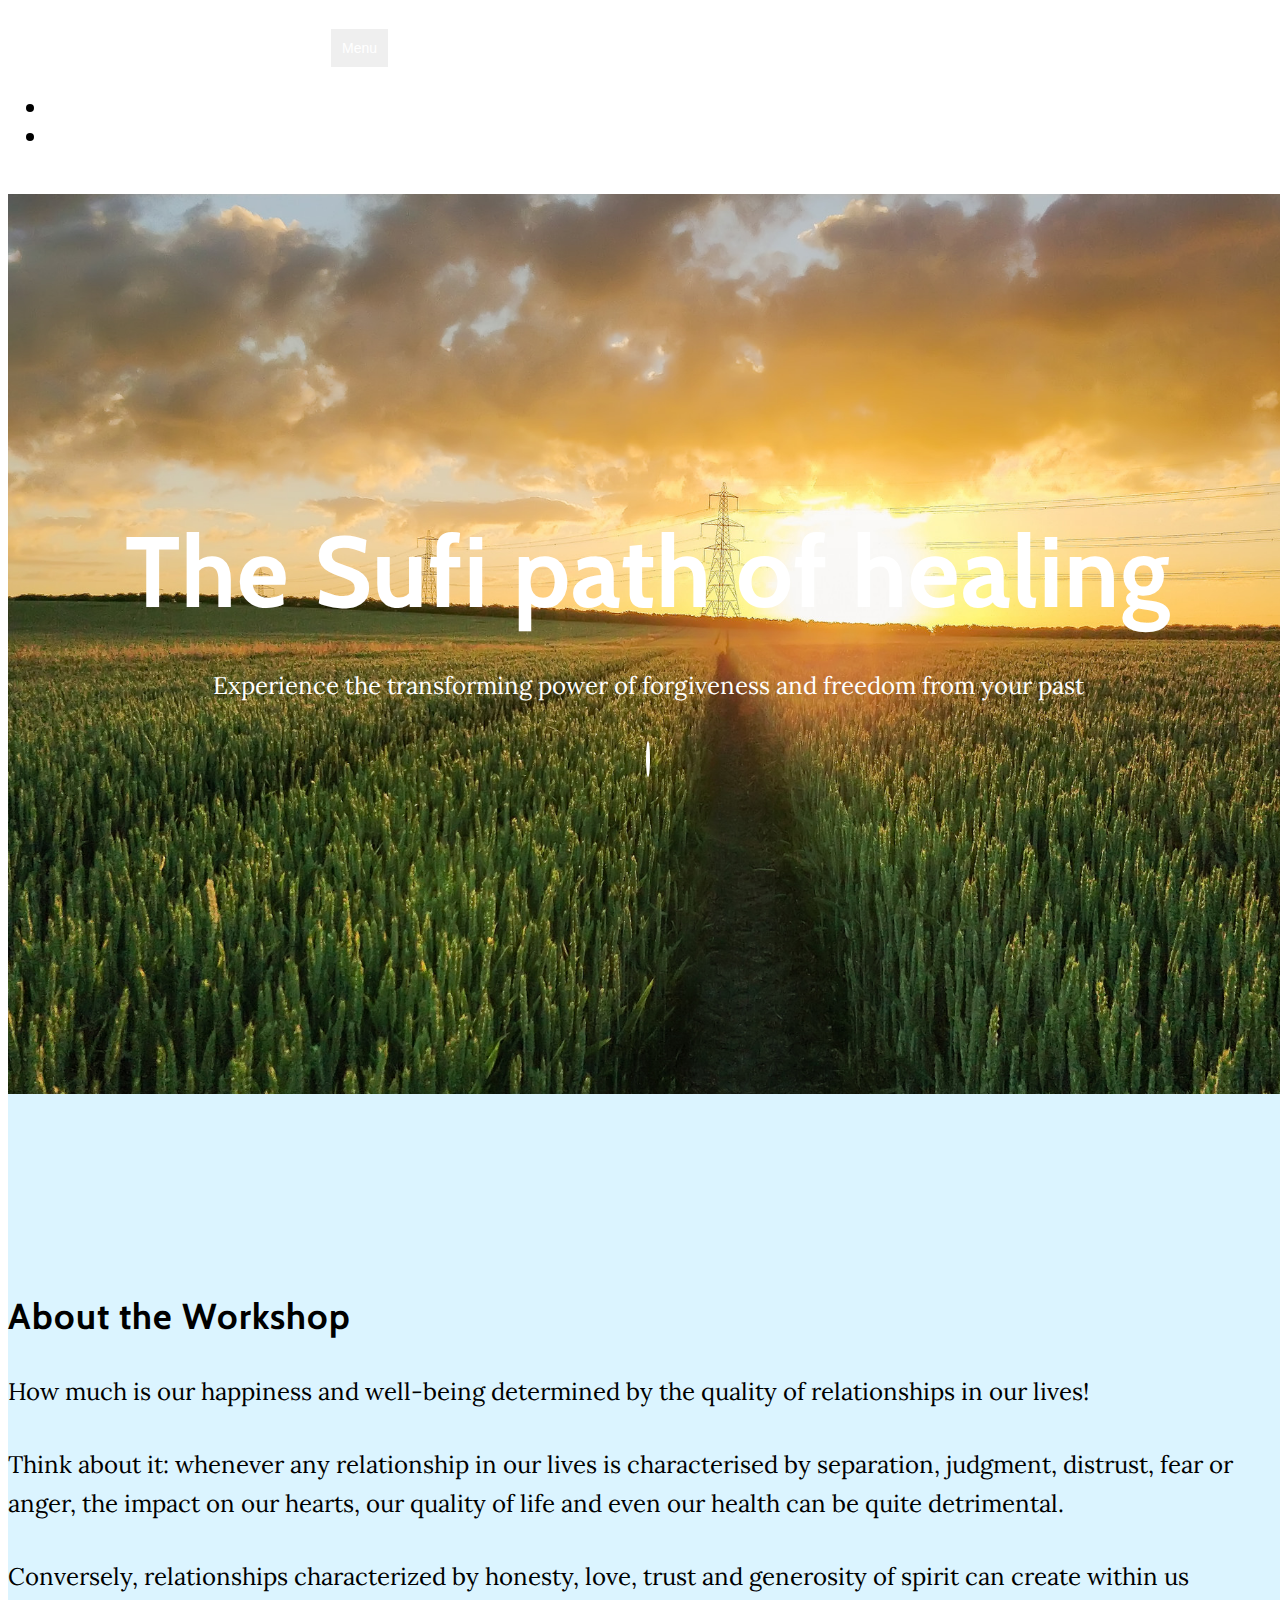
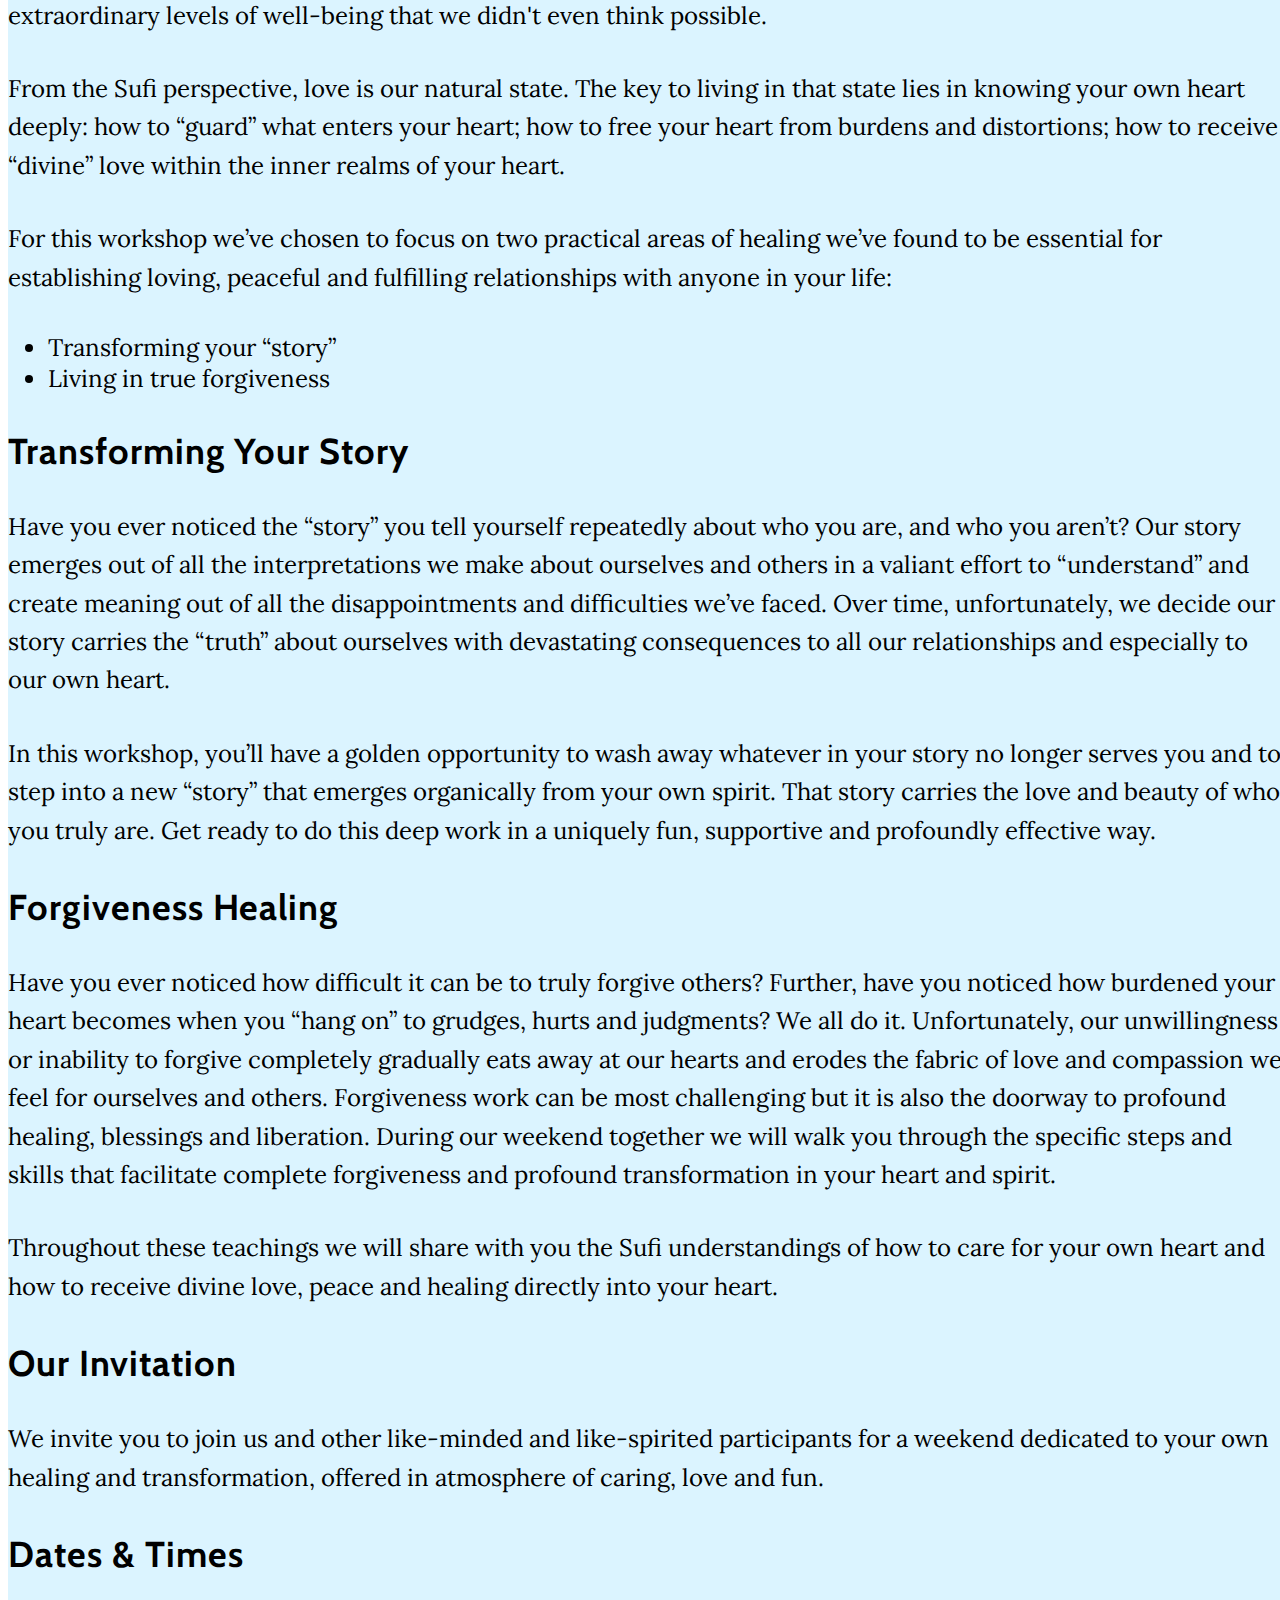
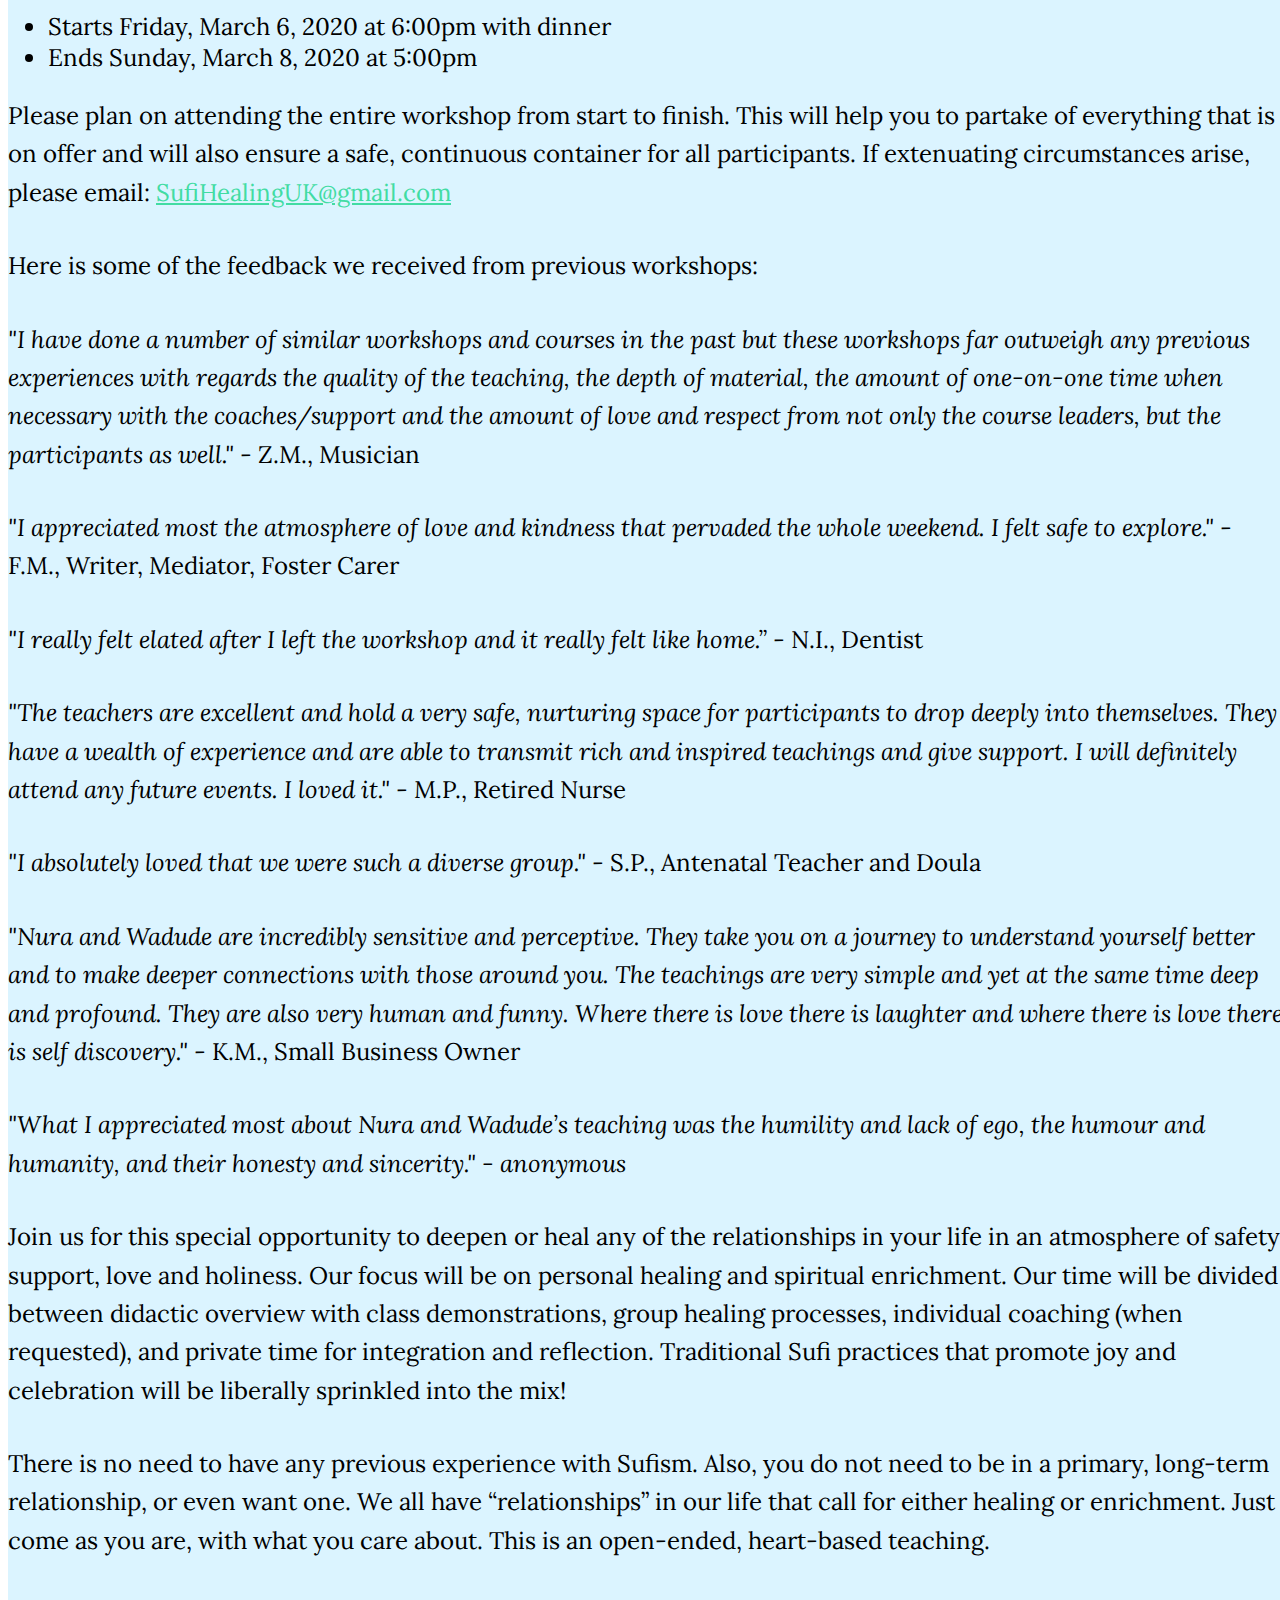
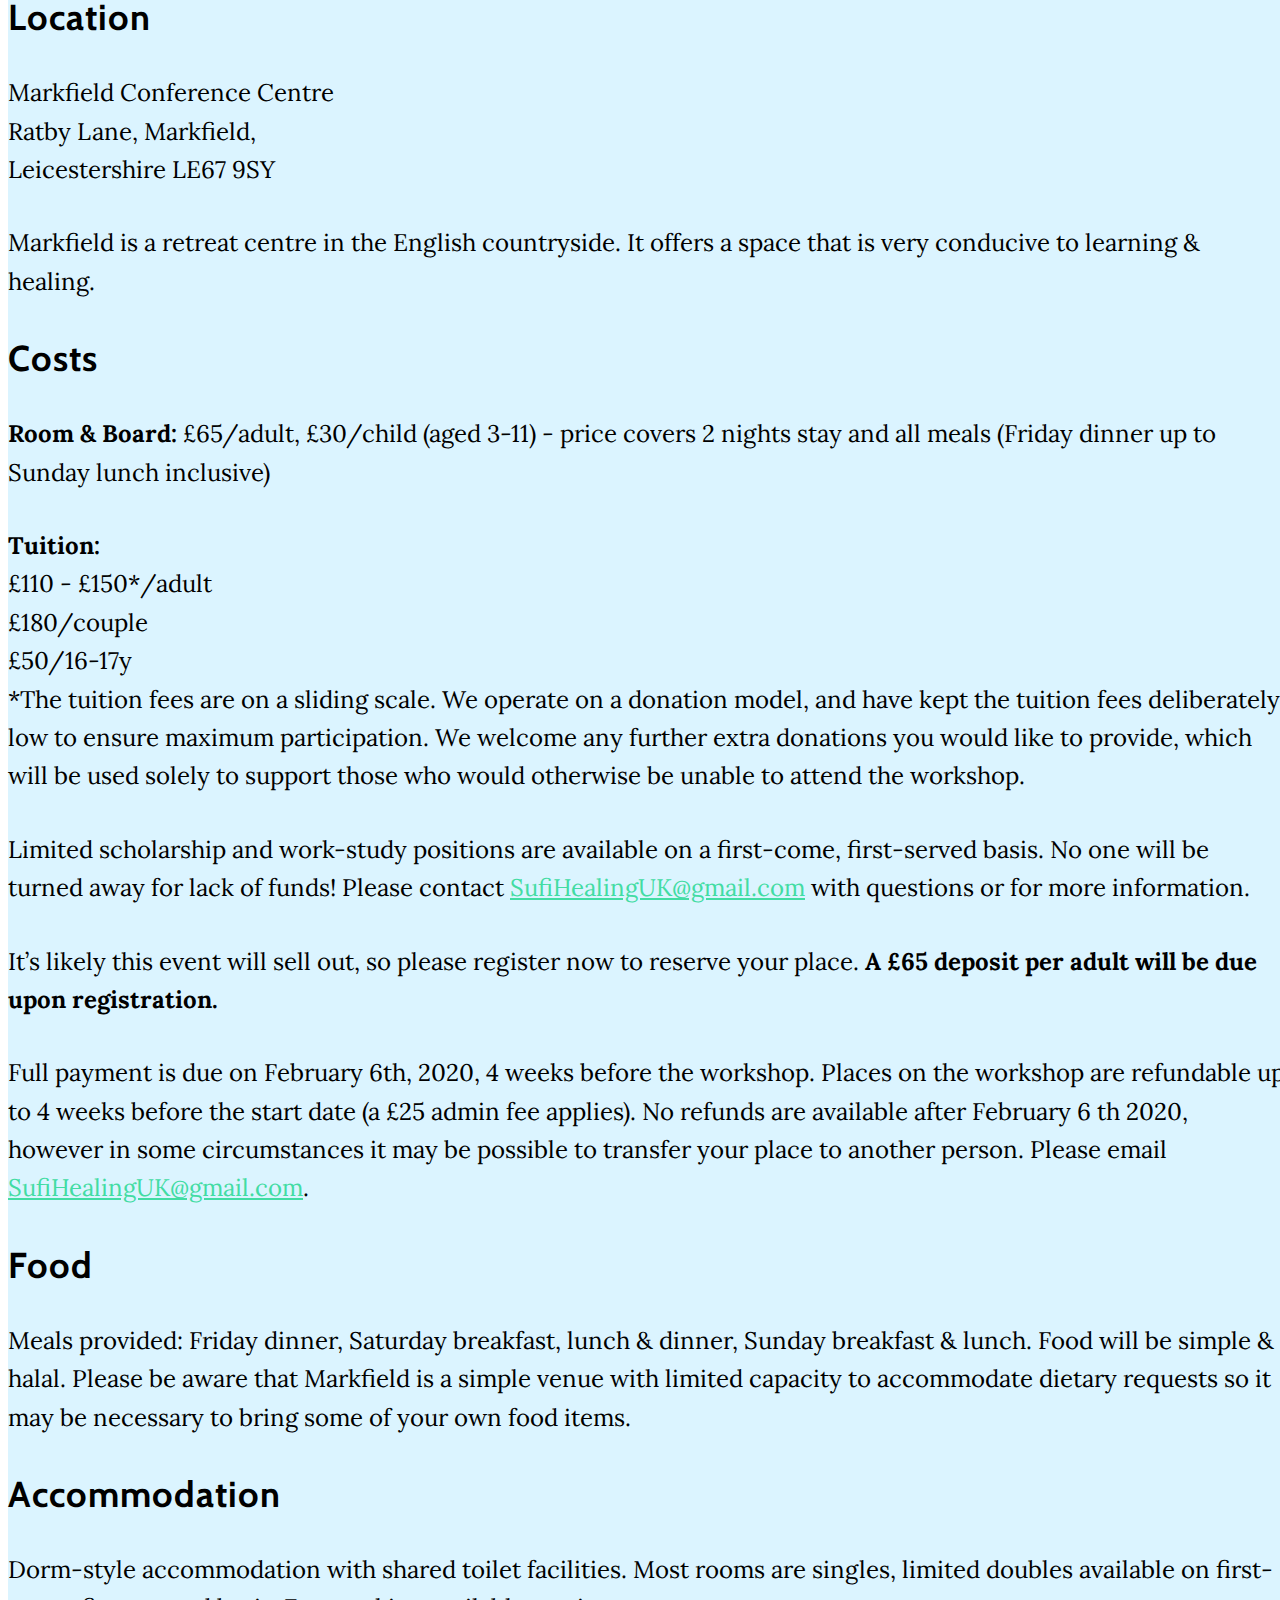
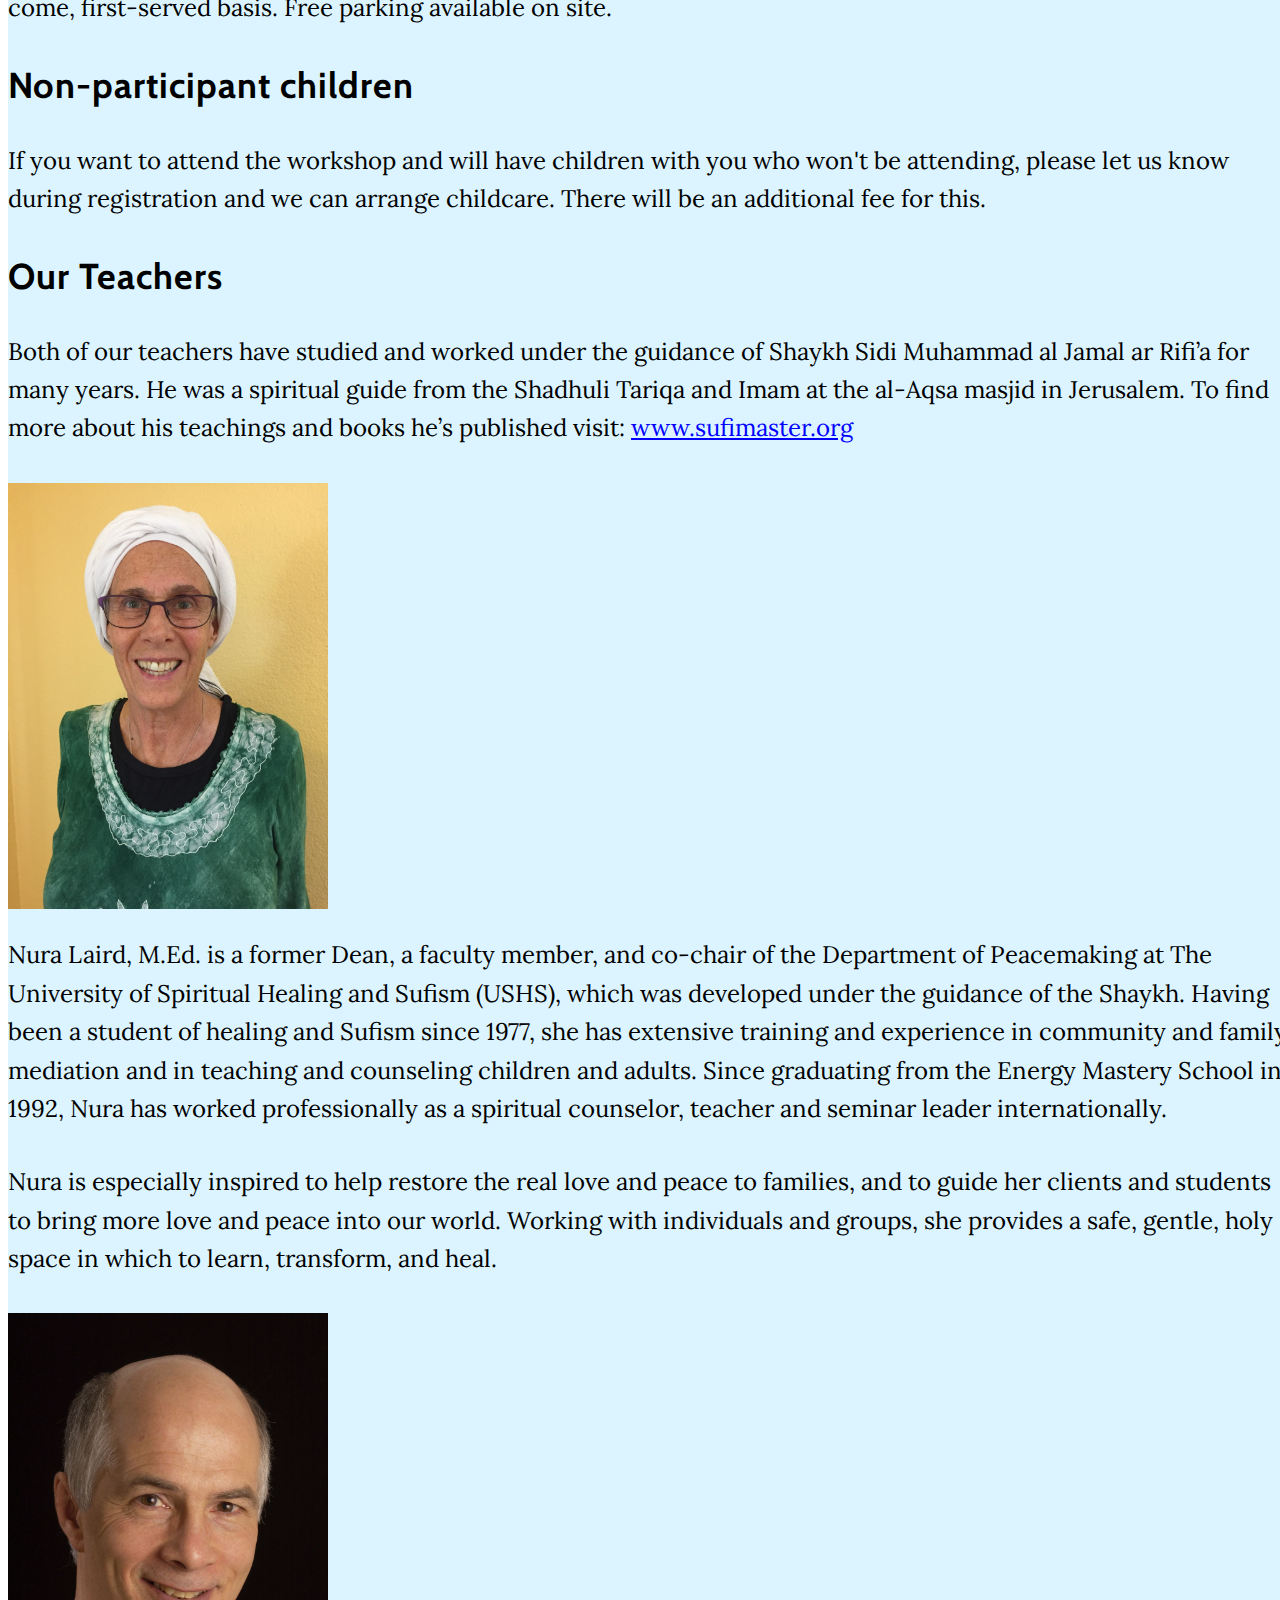
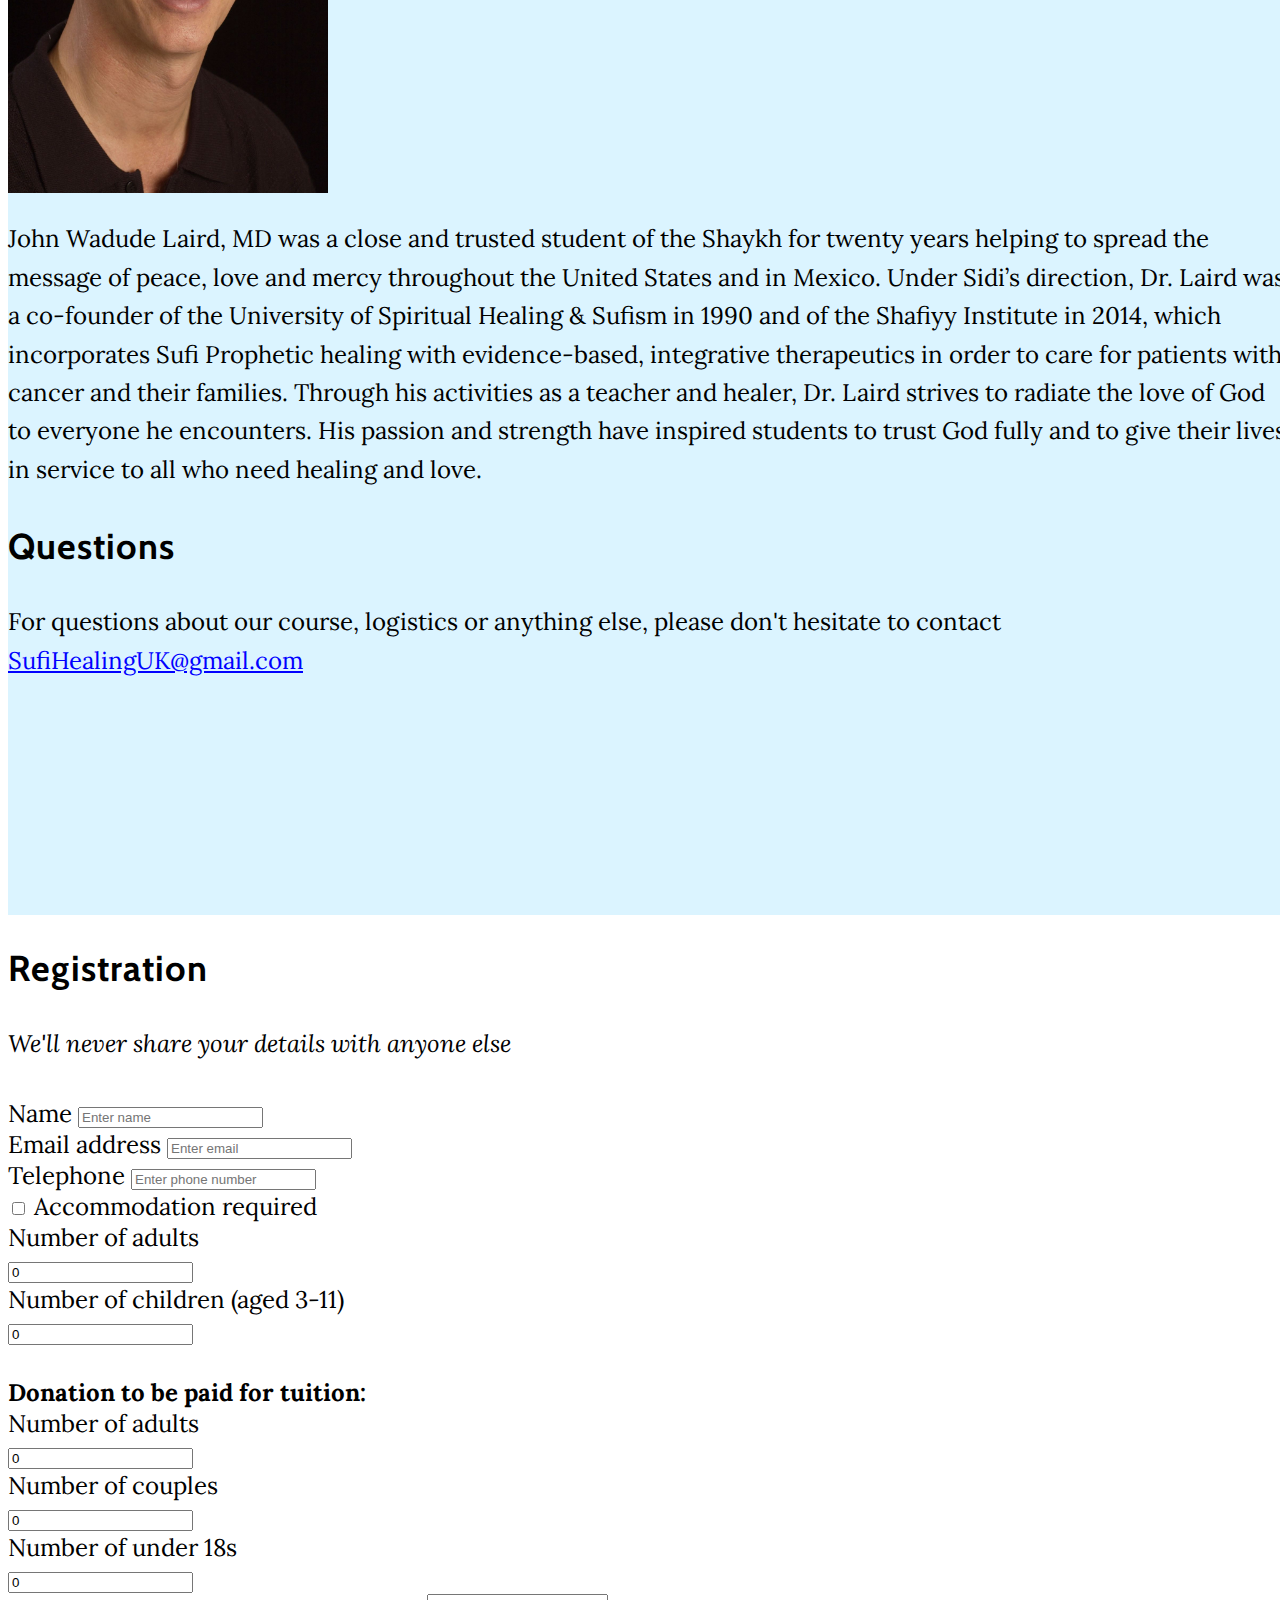
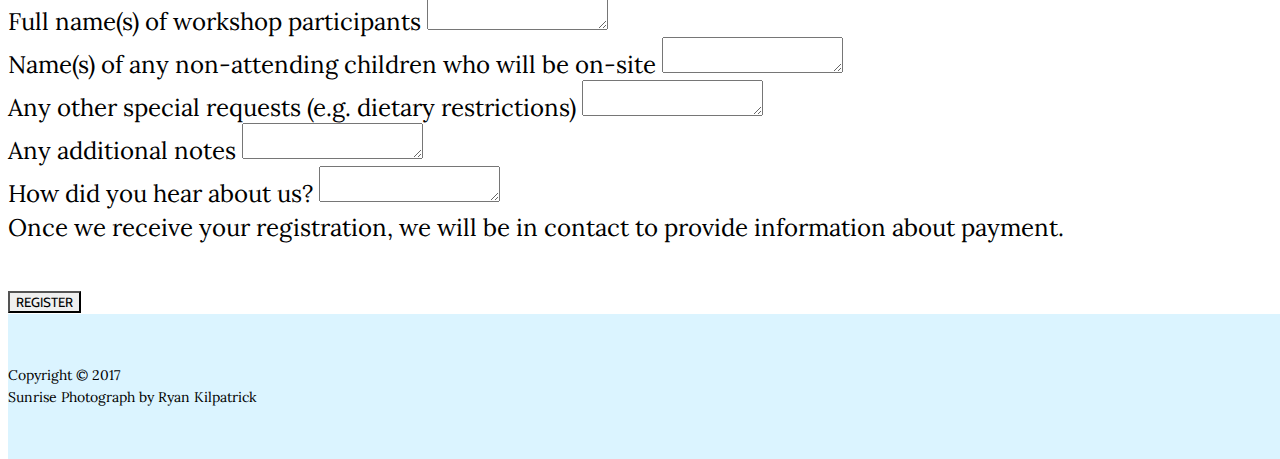
==== index.html @ a1bea8ea "Add extra free text forms" ====
<!DOCTYPE html>
<html lang="en">
  <head>
    <meta http-equiv="content-type" content="text/html; charset=utf-8">
    <meta name="viewport" content="width=device-width, initial-scale=1, shrink-to-fit=no">
    <meta name="description" content="">
    <meta name="author" content="">
    <title>The Sufi Path of Healing - 6th - 8th March 2020, Markfield, Leicester,
      UK</title>
    <!-- Bootstrap core CSS -->
    <link href="vendor/bootstrap/css/bootstrap.min.css" rel="stylesheet">
    <!-- Custom fonts for this template -->
    <link href="vendor/font-awesome/css/font-awesome.min.css" rel="stylesheet" type="text/css">
    <link href="https://fonts.googleapis.com/css?family=Lora:400,700,400italic,700italic"
      rel="stylesheet" type="text/css">
    <link href="https://fonts.googleapis.com/css?family=Cabin:700" rel="stylesheet"
      type="text/css">
    <!-- Custom styles for this template -->
    <link href="/css/grayscale.css" rel="stylesheet">
  </head>
  <body id="page-top">
    <!-- Navigation -->
    <nav class="navbar navbar-expand-lg navbar-light fixed-top" id="mainNav">
      <div class="container"> <a class="navbar-brand js-scroll-trigger" href="#page-top">Sufi
          Healing Workshop</a> <button class="navbar-toggler navbar-toggler-right"
          type="button" data-toggle="collapse" data-target="#navbarResponsive" aria-controls="navbarResponsive"
          aria-expanded="false" aria-label="Toggle navigation"> Menu <i class="fa fa-bars"></i>
        </button>
        <div class="collapse navbar-collapse" id="navbarResponsive">
          <ul class="navbar-nav ml-auto">
            <li class="nav-item"> <a class="nav-link js-scroll-trigger" href="#about">About</a>
            </li>
            <!-- <li class="nav-item"> -->
            <!--   <a class="nav-link js-scroll-trigger" href="#prices">Prices</a> -->
            <!-- </li> -->
            <li class="nav-item"> <a class="nav-link js-scroll-trigger" href="#register">Register</a>
            </li>
          </ul>
        </div>
      </div>
    </nav>
    <!-- Intro Header -->
    <header class="masthead">
      <div class="intro-body">
        <div class="container">
          <div class="row">
            <div class="col-lg-12 mx-auto">
              <h1 class="brand-heading">The Sufi path of healing</h1>
              <p>Experience the transforming power of forgiveness and freedom from your past</p>
              <a href="#about" class="btn btn-circle js-scroll-trigger"> <i class="fa fa-angle-double-down animated"></i>
              </a> </div>
          </div>
        </div>
      </div>
    </header>
    <!-- About Section -->
    <section id="about" class="content-section how-it-works-section">
      <div class="container">
        <!-- <div class="row"> -->
        <!--   <div class="col text-center"> -->
        <!--     <h2>[Placeholder for info about the workshop itself]</h2> -->
        <!--   </div> -->
        <!-- </div> -->
        <div class="row">
          <div class="col">
            <h2>About the Workshop</h2>

	    <p>How much is our happiness and well-being determined by
	      the quality of relationships in our lives!</p>

	    <p>Think about it: whenever any relationship in our lives is
	      characterised by separation, judgment, distrust, fear or
	      anger, the impact on our hearts, our quality of life and
	      even our health can be quite detrimental.</p>

	    <p>Conversely, relationships characterized by honesty, love,
	      trust and generosity of spirit can create within us
	      extraordinary levels of well-being that we didn&#39;t even think
	      possible.</p>

            <p>From the Sufi perspective, love is our natural
	      state. The key to living in that state lies in knowing your own heart
	      deeply: how to “guard” what enters your heart; how to free your heart
	      from burdens and distortions; how to receive “divine” love within the
	      inner realms of your heart.</p>
            <p>For this workshop we’ve chosen to focus on two practical areas of healing we’ve found to be
	      essential for establishing loving, peaceful and fulfilling relationships with anyone in your life:
	      <ul>
		<li>Transforming your “story”
		<li>Living in true forgiveness
	      </ul>
	    </p>

	    <h2>Transforming Your Story</h2>

	    
	    <p>Have you ever noticed the “story” you tell yourself repeatedly about who you are, and who you
	      aren’t? Our story emerges out of all the interpretations we make about ourselves and others in
	      a valiant effort to “understand” and create meaning out of all the disappointments and
	      difficulties we’ve faced. Over time, unfortunately, we decide our story carries the “truth” about
	      ourselves with devastating consequences to all our relationships and especially to our own
	      heart.</p>



	    <p>In this workshop, you’ll have a golden opportunity to wash away whatever in your story no
	      longer serves you and to step into a new “story” that emerges organically from your own spirit.
	      That story carries the love and beauty of who you truly are. Get ready to do this deep work in a
	      uniquely fun, supportive and profoundly effective way.</p>

	    <h2>Forgiveness Healing</h2>

	    <p>Have you ever noticed how difficult it can be to truly forgive others? Further, have you noticed
	      how burdened your heart becomes when you “hang on” to grudges, hurts and judgments? We
	      all do it. Unfortunately, our unwillingness or inability to forgive completely gradually eats away
	      at our hearts and erodes the fabric of love and compassion we feel for ourselves and others.
	      Forgiveness work can be most challenging but it is also the doorway to profound healing,
	      blessings and liberation. During our weekend together we will walk you through the specific
	      steps and skills that facilitate complete forgiveness and profound transformation in your heart
	      and spirit.</p>

	    <p>Throughout these teachings we will share with you the Sufi understandings of how to care for
	      your own heart and how to receive divine love, peace and healing directly into your heart.</p>

	    <h2>Our Invitation</h2>

	    <p>We invite you to join us and other like-minded and like-spirited participants for a weekend
	      dedicated to your own healing and transformation, offered in atmosphere of caring, love and
	      fun.</p>


	    <h2>Dates &amp; Times</h2>
	    <ul>
	      <li>Starts Friday, March 6, 2020 at 6:00pm with dinner
	      <li>Ends Sunday, March 8, 2020 at 5:00pm
	    </ul>

	    <p>Please plan on attending the entire workshop from start to finish. This will help you to
	      partake of everything that is on offer and will also ensure a safe, continuous container
	      for all participants. If extenuating circumstances arise, please email:
	      <a href="mailto:SufiHealingUK@gmail.com">SufiHealingUK@gmail.com</a></p>

            <p> Here is some of the feedback we received from previous
              workshops:</p>
            <p><em> </em><i><em>"I have done a number of similar workshops and
                  courses in the past but these workshops far outweigh any
                  previous experiences with regards the quality of the teaching,
                  the depth of material, the amount of one-on-one time when
                  necessary with the coaches/support and the amount of love and
                  respect from not only the course leaders, but the participants
                  as well." </em></i><em></em>- Z.M., Musician<i><br>
              </i></p>
            <p><i>"I appreciated most the atmosphere of love and kindness that
                pervaded the whole weekend. I felt safe to explore."</i> - F.M.,
              Writer, Mediator, Foster Carer </p>
            <p> <i>"I really felt elated after I left the workshop and it
                really felt like home.”</i> - N.I., Dentist</p>
            <p> <i>"The teachers are excellent and hold a very safe, nurturing
                space for participants to drop deeply into themselves. They have
                a wealth of experience and are able to transmit rich and
                inspired teachings and give support. I will definitely attend
                any future events. I loved it."</i> - M.P., Retired Nurse</p>
            <p> <i>"I absolutely loved that we were such a diverse group."</i>
              - S.P., Antenatal Teacher and Doula</p>
            <p><em>"Nura and Wadude are incredibly sensitive and perceptive.
                They take you on a journey to understand yourself better and to
                make deeper connections with those around you. The teachings are
                very simple and yet at the same time deep and profound. They are
                also very human and funny. Where there is love there is laughter
                and where there is love there is self discovery."</em> - K.M.,
              Small Business Owner</p>
            <p><em>"What I appreciated most about Nura and Wadude’s teaching was
                the humility and lack of ego, the humour and humanity, and their
                honesty and sincerity." - anonymous</em></p>
            <p>Join us for this special opportunity to deepen or heal any of the
              relationships in your life in an atmosphere of safety, support,
              love and holiness. Our focus will be on personal healing and
              spiritual enrichment. Our time will be divided between didactic
              overview with class demonstrations, group healing processes,
              individual coaching (when requested), and private time for
              integration and reflection. Traditional Sufi practices that
              promote joy and celebration will be liberally sprinkled into the
              mix!</p>
            <p>There is no need to have any previous experience with Sufism.
              Also, you do not need to be in a primary, long-term relationship,
              or even want one. We all have “relationships” in our life that
              call for either healing or enrichment. Just come as you are, with
              what you care about. This is an open-ended, heart-based teaching.</p>

            <h2>Location</h2>

            <p>Markfield Conference Centre <br>
              Ratby Lane, Markfield, <br>
              Leicestershire LE67 9SY </p>
            <p>Markfield is a retreat centre in the English countryside. It
	      offers a space that is very conducive to learning &amp; healing.</p>

            <h2>Costs</h2>
            <p><strong>Room &amp; Board:</strong> £65/adult, £30/child (aged
              3-11) - price covers 2 nights stay and all meals (Friday dinner
              up to Sunday lunch inclusive)</p>

	    <p><b>Tuition:</b>
	    <br>£110 - £150*/adult
	    <br>£180/couple
	    <br>£50/16-17y
	    <br>*The tuition fees are on a sliding scale. We operate on a donation model, and have kept the
	      tuition fees deliberately low to ensure maximum participation. We welcome any further extra
	      donations you would like to provide, which will be used solely to support those who would
	      otherwise be unable to attend the workshop.</p>

	    <p>Limited scholarship and work-study positions are
	      available on a first-come, first-served basis.  No one
	      will be turned away for lack of funds! Please
	      contact <a href="mailto:SufiHealingUK@gmail.com">SufiHealingUK@gmail.com</a>
	      with questions or for more information.</p>

	    <p>It’s likely this event will sell out, so please register now to reserve your place.
	      <b>A £65 deposit per adult will be due upon registration.</b></p>

	    <p>Full payment is due on February 6th, 2020, 4 weeks before the workshop.
	      Places on the workshop are refundable up to 4 weeks before the start date (a £25 admin fee
	      applies). No refunds are available after February 6 th 2020, however in some circumstances it
	      may be possible to transfer your place to another person. Please email
	      <a href="mailto:SufiHealingUK@gmail.com">SufiHealingUK@gmail.com</a>.</p>

	      <h2>Food</h2>
            <p>Meals provided: Friday dinner, Saturday breakfast,
              lunch &amp; dinner, Sunday breakfast &amp; lunch. Food
              will be simple &amp; halal. Please be aware that
              Markfield is a simple venue with limited capacity to
              accommodate dietary requests so it may be necessary to
              bring some of your own food items.</p>
            <h2>Accommodation</h2>
            <p>Dorm-style accommodation with shared toilet facilities.
	      Most rooms are singles, limited doubles available on first-
	      come, first-served basis. Free parking available on site.</p>
            <h2>Non-participant children</h2>
            <p>If you want to attend the workshop and will have children with
              you who won't be attending, please let us know during registration
              and we can arrange childcare. There will be an additional fee for
              this.</p>

            <h2>Our Teachers</h2>
            <p>Both of our teachers have studied and worked under the guidance of Shaykh
	      Sidi Muhammad al Jamal ar Rifi’a for many years. He was a spiritual guide from the
	      Shadhuli Tariqa and Imam at the al-Aqsa masjid in Jerusalem. To find more about his
	      teachings and books he’s published visit: <a href="http://www.sufimaster.org" style="color:blue;">www.sufimaster.org</a></p>
            <div class="float-left"> <img src="img/nura.jpg" style="margin: 0 20px 20px 0"
                width="320"> </div>
            <p>Nura Laird, M.Ed. is a former Dean, a faculty member, and
              co-chair of the Department of Peacemaking at The University of
              Spiritual Healing and Sufism (USHS), which was developed under the
              guidance of the Shaykh. Having been a student of healing and
              Sufism since 1977, she has extensive training and experience in
              community and family mediation and in teaching and counseling
              children and adults. Since graduating from the Energy Mastery
              School in 1992, Nura has worked professionally as a spiritual
              counselor, teacher and seminar leader internationally.</p>
            <p>Nura is especially inspired to help restore the real love and
              peace to families, and to guide her clients and students to bring
              more love and peace into our world. Working with individuals and
              groups, she provides a safe, gentle, holy space in which to learn,
              transform, and heal.</p>
            <div class="float-left"> <img src="img/wadude.jpg" style="margin: 0 20px 20px 0"
                width="320"> </div>
            <p>John Wadude Laird, MD was a close and trusted student of the
              Shaykh for twenty years helping to spread the message of peace,
              love and mercy throughout the United States and in Mexico. Under
              Sidi’s direction, Dr. Laird was a co-founder of the University of
              Spiritual Healing &amp; Sufism in 1990 and of the Shafiyy
              Institute in 2014, which incorporates Sufi Prophetic healing with
              evidence-based, integrative therapeutics in order to care for
              patients with cancer and their families. Through his activities as
              a teacher and healer, Dr. Laird strives to radiate the love of God
              to everyone he encounters. His passion and strength have inspired
              students to trust God fully and to give their lives in service to
              all who need healing and love.</p>
            <p></p>
            <h2>Questions</h2>
            <p>For questions about our course, logistics or anything else,
              please don't hesitate to contact <a href="mailto:SufiHealingUK@gmail.com"
                style="color:blue;">SufiHealingUK@gmail.com</a></p>
          </div>
        </div>
        <!-- <div class="row"> -->
        <!--   <div class="col text-center"> -->
        <!-- 	  <a href="#register" class="js-scroll-trigger btn btn-lg btn-primary"> -->
        <!-- 	    Sign Up -->
        <!-- 	  </a> -->
        <!--   </div> -->
        <!-- </div> --> </div>
    </section>
    <section id="register">
      <div class="container">
        <div class="row">
          <div class="col text-center"> <br>
            <h2>Registration</h2>
            <p><i>We'll never share your details with anyone else</i></p>
          </div>
        </div>
        <!-- <div class="row"> -->
        <!--   <div class="col"> -->
        <form action="https://formspree.io/daoud.clarke%2Bsufihealing@gmail.com"
          method="POST">
          <div class="form-group row">
            <div class="col-lg-6 mx-auto"> <label for="user-name">Name</label>
	      <input class="form-control" id="user-name" name="name"
                placeholder="Enter name"> </div>
          </div>
          <div class="form-group row">
            <div class="col-lg-6 mx-auto"> <label for="user-email">Email
                address</label> <input class="form-control" id="user-email" name="email"
                placeholder="Enter email" type="email"> </div>
          </div>
          <div class="form-group row">
            <div class="col-lg-6 mx-auto"> <label for="example-tel-input">Telephone</label>
              <input class="form-control" id="example-tel-input" name="telephone"
                placeholder="Enter phone number" type="tel"> </div>
          </div>
          <div class="row">
            <div class="col-lg-6 mx-auto">
              <div class="form-check"> <label class="form-check-label"> <input
                    name="accommodation-required" class="form-check-input" type="checkbox">
                  Accommodation required </label> </div>
            </div>
          </div>
          <div class="form-group row">
            <div class="col-3"></div>
            <label for="accommodation-num-adults" class="col-4 col-form-label">Number
              of adults</label>
            <div class="col-2"> <input class="form-control" value="0" name="Accommodation number of adults"
                id="accommodation-num-adults" type="number"> </div>
          </div>
          <div class="form-group row">
            <div class="col-3"></div>
            <label for="accommodation-num-children" class="col-4 col-form-label">Number
              of children (aged 3-11)</label>
            <div class="col-2"> <input class="form-control" value="0" name="Accommodation number of children"
                id="accommodation-num-children" type="number"> </div>
          </div>
          <div class="form-group row">
            <div class="col-3"></div>
            <div class="col"> <br>
              <b>Donation to be paid for tuition:</b> </div>
          </div>
          <div class="form-group row">
            <div class="col-3"></div>
            <label for="workshop-num-adults" class="col-4 col-form-label">Number
              of adults</label>
            <div class="col-2"> <input class="form-control" value="0" name="Number of adults attending workshop"
                id="workshop-num-adults" type="number"> </div>
          </div>
          <div class="form-group row">
            <div class="col-3"></div>
            <label for="workshop-num-couples" class="col-4 col-form-label">Number
              of couples</label>
            <div class="col-2"> <input class="form-control" value="0" name="Number of couples attending workshop"
                id="workshop-num-couples" type="number"> </div>
          </div>
          <div class="form-group row">
            <div class="col-3"></div>
            <label for="workshop-num-under-18s" class="col-4 col-form-label">Number
              of under 18s</label>
            <div class="col-2"> <input class="form-control" value="0" name="Number of under 18s attending workshop"
                id="workshop-num-under-18s" type="number"> </div>
          </div>
          <div class="form-group row">
            <div class="col-3"></div>
            <div class="col-6"> <label for="full-names-workshop">Full name(s)
                of workshop participants</label> <textarea class="form-control"
name="Full names of workshop participants" id="full-names-workshop"></textarea>
            </div>
          </div>
          <div class="form-group row">
            <div class="col-3"></div>
            <div class="col-6"> <label for="full-names-children">Name(s) of any
                non-attending children who will be on-site</label> <textarea class="form-control"
name="Names of non-attending children" id="full-names-children"></textarea> </div>
          </div>
          <div class="form-group row">
            <div class="col-3"></div>
            <div class="col-6"> <label for="special-requests">Any other special
                requests (e.g. dietary restrictions)</label> <textarea class="form-control"
name="Special requests" id="special-requests"></textarea> </div>
          </div>
          <div class="form-group row">
            <div class="col-3"></div>
            <div class="col-6"> <label for="additional-notes">Any additional notes</label> <textarea class="form-control"
name="Additional notes" id="additional-notes"></textarea> </div>
          </div>
          <div class="form-group row">
            <div class="col-3"></div>
            <div class="col-6"> <label for="how-did-you-hear"> How did you hear about us?</label> <textarea class="form-control"
name="How did you hear about us?" id="how-did-you-hear"></textarea> </div>
          </div>
          <div class="form-group row">
            <div class="col-3"></div>
            <div class="col-6"> <label for="final-hidden-field" style="display:none;">Final
                Hidden Field</label> <textarea class="form-control" name="Final hidden field"
id="final-hidden-field" style="display:none;"></textarea> </div>
          </div>
          <div class="form-group row">
            <div class="col-6 mx-auto">
              <p>Once we receive your registration, we will be in contact to
                provide information about payment.</p>
            </div>
          </div>
          <input name="_cc" value="SufiHealingUK+sufihealing@gmail.com,c6gw4hmw@robot.zapier.com"
            type="hidden">
          <div class="form-group row">
            <div class="col text-center"> <button type="submit" class="btn btn-primary">Register</button>
            </div>
          </div>
        </form>
        <!-- Contact phone number (optional) -->
        <!-- Accommodation required [yes/no] -->
        <!-- If yes selected for accommodation then: -->
        <!-- Selector for number of adults -->
        <!-- Selector for number of children (aged 3-11) -->
        <!-- Auto-calculated cost from the above -->
        <!-- Total donation to be paid for tuition -->
        <!-- Selector for number of adults -->
        <!-- Selector for number of couples -->
        <!-- Selector for number of under 18's -->
        <!-- Auto-calculated cost based on suggested donation amounts above -->
        <!-- Note beside this saying "This is the suggested donation based on the information you have given. Limited scholarship and workstudy positions available on a first-come, first-served basis. No one will be turned away for lack of funds! Please contact sistasahra@gmail.com with questions of for more info." -->
        <!-- Full name(s) of all workshop participants [free text] -->
        <!-- Name(s) of any non-attending children who will be on-site [free text] -->
        <!-- Any other special requests (e.g. dietary restrictions) [free text] -->
        <!-- Submit button with a note beside it saying "Once we receive your registration we will be in contact to provide information about how to pay your deposit and when final payment is due" -->
        <!-- Once submit button has been pressed, display a message saying "Thank you for registering! We will be in contact soon and very much look forward to seeing you at the workshop in December"  -->
        <!--   </div> -->
        <!-- </div> --> </div>
    </section>
    <!-- Footer -->
    <footer class="how-it-works-section">
      <div class="container text-center">
        <p>Copyright © 2017</p>
        <p>Sunrise Photograph by Ryan Kilpatrick</p>
      </div>
    </footer>
    <!-- Bootstrap core JavaScript -->
    <script src="vendor/jquery/jquery.min.js"></script>
    <script src="vendor/popper/popper.min.js"></script>
    <script src="vendor/bootstrap/js/bootstrap.min.js"></script>
    <!-- Plugin JavaScript -->
    <script src="vendor/jquery-easing/jquery.easing.min.js"></script>
    <!-- Google Maps API Key - Use your own API key to enable the map feature. More information on the Google Maps API can be found at https://developers.google.com/maps/ -->
    <!-- <script src="https://maps.googleapis.com/maps/api/js?key=AIzaSyCRngKslUGJTlibkQ3FkfTxj3Xss1UlZDA&sensor=false"></script> -->
    <!-- Custom scripts for this template -->
    <script src="js/grayscale.min.js"></script>
  </body>
</html>
---- css/grayscale.css ----
/*!
 * Start Bootstrap - Grayscale v4.0.0-beta (http://startbootstrap.com/template-overviews/grayscale)
 * Copyright 2013-2017 Start Bootstrap
 * Licensed under MIT (https://github.com/BlackrockDigital/startbootstrap-grayscale/blob/master/LICENSE)
 */
body {
  font-family: 'Lora', 'Helvetica Neue', Helvetica, Arial, sans-serif;
  font-size: 18pt;
  position: relative;
  width: 100%;
  height: 100%;
  color: black;
  background-color: white;
}

html {
  width: 100%;
  height: 100%; }

h1,
h2,
h3,
h4,
h5,
h6 {
  font-family: 'Cabin', 'Helvetica Neue', Helvetica, Arial, sans-serif;
  font-weight: 700;
  margin: 0 0 35px;
  letter-spacing: 1px;
  /* text-transform: uppercase; */
}

p {
  line-height: 1.5;
  margin: 0 0 25px; }
  @media (min-width: 768px) {
    p {
      line-height: 1.6;
      margin: 0 0 35px; } }

a {
  -webkit-transition: all 0.2s ease-in-out;
  -moz-transition: all 0.2s ease-in-out;
  transition: all 0.2s ease-in-out;
  color: #42DCA3; }
  a:focus, a:hover {
    text-decoration: none;
    color: #1d9b6c; }

#mainNav {
  font-family: 'Cabin', 'Helvetica Neue', Helvetica, Arial, sans-serif;
  margin-bottom: 0;
  text-transform: uppercase;
  border-bottom: 1px solid rgba(255, 255, 255, 0.3);
  background-color: black; }
  #mainNav .navbar-toggler {
    font-size: 14px;
    padding: 11px;
    color: white;
    border: 1px solid white; }
  #mainNav .navbar-brand {
    font-weight: 700; }
  #mainNav a {
    color: white; }
  #mainNav .navbar-nav .nav-item {
    -webkit-transition: background 0.3s ease-in-out;
    -moz-transition: background 0.3s ease-in-out;
    transition: background 0.3s ease-in-out; }
    #mainNav .navbar-nav .nav-item:hover {
      color: fade(white, 80%);
      outline: none;
      background-color: transparent; }
    #mainNav .navbar-nav .nav-item:active, #mainNav .navbar-nav .nav-item:focus {
      outline: none;
      background-color: transparent; }
  @media (min-width: 992px) {
    #mainNav {
      padding-top: 20px;
      padding-bottom: 20px;
      -webkit-transition: background 0.3s ease-in-out, padding-top 0.3s ease-in-out, padding-bottom 0.3s;
      -moz-transition: background 0.3s ease-in-out, padding-top 0.3s ease-in-out, padding-bottom 0.3s;
      transition: background 0.3s ease-in-out, padding-top 0.3s ease-in-out, padding-bottom 0.3s;
      letter-spacing: 1px;
      border-bottom: none;
      background: transparent; }
      #mainNav.navbar-shrink {
        padding-top: 10px;
        padding-bottom: 10px;
        border-bottom: 1px solid rgba(255, 255, 255, 0.3);
        background: black; }
      #mainNav .nav-link.active {
        outline: none;
        background-color: rgba(255, 255, 255, 0.3); }
        #mainNav .nav-link.active:hover {
          color: white; } }

.masthead {
  display: table;
  width: 100%;
  height: auto;
  padding: 200px 0;
  text-align: center;
  color: white;
  background: url("../img/sunrise.jpg") no-repeat bottom center scroll;
  background-color: black;
  -webkit-background-size: cover;
  -moz-background-size: cover;
  -o-background-size: cover;
  background-size: cover; }
  .masthead .intro-body {
    display: table-cell;
    vertical-align: middle; }
    .masthead .intro-body .brand-heading {
      font-size: 50px; }
    .masthead .intro-body .intro-text {
      font-size: 18px; }
  @media (min-width: 768px) {
    .masthead {
      height: 100%;
      padding: 0; }
      .masthead .intro-body .brand-heading {
        font-size: 100px; }
      .masthead .intro-body .intro-text {
        font-size: 22px; } }

.btn-circle {
  font-size: 26px;
  width: 55px;
  height: 55px;
  margin-top: 15px;
  line-height: 38px;
  -webkit-transition: background 0.3s ease-in-out;
  -moz-transition: background 0.3s ease-in-out;
  transition: background 0.3s ease-in-out;
  color: white;
  border: 2px solid white;
  border-radius: 100% !important;
  background: transparent; }
  .btn-circle:focus, .btn-circle:hover {
    color: white;
    outline: none;
    background: rgba(255, 255, 255, 0.1); }

.content-section {
  padding-top: 150px;
  padding-bottom: 150px; }

.download-section {
  color: white;
  background: url("../img/downloads-bg.jpg") no-repeat center center scroll;
  background-color: black;
  -webkit-background-size: cover;
  -moz-background-size: cover;
  -o-background-size: cover;
  background-size: cover; }

#map {
  width: 100%;
  height: 300px; }

@media (min-width: 992px) {
  .content-section {
    padding-top: 200px;
    padding-bottom: 200px; }
  #map {
    height: 350px; } }

.btn {
  font-family: 'Cabin', 'Helvetica Neue', Helvetica, Arial, sans-serif;
  font-weight: 400;
  -webkit-transition: all 0.3s ease-in-out;
  -moz-transition: all 0.3s ease-in-out;
  transition: all 0.3s ease-in-out;
  text-transform: uppercase;
  border-radius: 0; }

.btn-lg {
  font-family: 'Cabin', 'Helvetica Neue', Helvetica, Arial, sans-serif;
  font-weight: 400;
  -webkit-transition: all 0.3s ease-in-out;
  -moz-transition: all 0.3s ease-in-out;
  transition: all 0.3s ease-in-out;
  text-transform: uppercase;
  border-radius: 0; }

.btn-default {
  color: #42DCA3;
  border: 1px solid #42DCA3;
  background-color: transparent; }
  .btn-default:focus, .btn-default:hover {
    color: black;
    border: 1px solid #42DCA3;
    outline: none;
    background-color: #42DCA3; }

ul.banner-social-buttons {
  margin-top: 0; }
  @media (max-width: 1199px) {
    ul.banner-social-buttons {
      margin-top: 15px; } }
  @media (max-width: 767px) {
    ul.banner-social-buttons li {
      display: block;
      margin-bottom: 20px;
      padding: 0; }
      ul.banner-social-buttons li:last-child {
        margin-bottom: 0; } }

footer {
  padding: 50px 0; }
  footer p {
    font-size: 14px;
    margin: 0; }

::-moz-selection {
  background: #fcfcfc;
  background: rgba(255, 255, 255, 0.2);
  text-shadow: none; }

::selection {
  background: #fcfcfc;
  background: rgba(255, 255, 255, 0.2);
  text-shadow: none; }

img::selection {
  background: transparent; }

img::-moz-selection {
  background: transparent; }

body {
  -webkit-tap-highlight-color: rgba(255, 255, 255, 0.2); }

.speech-bubble-left {
    position: relative;
    background: #8ef5ff;
    border-radius: .4em;
    text-align: left;
    color: black;    
    margin-right: 100px;
}

.speech-bubble-left p {
    padding: 3px;
    margin: 10px;
}

.speech-bubble-right p {
    padding: 3px;
    margin: 10px;
}

.speech-bubble-left:after {
    content: '';
    position: absolute;
    left: 0;
    top: 50%;
    width: 0;
    height: 0;
    border: 1em solid transparent;
    border-right-color: #8ef5ff;
    border-left: 0;
    margin-top: -1em;
    margin-left: -1em;
}

.speech-bubble-right {
    position: relative;
    background: #dcb5ff;
    border-radius: .4em;
    text-align: left;
    color: black;
    margin-left: 100px;
}

.speech-bubble-right:after {
    content: '';
    position: absolute;
    right: 0;
    top: 50%;
    width: 0;
    height: 0;
    border: 1em solid transparent;
    border-left-color: #dcb5ff;
    border-right: 0;
    margin-top: -1em;
    margin-right: -1em;
}


.how-it-works {
    margin: 40px;
}


.how-it-works-section {
    color: black;
    background-color: #dbf4ff;
  /* background-color: #eeeeee; */
  -webkit-background-size: cover;
  -moz-background-size: cover;
  -o-background-size: cover;
  background-size: cover; }

/* PRICING SECTION */

/***
User Profile Sidebar by @keenthemes
A component of Metronic Theme - #1 Selling Bootstrap 3 Admin Theme in Themeforest: http://j.mp/metronictheme
Licensed under MIT
***/

/***
Content
***/
.content {
    /* ORIGINAL */
    padding: 30px 0;
}

.pricing-section {
  color: black;
  background-color: #ffffff;
  -webkit-background-size: cover;
  -moz-background-size: cover;
  -o-background-size: cover;
  background-size: cover; }

/***
Pricing table
***/
.pricing {
    position: relative;
    margin-bottom: 15px;
    border: 3px solid #eee;
}

.pricing-active {
    border: 3px solid #36d7ac;
    margin-top: -10px;
    box-shadow: 7px 7px rgba(54, 215, 172, 0.2);
}

.pricing:hover {
    border: 3px solid #36d7ac;
}

.pricing:hover h4 {
    color: #36d7ac;
}

.pricing-head {
    text-align: center;
}

.pricing-head h3,
.pricing-head h4 {
    margin: 0;
    line-height: normal;
}

.pricing-head h3 span,
.pricing-head h4 span {
    display: block;
    margin-top: 5px;
    font-size: 14px;
    font-style: italic;
}

.pricing-head h3 {
    font-weight: 300;
    color: #fafafa;
    padding: 12px 0;
    font-size: 27px;
    background: #36d7ac;
    border-bottom: solid 1px #41b91c;
}

.pricing-head h4 {
    color: #bac39f;
    padding: 5px 0;
    font-size: 54px;
    font-weight: 300;
    background: #fbfef2;
    border-bottom: solid 1px #f5f9e7;
}

.pricing-head-active h4 {
    color: #36d7ac;
}

.pricing-head h4 i {
    top: -8px;
    font-size: 28px;
    font-style: normal;
    position: relative;
}

.pricing-head h4 span {
    top: -10px;
    font-size: 14px;
    font-style: normal;
    position: relative;
}

/*Pricing Content*/
.pricing-content li {
    color: #303030;
    font-size: 17px;
    padding: 7px 15px;
    border-bottom: solid 1px #f5f9e7;
    /* list-style: inside url('../img/green-tick.png'); */
}

/*Pricing Footer*/
.pricing-footer {
    color: #777;
    font-size: 11px;
    line-height: 17px;
    text-align: center;
    padding: 40px;
    /* padding: 0 20px 19px; */
}

/*Priceing Active*/
.price-active,
.pricing:hover {
    z-index: 9;
}

.price-active h4 {
    color: #36d7ac;
}

.no-space-pricing .pricing:hover {
    transition: box-shadow 0.2s ease-in-out;
}

.no-space-pricing .price-active .pricing-head h4,
.no-space-pricing .pricing:hover .pricing-head h4 {
    color: #36d7ac;
    padding: 15px 0;
    font-size: 80px;
    transition: color 0.5s ease-in-out;
}

.yellow-crusta.btn-lg {
    color: #FFFFFF;
    background-color: #f3c200;
}
.yellow-crusta.btn-lg:hover,
.yellow-crusta.btn-lg:focus,
.yellow-crusta.btn-lg:active,
.yellow-crusta.btn-lg.active {
    color: #FFFFFF;
    background-color: #cfa500;
}

#sign-up, #pricing, #thanks {
    min-height: 100%;
}

#example {
  /* background: url("../img/eucalyptus.jpg") no-repeat bottom center scroll; */
  /*  -webkit-background-size: cover; */
  /*  -moz-background-size: cover; */
  /*  -o-background-size: cover; */
  /*  background-size: cover; */
}

/* @import 'bootstrap.less'; */
.sign-up-info {
    /* background-color: rgba(255, 255, 255, 0.7); */
    background-color: #ffffff;
   padding: 25px;
    margin: 15px;
    -webkit-border-radius: 10px;
    -moz-border-radius: 10px;
    border-radius: 10px;
}
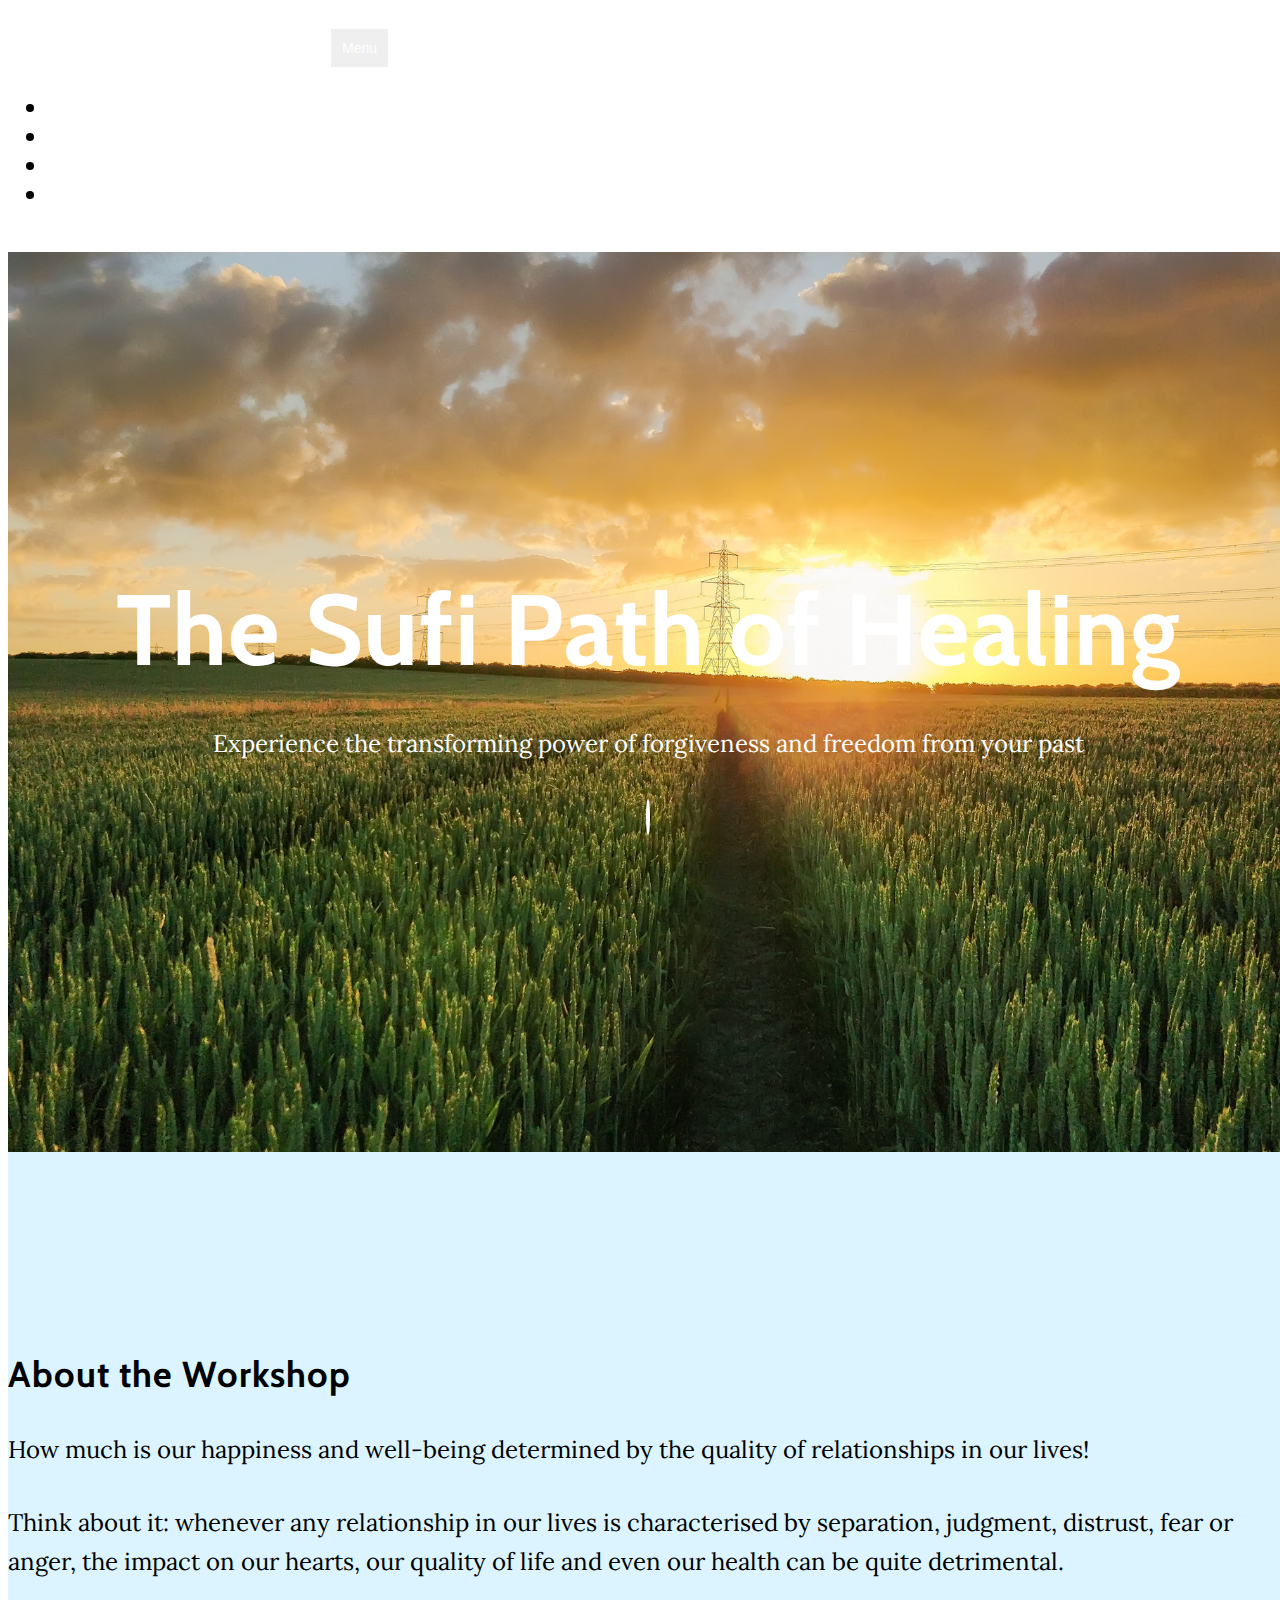
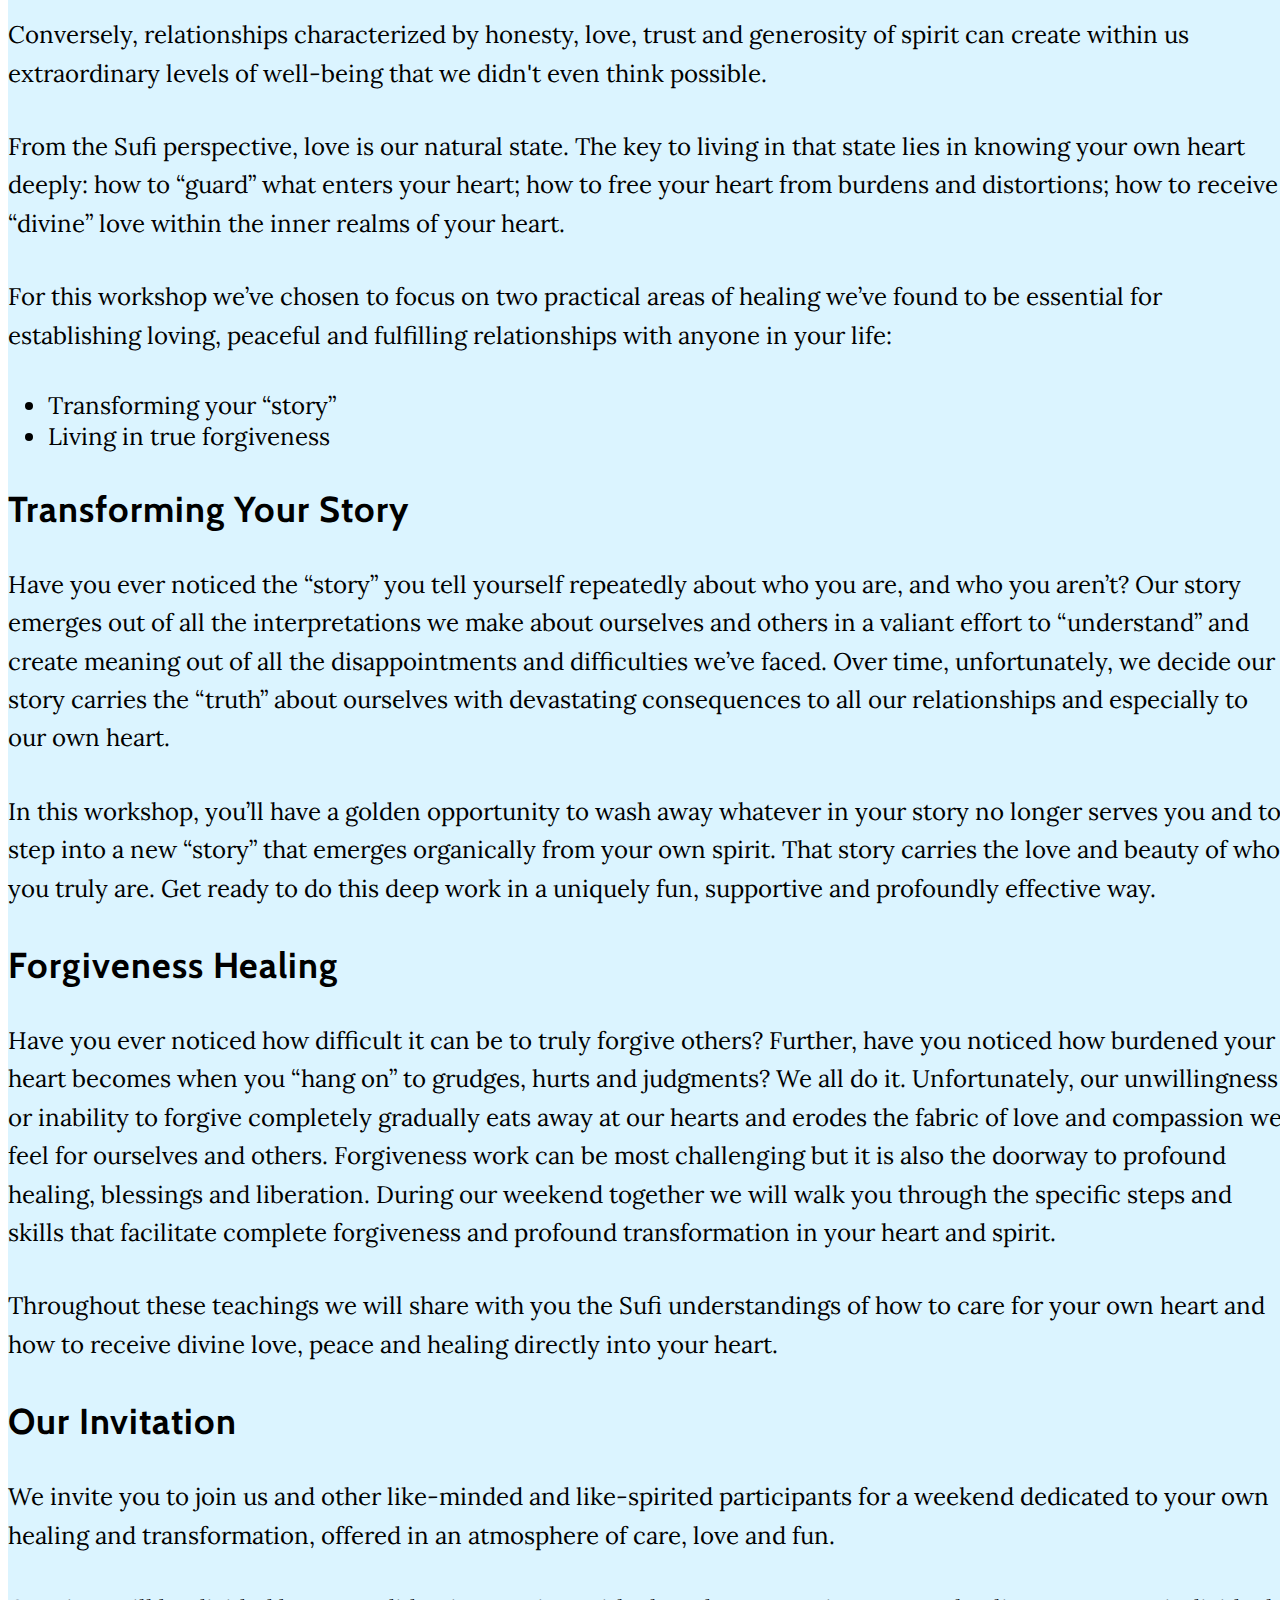
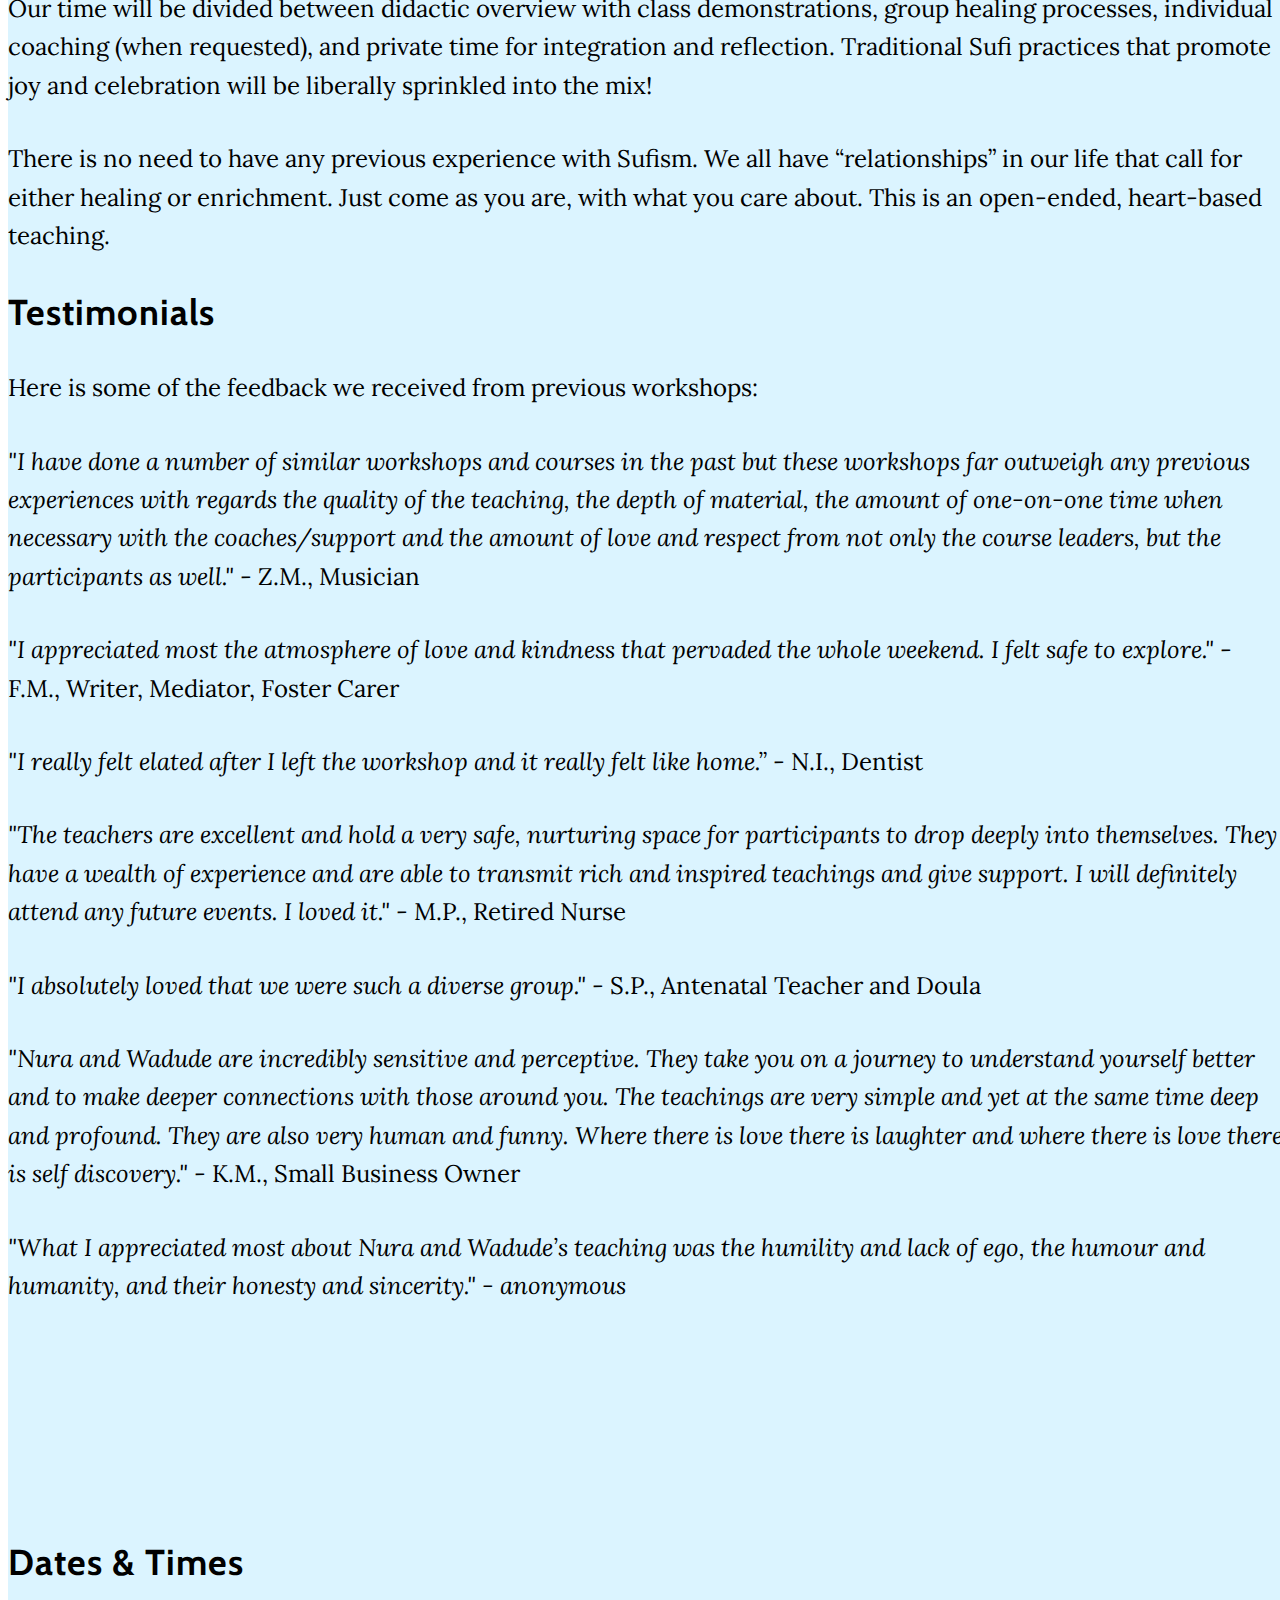
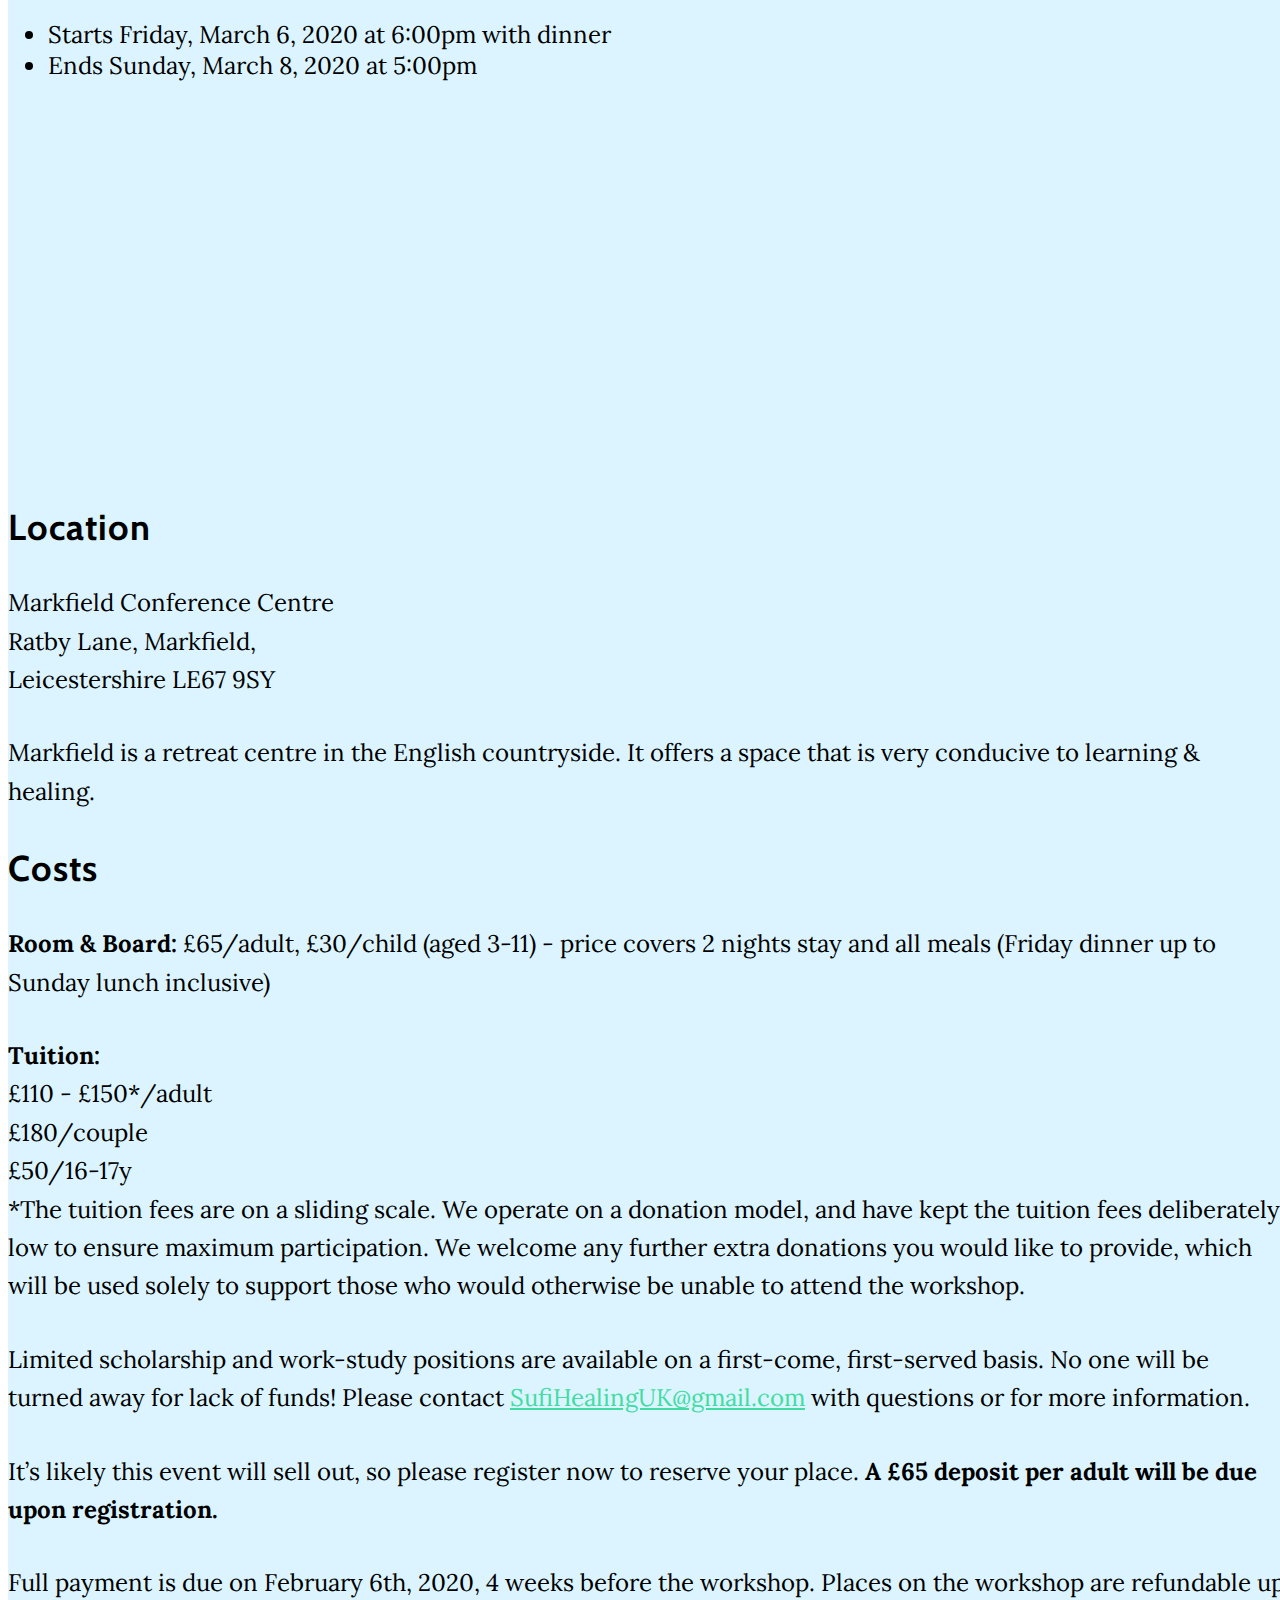
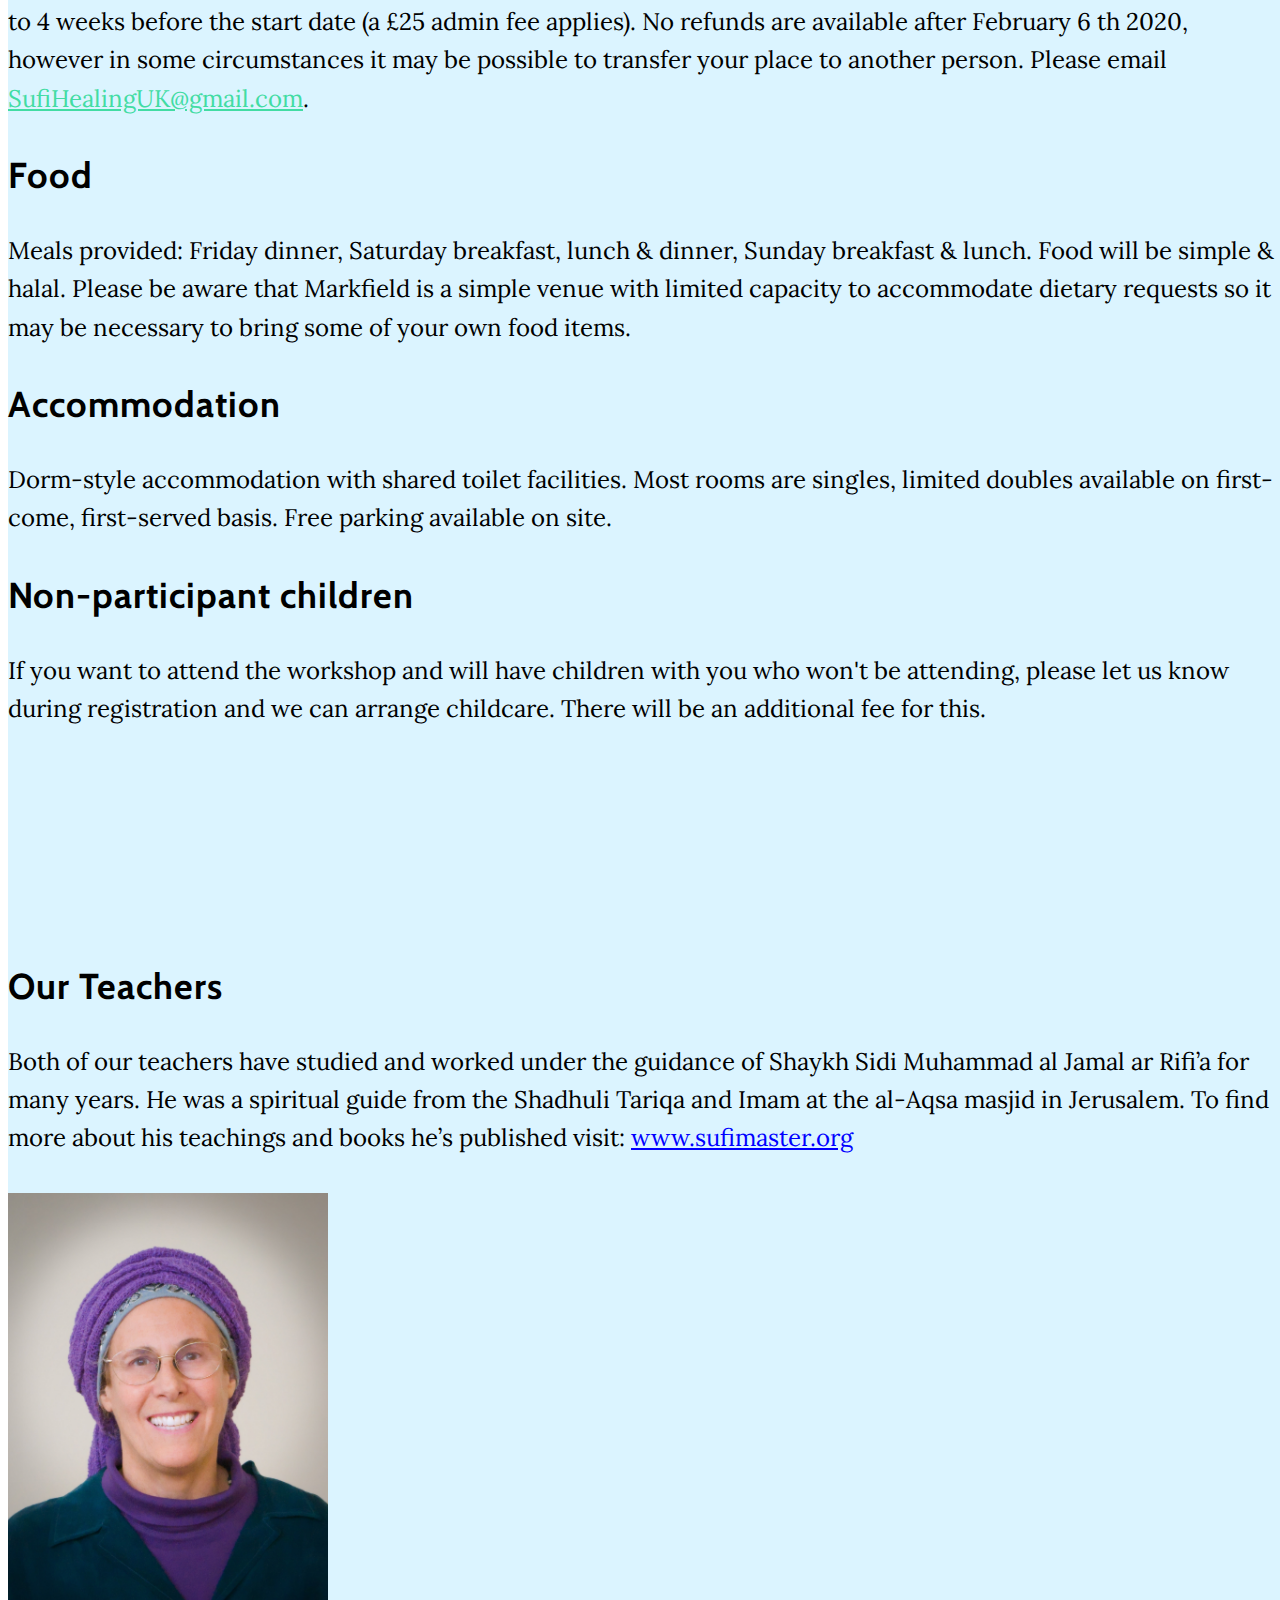
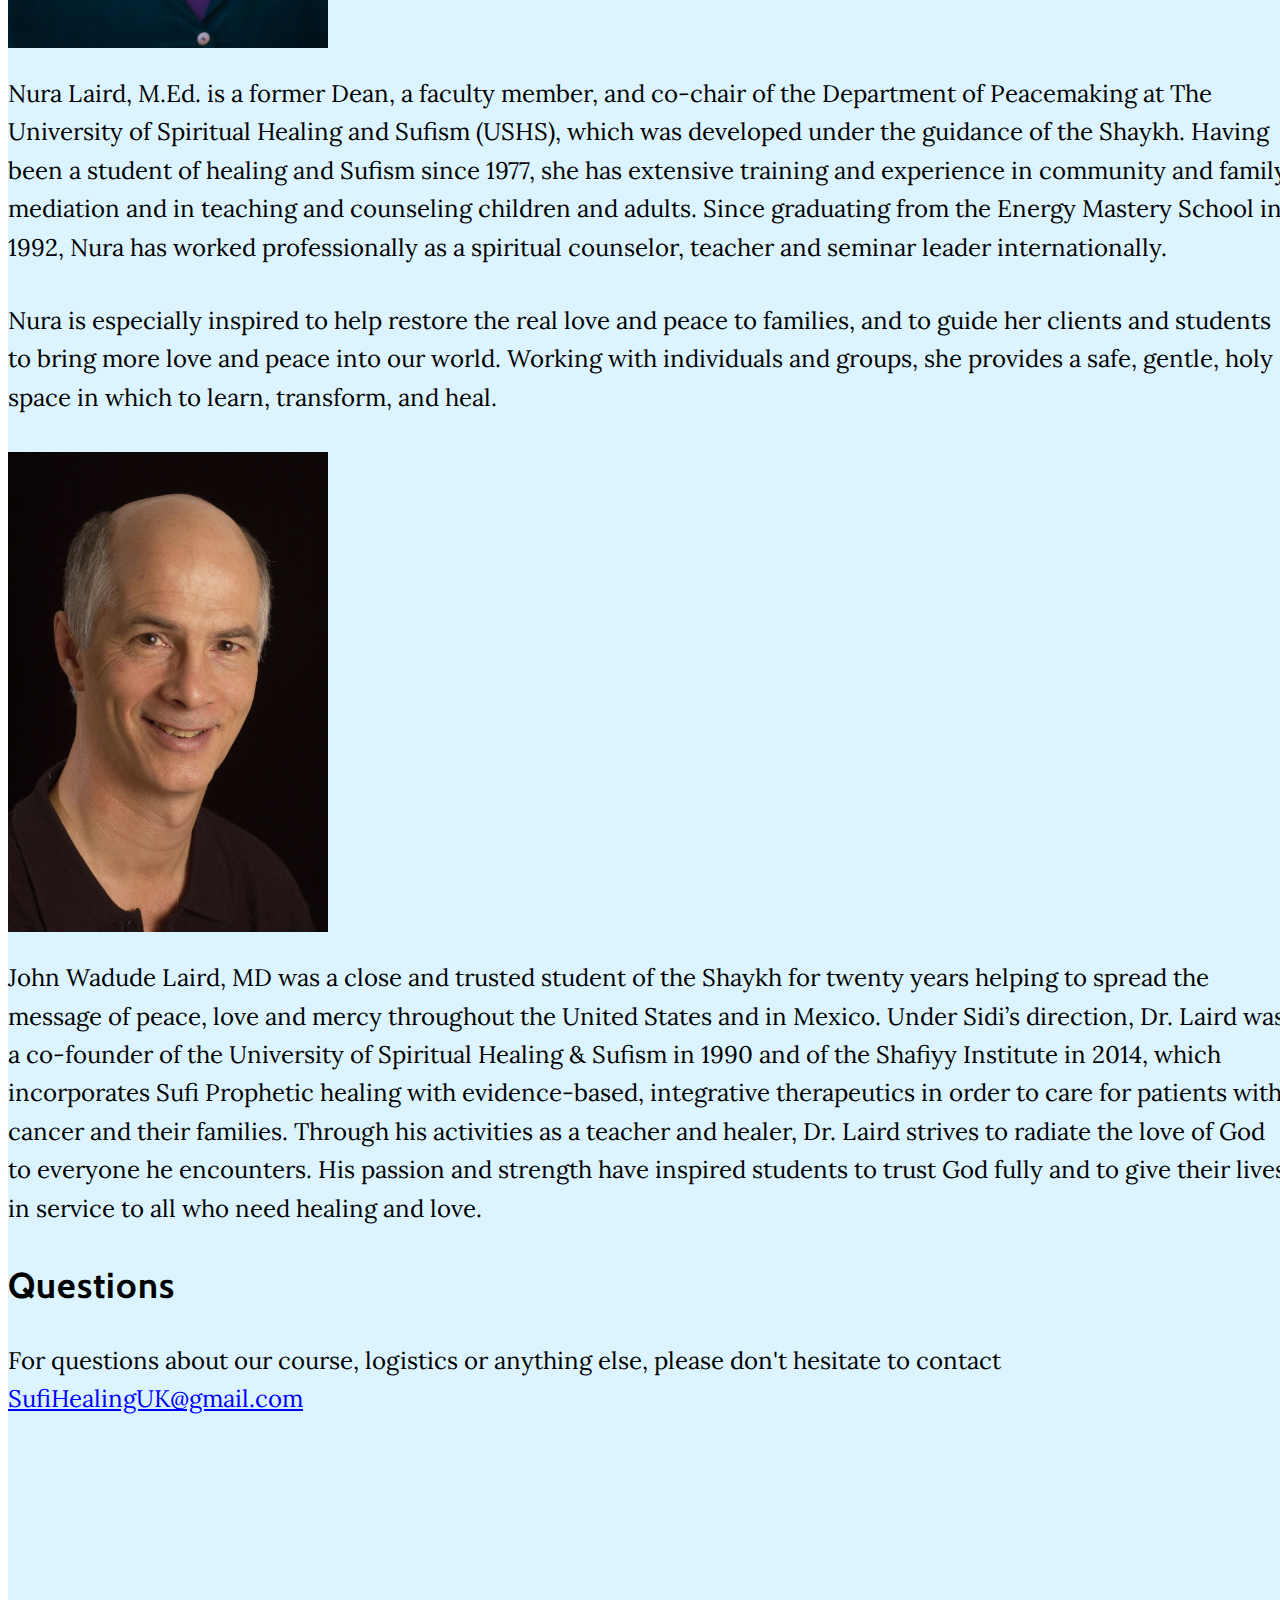
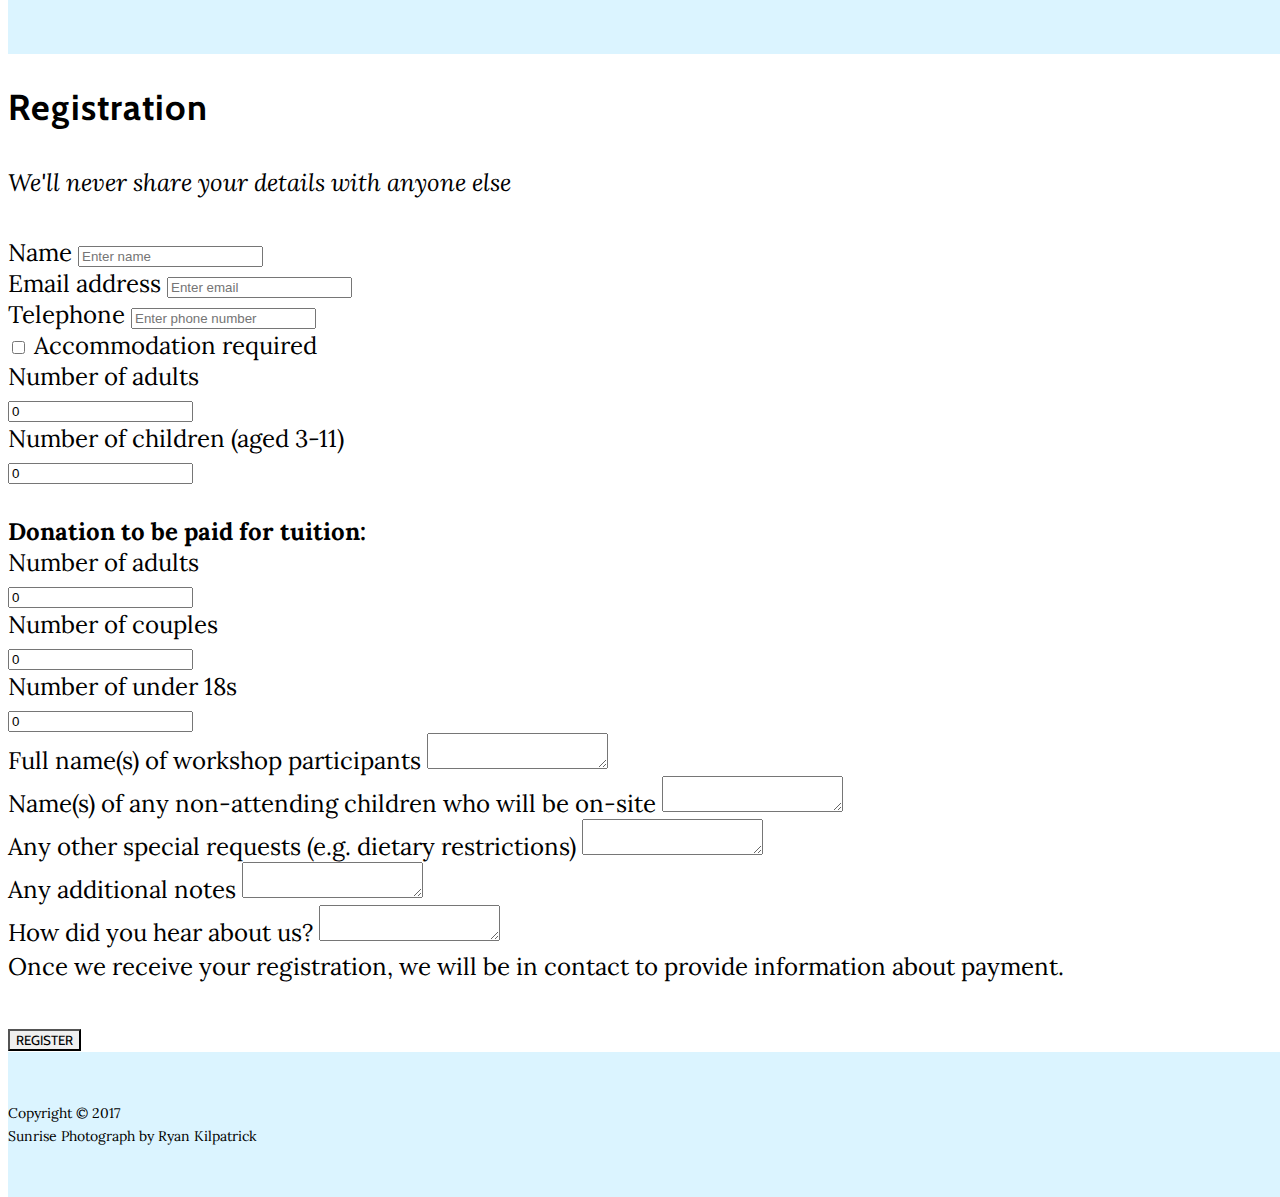
==== commit 7f7604c9: "Remove extra spaces" ====
--- a/index.html
+++ b/index.html
@@ -33,10 +33,8 @@
         <div class="collapse navbar-collapse" id="navbarResponsive">
           <ul class="navbar-nav ml-auto">
             <li class="nav-item"> <a class="nav-link js-scroll-trigger" href="#about">About</a>
-            </li>
-            <!-- <li class="nav-item"> -->
-            <!--   <a class="nav-link js-scroll-trigger" href="#prices">Prices</a> -->
-            <!-- </li> -->
+            <li class="nav-item"> <a class="nav-link js-scroll-trigger" href="#timedate">Time & Date</a>
+            <li class="nav-item"> <a class="nav-link js-scroll-trigger" href="#location">Location</a>
             <li class="nav-item"> <a class="nav-link js-scroll-trigger" href="#register">Register</a>
             </li>
           </ul>
@@ -49,7 +47,7 @@
         <div class="container">
           <div class="row">
             <div class="col-lg-12 mx-auto">
-              <h1 class="brand-heading">The Sufi path of healing</h1>
+              <h1 class="brand-heading">The Sufi Path of Healing</h1>
               <p>Experience the transforming power of forgiveness and freedom from your past</p>
               <a href="#about" class="btn btn-circle js-scroll-trigger"> <i class="fa fa-angle-double-down animated"></i>
               </a> </div>
@@ -129,123 +127,123 @@
 	    <h2>Our Invitation</h2>
 
 	    <p>We invite you to join us and other like-minded and like-spirited participants for a weekend
-	      dedicated to your own healing and transformation, offered in atmosphere of caring, love and
+	      dedicated to your own healing and transformation, offered in an atmosphere of care, love and
 	      fun.</p>
 
-
-	    <h2>Dates &amp; Times</h2>
-	    <ul>
-	      <li>Starts Friday, March 6, 2020 at 6:00pm with dinner
-	      <li>Ends Sunday, March 8, 2020 at 5:00pm
-	    </ul>
-
-	    <p>Please plan on attending the entire workshop from start to finish. This will help you to
-	      partake of everything that is on offer and will also ensure a safe, continuous container
-	      for all participants. If extenuating circumstances arise, please email:
-	      <a href="mailto:SufiHealingUK@gmail.com">SufiHealingUK@gmail.com</a></p>
-
-            <p> Here is some of the feedback we received from previous
-              workshops:</p>
-            <p><em> </em><i><em>"I have done a number of similar workshops and
-                  courses in the past but these workshops far outweigh any
-                  previous experiences with regards the quality of the teaching,
-                  the depth of material, the amount of one-on-one time when
-                  necessary with the coaches/support and the amount of love and
-                  respect from not only the course leaders, but the participants
-                  as well." </em></i><em></em>- Z.M., Musician<i><br>
+	    <p>Our time will be divided between didactic overview with
+	    class demonstrations, group healing processes, individual
+	    coaching (when requested), and private time for
+	    integration and reflection. Traditional Sufi practices
+	    that promote joy and celebration will be liberally
+	    sprinkled into the mix!</p>
+	    
+	    <p>There is no need to have any previous experience with
+	    Sufism. We all have “relationships” in our life that call
+	    for either healing or enrichment. Just come as you are,
+	    with what you care about. This is an open-ended,
+	    heart-based teaching.</p>
+
+	    <h2>Testimonials</h2>
+
+	                  <p> Here is some of the feedback we received from previous
+		workshops:</p>
+              <p><em> </em><i><em>"I have done a number of similar workshops and
+                    courses in the past but these workshops far outweigh any
+                    previous experiences with regards the quality of the teaching,
+                    the depth of material, the amount of one-on-one time when
+                    necessary with the coaches/support and the amount of love and
+                    respect from not only the course leaders, but the participants
+                    as well." </em></i><em></em>- Z.M., Musician<i><br>
               </i></p>
-            <p><i>"I appreciated most the atmosphere of love and kindness that
-                pervaded the whole weekend. I felt safe to explore."</i> - F.M.,
-              Writer, Mediator, Foster Carer </p>
-            <p> <i>"I really felt elated after I left the workshop and it
-                really felt like home.”</i> - N.I., Dentist</p>
-            <p> <i>"The teachers are excellent and hold a very safe, nurturing
-                space for participants to drop deeply into themselves. They have
-                a wealth of experience and are able to transmit rich and
-                inspired teachings and give support. I will definitely attend
-                any future events. I loved it."</i> - M.P., Retired Nurse</p>
-            <p> <i>"I absolutely loved that we were such a diverse group."</i>
-              - S.P., Antenatal Teacher and Doula</p>
-            <p><em>"Nura and Wadude are incredibly sensitive and perceptive.
-                They take you on a journey to understand yourself better and to
-                make deeper connections with those around you. The teachings are
-                very simple and yet at the same time deep and profound. They are
-                also very human and funny. Where there is love there is laughter
-                and where there is love there is self discovery."</em> - K.M.,
-              Small Business Owner</p>
-            <p><em>"What I appreciated most about Nura and Wadude’s teaching was
-                the humility and lack of ego, the humour and humanity, and their
-                honesty and sincerity." - anonymous</em></p>
-            <p>Join us for this special opportunity to deepen or heal any of the
-              relationships in your life in an atmosphere of safety, support,
-              love and holiness. Our focus will be on personal healing and
-              spiritual enrichment. Our time will be divided between didactic
-              overview with class demonstrations, group healing processes,
-              individual coaching (when requested), and private time for
-              integration and reflection. Traditional Sufi practices that
-              promote joy and celebration will be liberally sprinkled into the
-              mix!</p>
-            <p>There is no need to have any previous experience with Sufism.
-              Also, you do not need to be in a primary, long-term relationship,
-              or even want one. We all have “relationships” in our life that
-              call for either healing or enrichment. Just come as you are, with
-              what you care about. This is an open-ended, heart-based teaching.</p>
-
-            <h2>Location</h2>
-
-            <p>Markfield Conference Centre <br>
-              Ratby Lane, Markfield, <br>
-              Leicestershire LE67 9SY </p>
-            <p>Markfield is a retreat centre in the English countryside. It
-	      offers a space that is very conducive to learning &amp; healing.</p>
-
-            <h2>Costs</h2>
-            <p><strong>Room &amp; Board:</strong> £65/adult, £30/child (aged
-              3-11) - price covers 2 nights stay and all meals (Friday dinner
-              up to Sunday lunch inclusive)</p>
-
-	    <p><b>Tuition:</b>
-	    <br>£110 - £150*/adult
-	    <br>£180/couple
-	    <br>£50/16-17y
-	    <br>*The tuition fees are on a sliding scale. We operate on a donation model, and have kept the
-	      tuition fees deliberately low to ensure maximum participation. We welcome any further extra
-	      donations you would like to provide, which will be used solely to support those who would
-	      otherwise be unable to attend the workshop.</p>
-
-	    <p>Limited scholarship and work-study positions are
-	      available on a first-come, first-served basis.  No one
-	      will be turned away for lack of funds! Please
-	      contact <a href="mailto:SufiHealingUK@gmail.com">SufiHealingUK@gmail.com</a>
-	      with questions or for more information.</p>
-
-	    <p>It’s likely this event will sell out, so please register now to reserve your place.
-	      <b>A £65 deposit per adult will be due upon registration.</b></p>
-
-	    <p>Full payment is due on February 6th, 2020, 4 weeks before the workshop.
-	      Places on the workshop are refundable up to 4 weeks before the start date (a £25 admin fee
-	      applies). No refunds are available after February 6 th 2020, however in some circumstances it
-	      may be possible to transfer your place to another person. Please email
-	      <a href="mailto:SufiHealingUK@gmail.com">SufiHealingUK@gmail.com</a>.</p>
+              <p><i>"I appreciated most the atmosphere of love and kindness that
+                  pervaded the whole weekend. I felt safe to explore."</i> - F.M.,
+		Writer, Mediator, Foster Carer </p>
+              <p> <i>"I really felt elated after I left the workshop and it
+                  really felt like home.”</i> - N.I., Dentist</p>
+              <p> <i>"The teachers are excellent and hold a very safe, nurturing
+                  space for participants to drop deeply into themselves. They have
+                  a wealth of experience and are able to transmit rich and
+                  inspired teachings and give support. I will definitely attend
+                  any future events. I loved it."</i> - M.P., Retired Nurse</p>
+              <p> <i>"I absolutely loved that we were such a diverse group."</i>
+		- S.P., Antenatal Teacher and Doula</p>
+              <p><em>"Nura and Wadude are incredibly sensitive and perceptive.
+                  They take you on a journey to understand yourself better and to
+                  make deeper connections with those around you. The teachings are
+                  very simple and yet at the same time deep and profound. They are
+                  also very human and funny. Where there is love there is laughter
+                  and where there is love there is self discovery."</em> - K.M.,
+		Small Business Owner</p>
+              <p><em>"What I appreciated most about Nura and Wadude’s teaching was
+                  the humility and lack of ego, the humour and humanity, and their
+                  honesty and sincerity." - anonymous</em></p>
+
+
+	    <section id="timedate" class="content-section">
+	      <h2>Dates &amp; Times</h2>
+	      <ul>
+		<li>Starts Friday, March 6, 2020 at 6:00pm with dinner
+		<li>Ends Sunday, March 8, 2020 at 5:00pm
+	      </ul>
+	    </section>
+
+	    <section id="location" class="content-section">
+              <h2>Location</h2>
+
+              <p>Markfield Conference Centre <br>
+		Ratby Lane, Markfield, <br>
+		Leicestershire LE67 9SY </p>
+              <p>Markfield is a retreat centre in the English countryside. It
+		offers a space that is very conducive to learning &amp; healing.</p>
+
+              <h2>Costs</h2>
+              <p><strong>Room &amp; Board:</strong> £65/adult, £30/child (aged
+		3-11) - price covers 2 nights stay and all meals (Friday dinner
+		up to Sunday lunch inclusive)</p>
+
+	      <p><b>Tuition:</b>
+		<br>£110 - £150*/adult
+		<br>£180/couple
+		<br>£50/16-17y
+		<br>*The tuition fees are on a sliding scale. We operate on a donation model, and have kept the
+		tuition fees deliberately low to ensure maximum participation. We welcome any further extra
+		donations you would like to provide, which will be used solely to support those who would
+		otherwise be unable to attend the workshop.</p>
+
+	      <p>Limited scholarship and work-study positions are
+		available on a first-come, first-served basis.  No one
+		will be turned away for lack of funds! Please
+		contact <a href="mailto:SufiHealingUK@gmail.com">SufiHealingUK@gmail.com</a>
+		with questions or for more information.</p>
+
+	      <p>It’s likely this event will sell out, so please register now to reserve your place.
+		<b>A £65 deposit per adult will be due upon registration.</b></p>
+
+	      <p>Full payment is due on February 6th, 2020, 4 weeks before the workshop.
+		Places on the workshop are refundable up to 4 weeks before the start date (a £25 admin fee
+		applies). No refunds are available after February 6 th 2020, however in some circumstances it
+		may be possible to transfer your place to another person. Please email
+		<a href="mailto:SufiHealingUK@gmail.com">SufiHealingUK@gmail.com</a>.</p>
 
 	      <h2>Food</h2>
-            <p>Meals provided: Friday dinner, Saturday breakfast,
-              lunch &amp;+              <p>Meals provided: Friday dinner, Saturday breakfast,
+		lunch &amp;  dinner, Sunday breakfast &amp; lunch. Food
-              will be simple &amp;+		will be simple &amp;  halal. Please be aware that
-              Markfield is a simple venue with limited capacity to
-              accommodate dietary requests so it may be necessary to
-              bring some of your own food items.</p>
-            <h2>Accommodation</h2>
-            <p>Dorm-style accommodation with shared toilet facilities.
-	      Most rooms are singles, limited doubles available on first-
-	      come, first-served basis. Free parking available on site.</p>
-            <h2>Non-participant children</h2>
-            <p>If you want to attend the workshop and will have children with
-              you who won't be attending, please let us know during registration
-              and we can arrange childcare. There will be an additional fee for
-              this.</p>
+		Markfield is a simple venue with limited capacity to
+		accommodate dietary requests so it may be necessary to
+		bring some of your own food items.</p>
+              <h2>Accommodation</h2>
+              <p>Dorm-style accommodation with shared toilet facilities.
+		Most rooms are singles, limited doubles available on first-
+		come, first-served basis. Free parking available on site.</p>
+              <h2>Non-participant children</h2>
+              <p>If you want to attend the workshop and will have children with
+		you who won't be attending, please let us know during registration
+		and we can arrange childcare. There will be an additional fee for
+		this.</p>
+	    </section>
 
             <h2>Our Teachers</h2>
             <p>Both of our teachers have studied and worked under the guidance of Shaykh
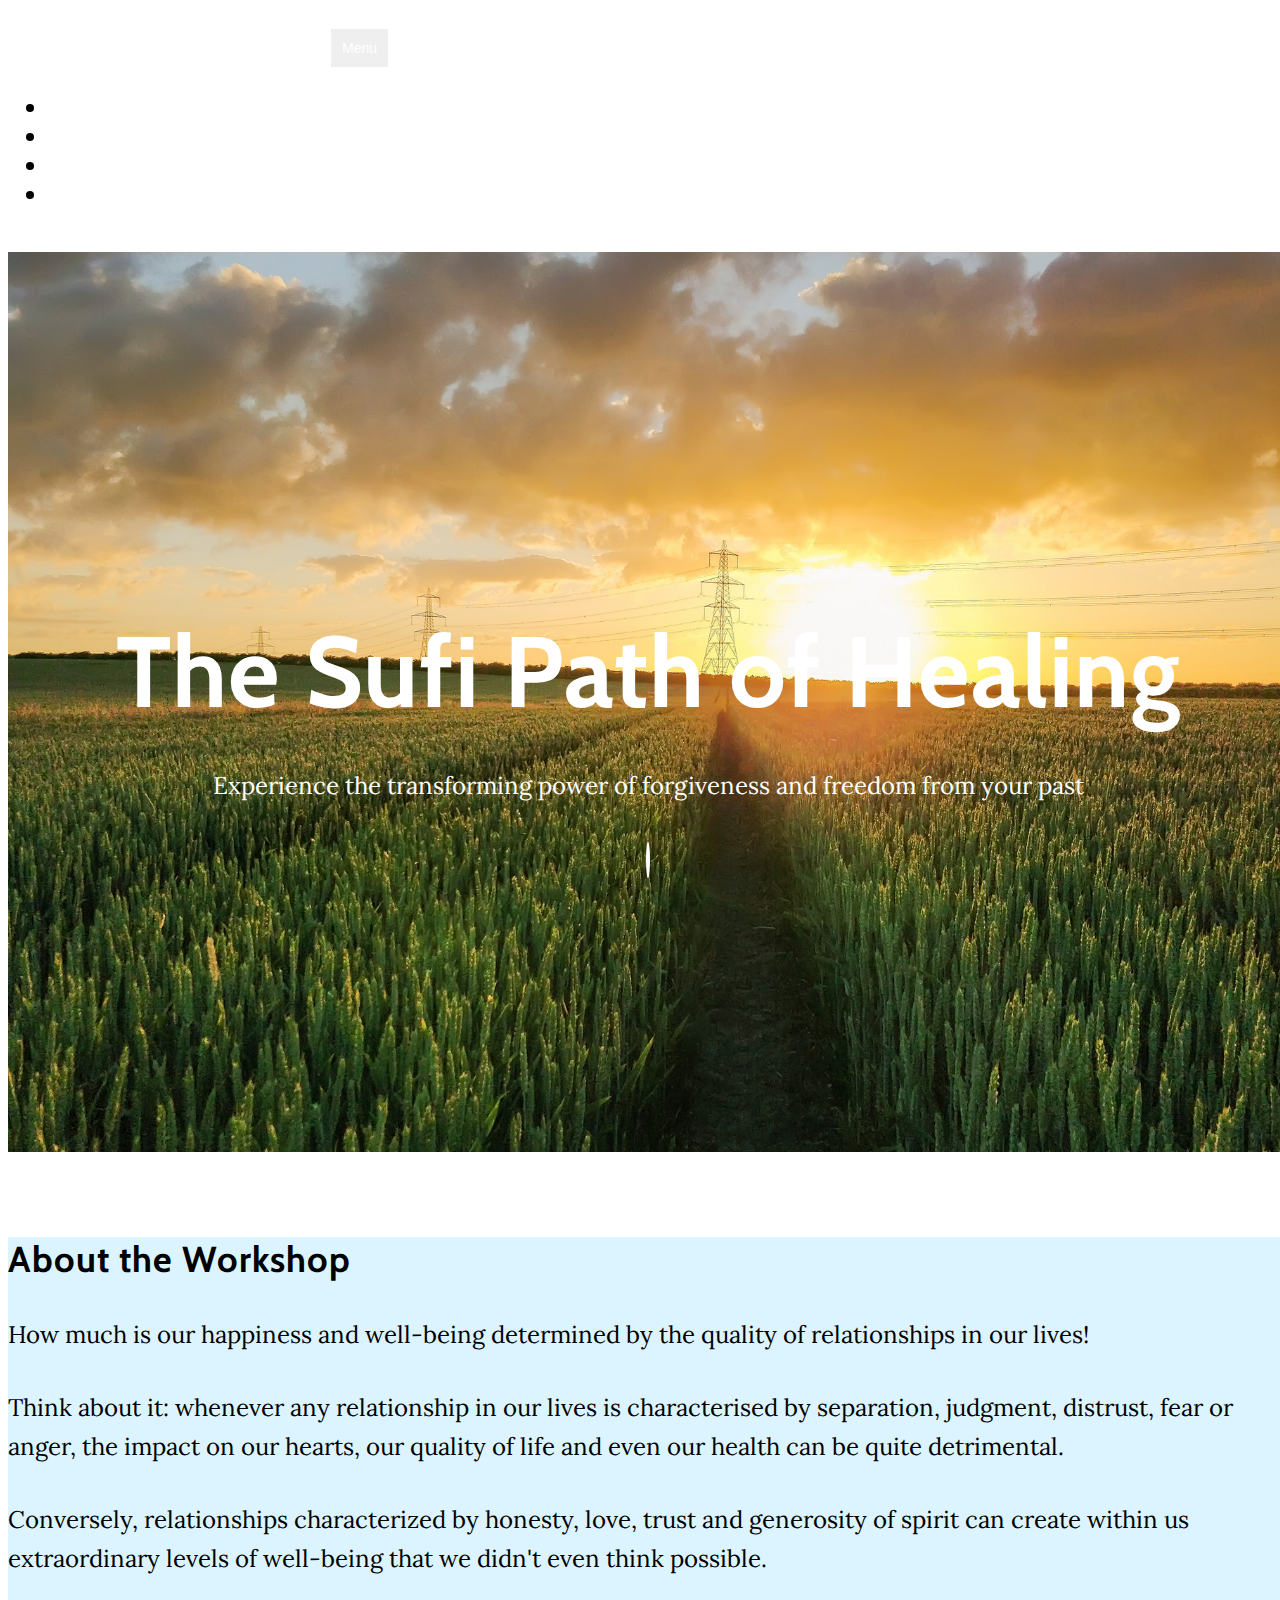
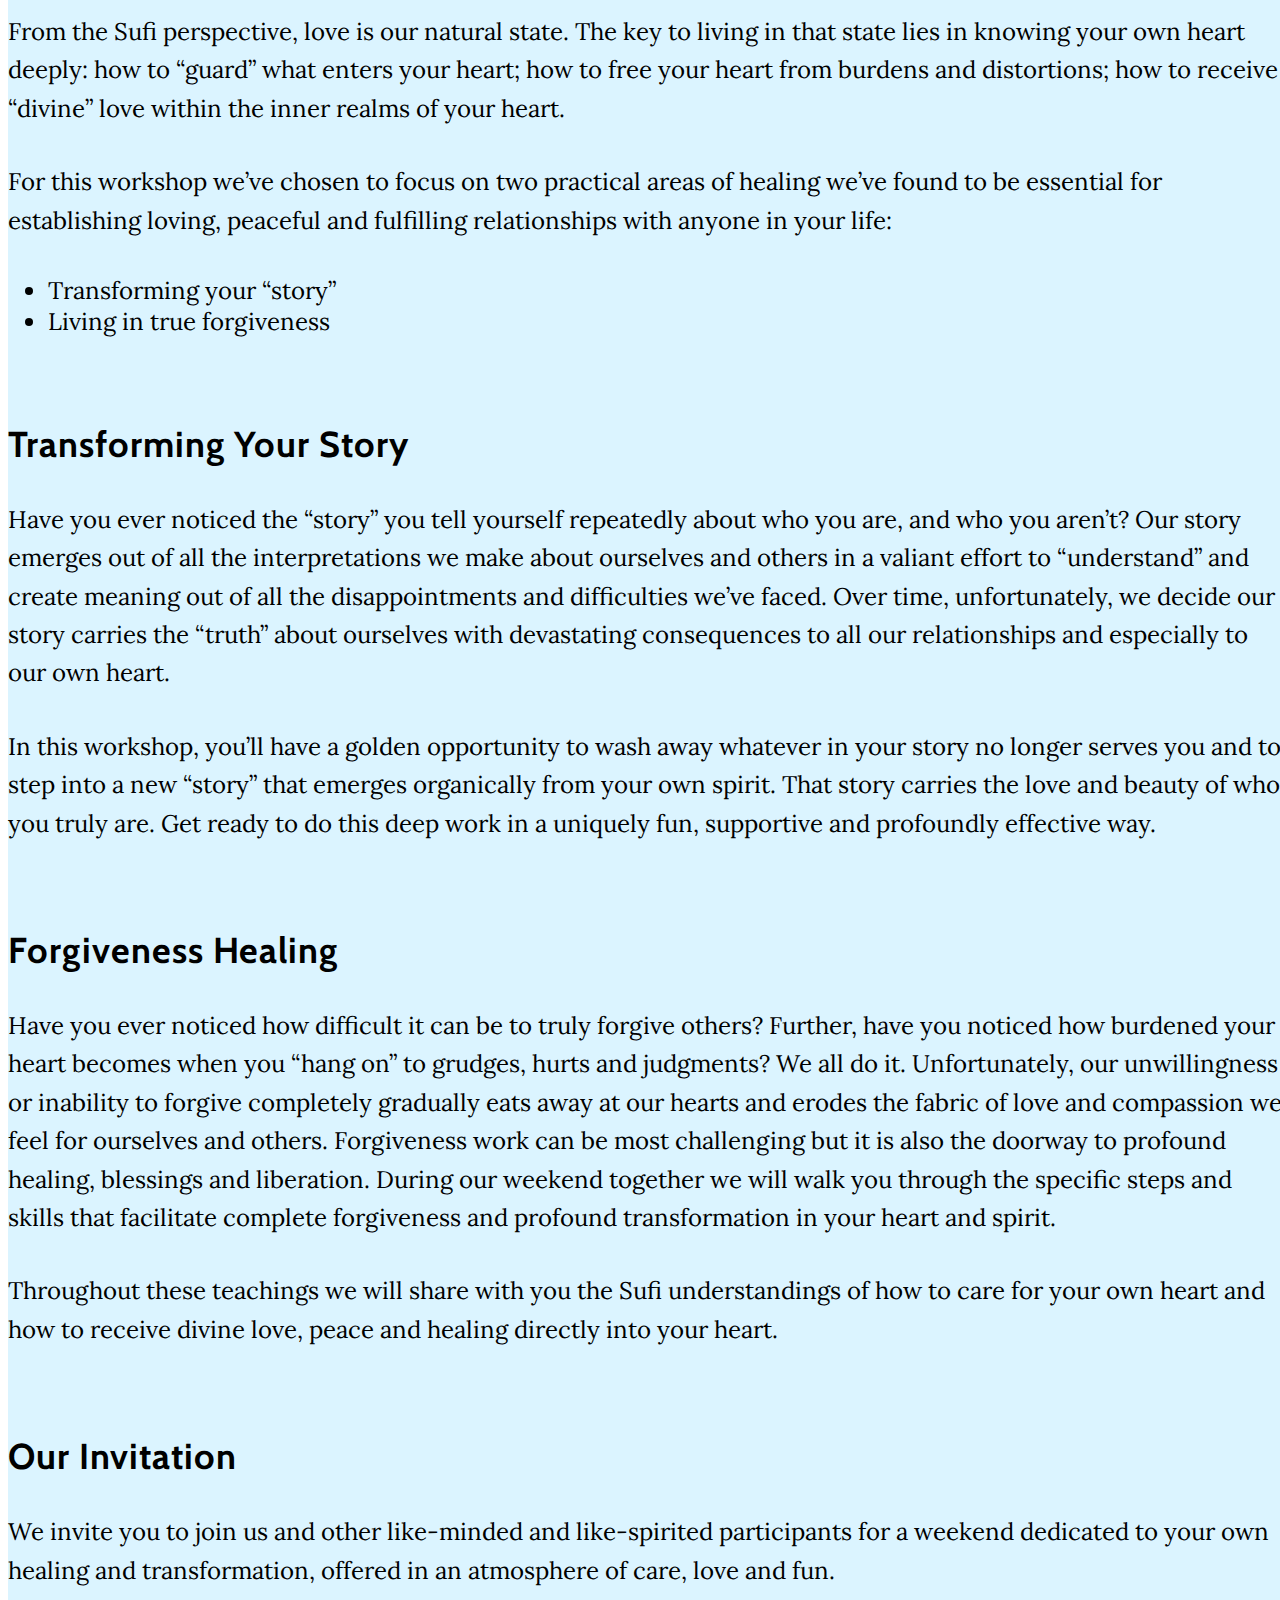
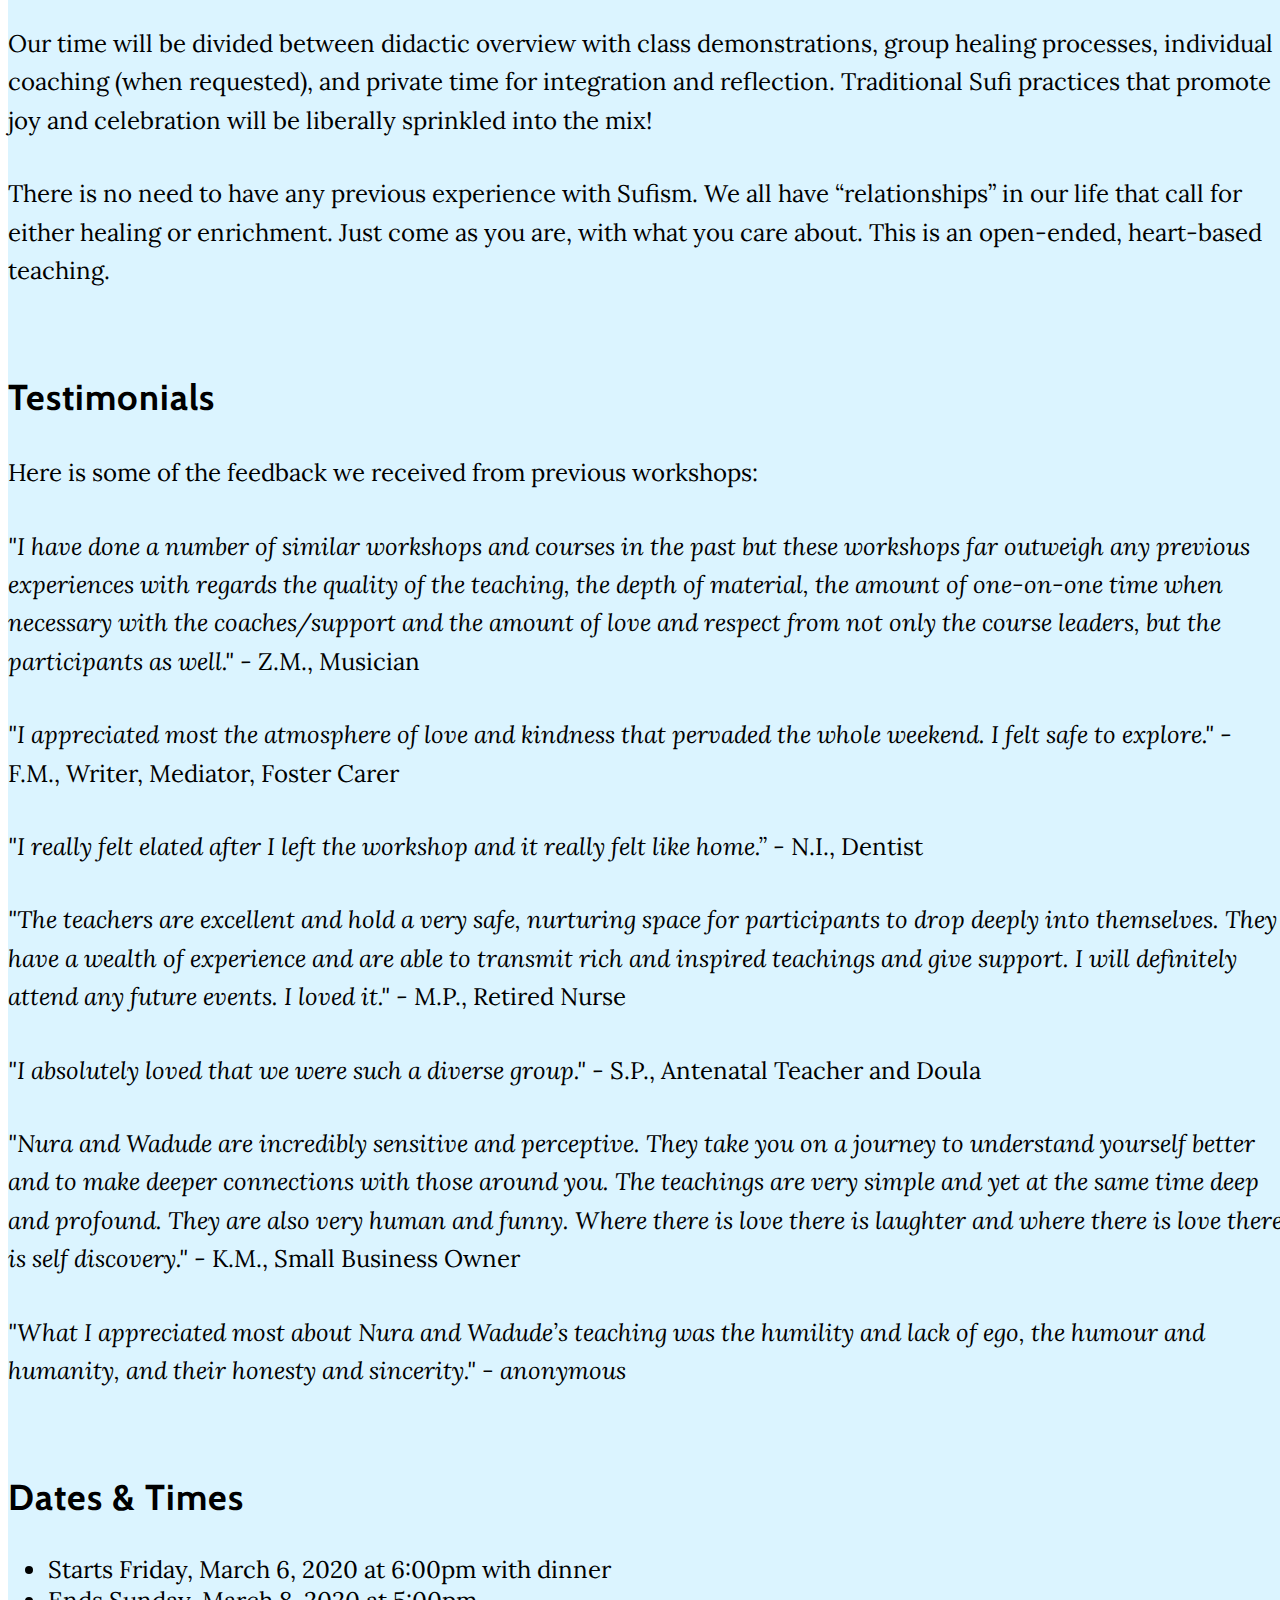
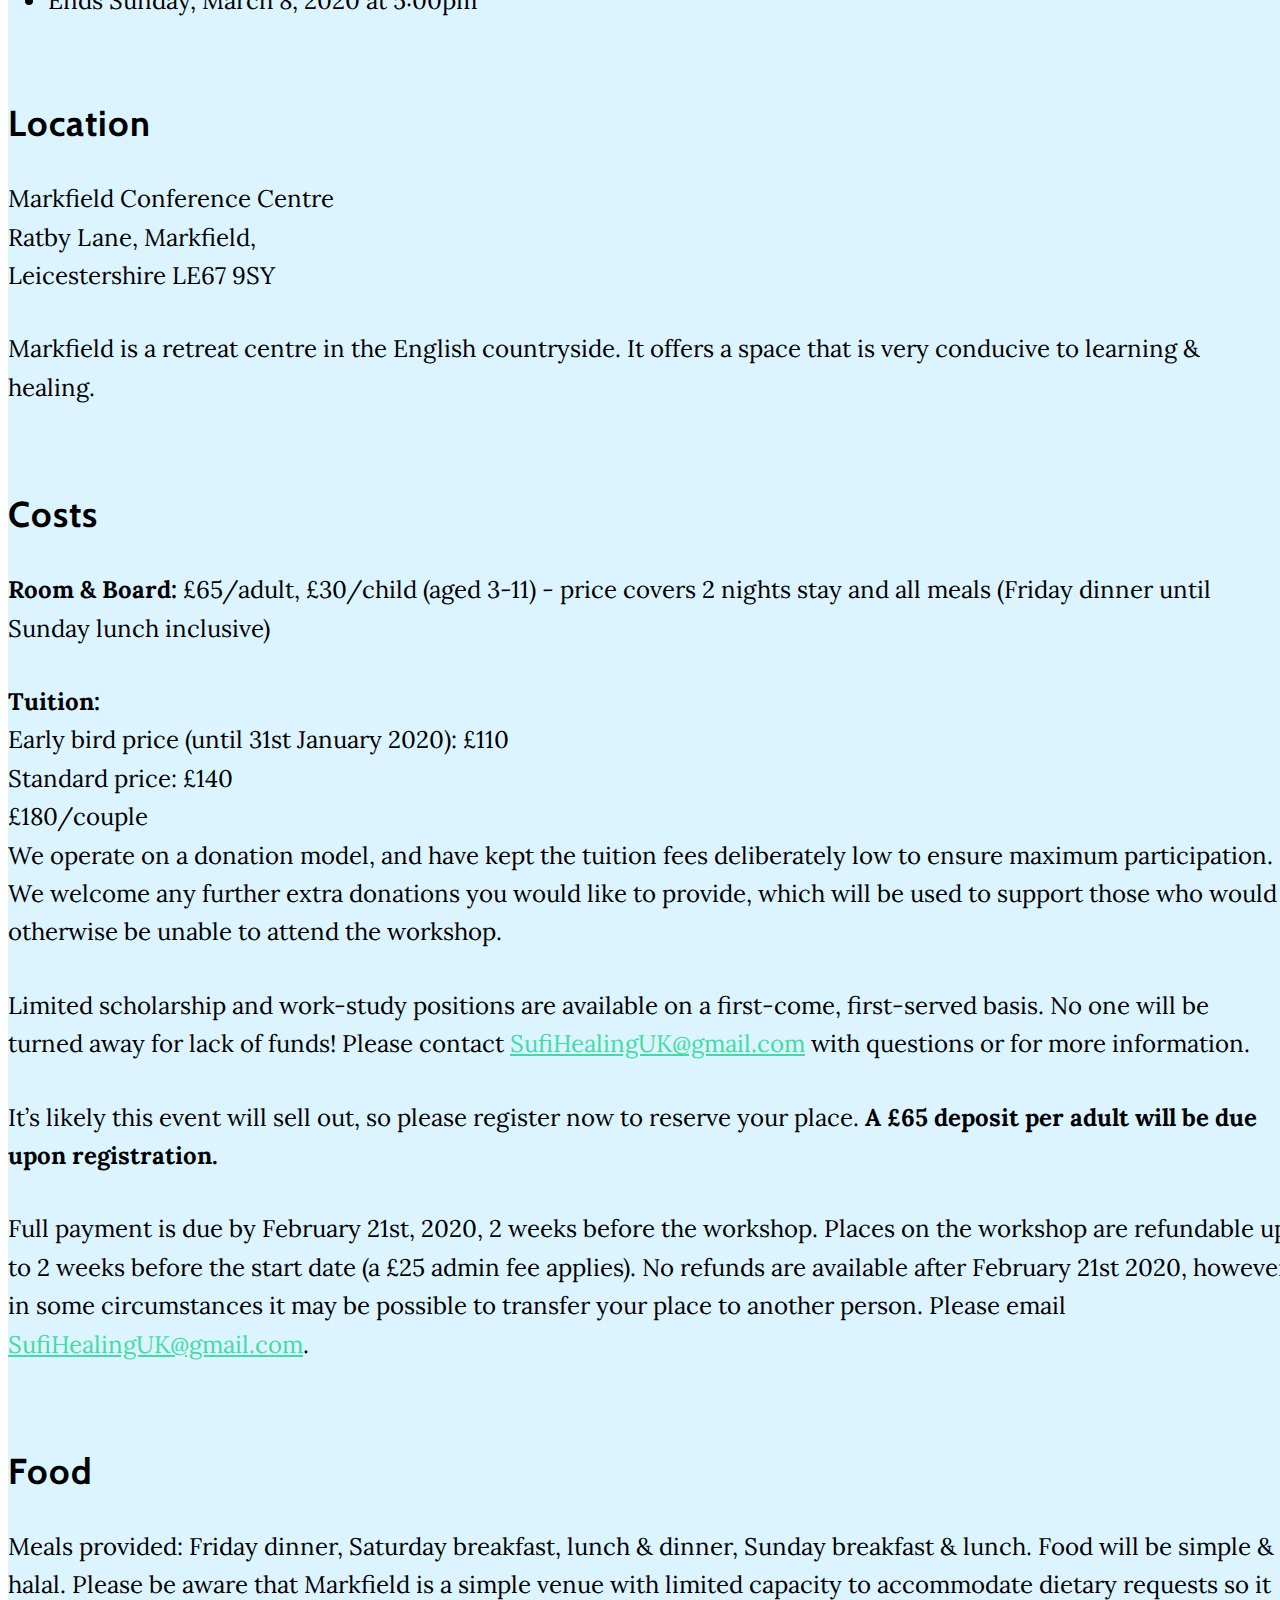
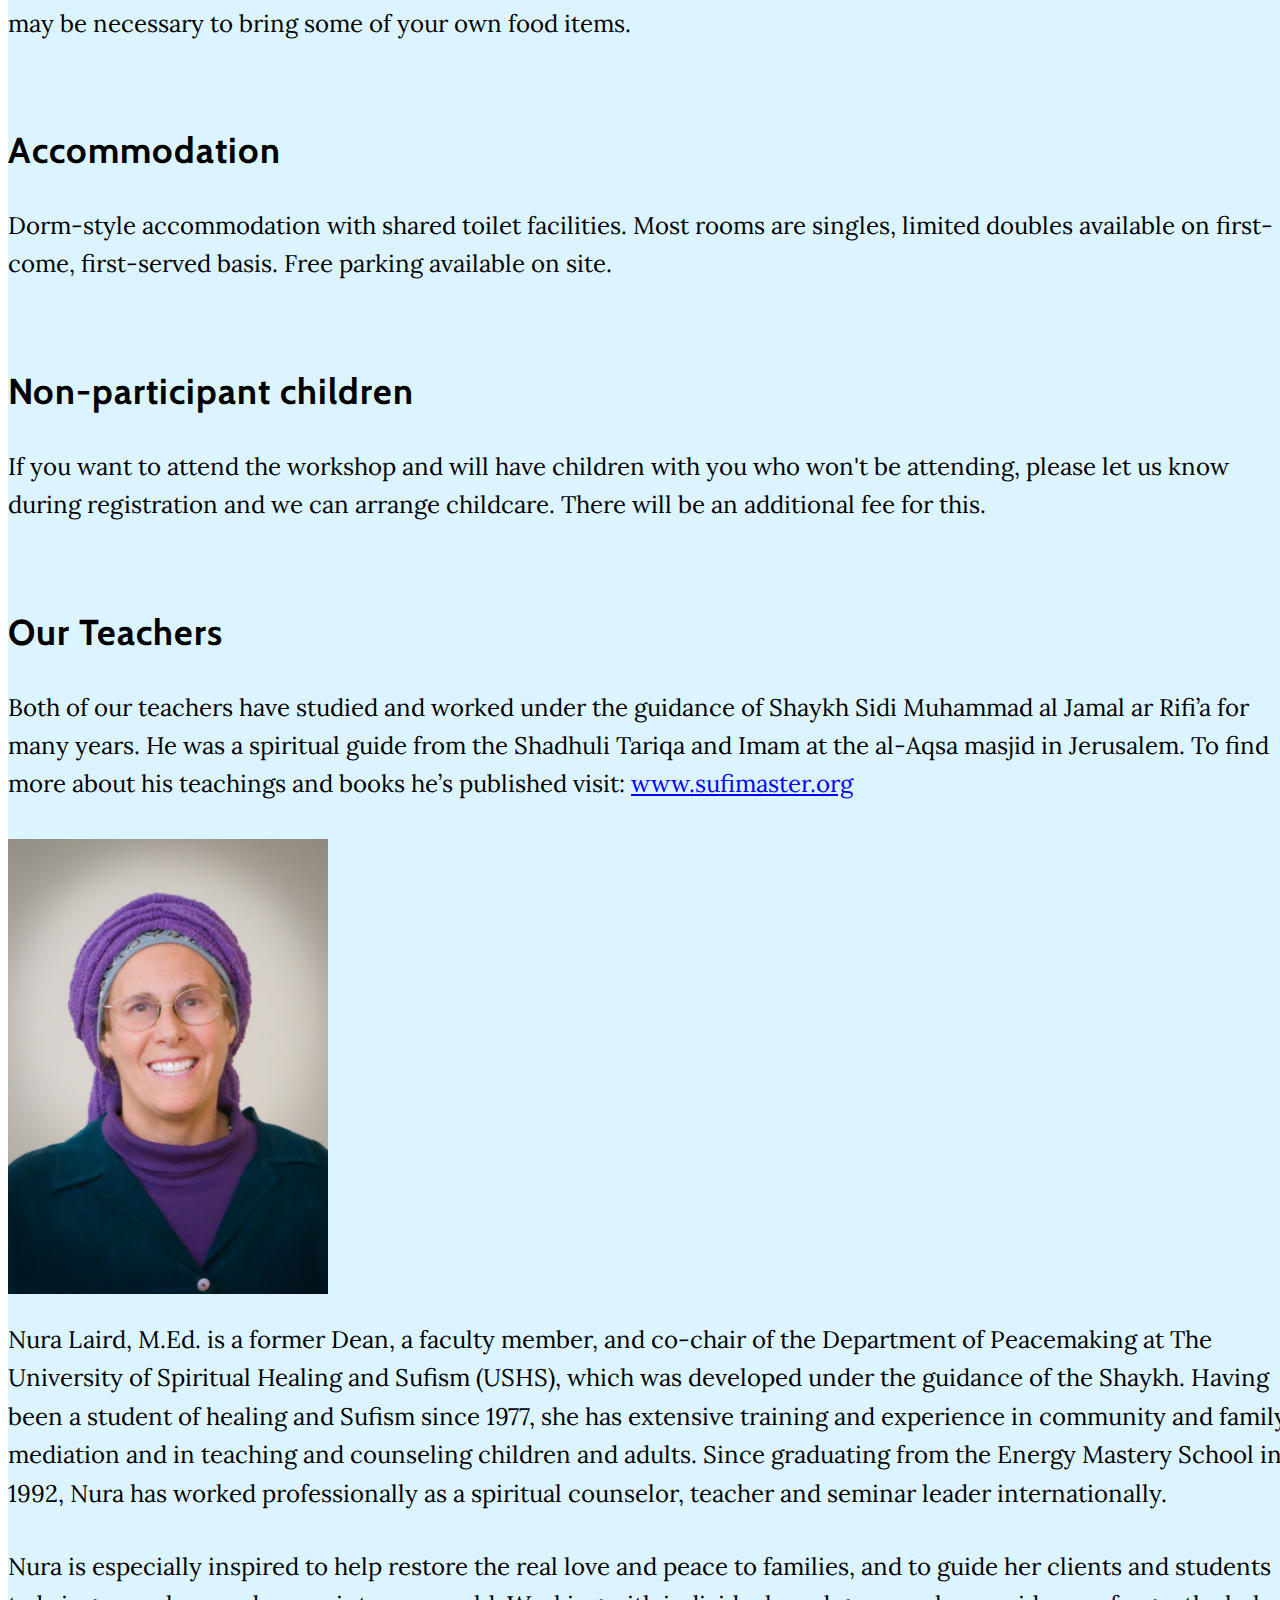
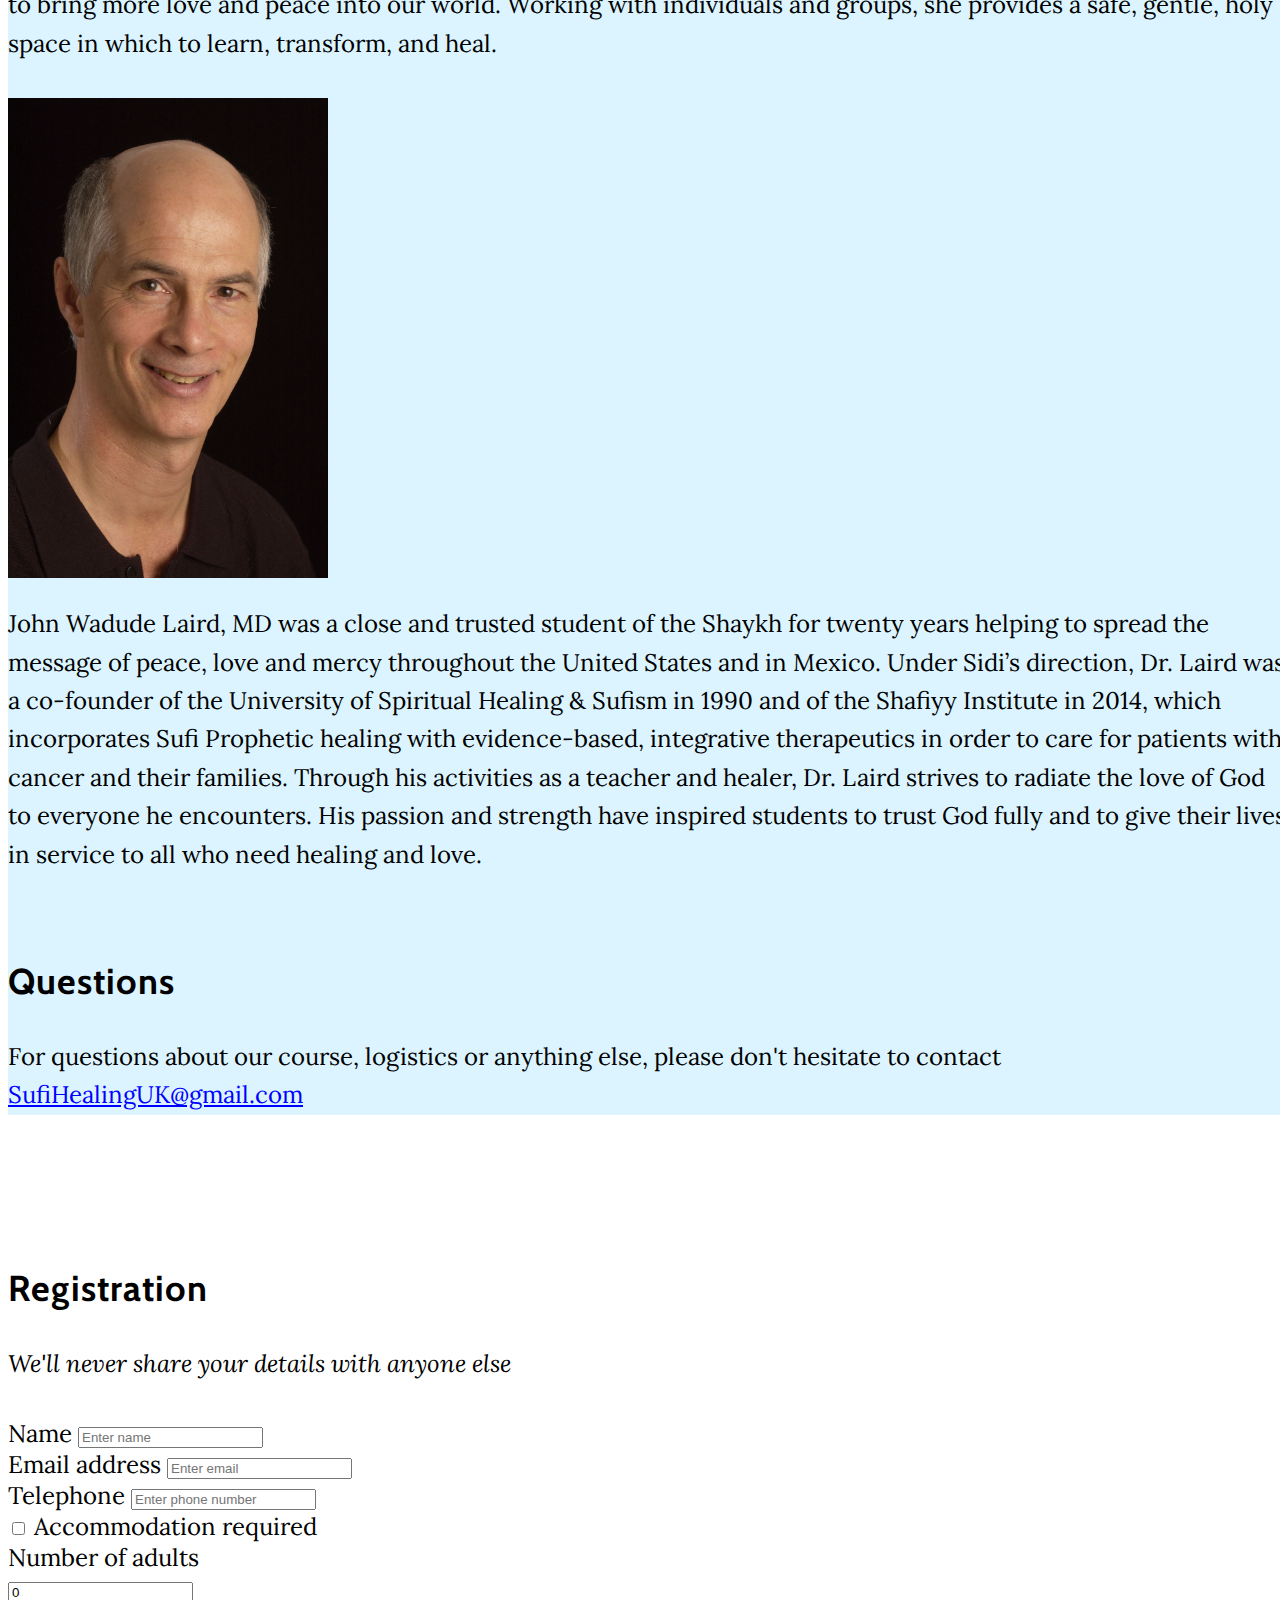
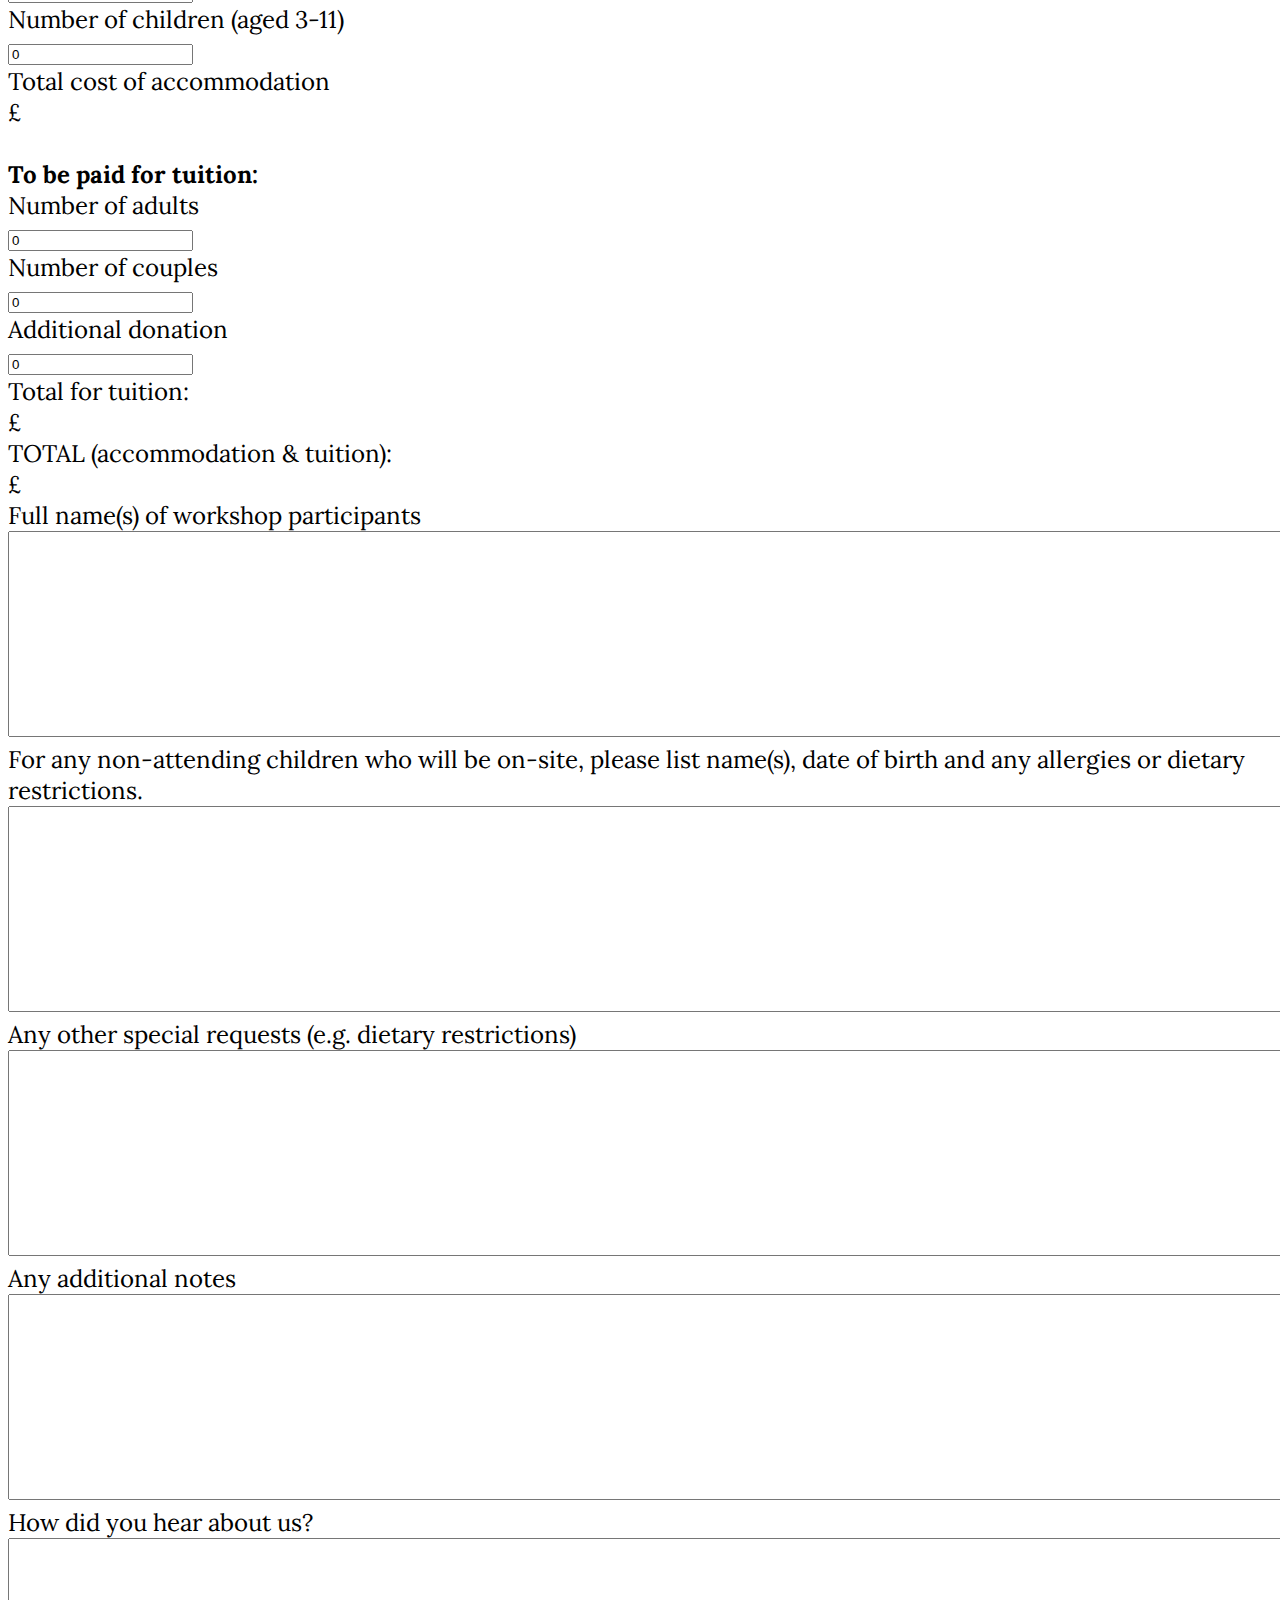
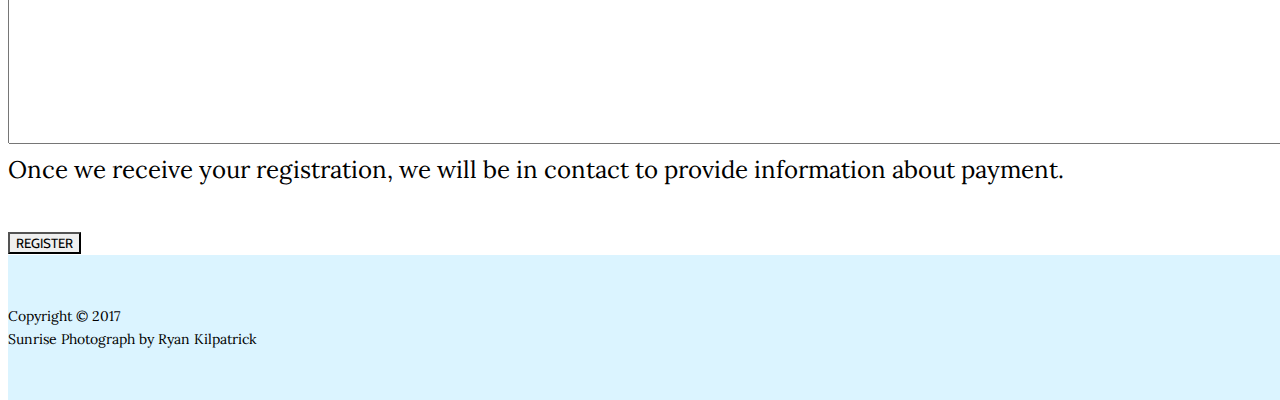
==== commit 4cb01f0b: "Add computed fields" ====
--- a/index.html
+++ b/index.html
@@ -19,6 +19,23 @@
       type="text/css">
     <!-- Custom styles for this template -->
     <link href="/css/grayscale.css" rel="stylesheet">
+    <script>
+      function recalculate() {
+          accommodationCost = document.getElementById('accommodation-cost');
+          accommodationNumAdults = document.getElementById('accommodation-num-adults');
+          accommodationNumChildren = document.getElementById('accommodation-num-children');
+          accommodationCost.value=30*parseInt(accommodationNumChildren.value)+65*parseInt(accommodationNumAdults.value);
+      
+          workshopTotal = document.getElementById('workshop-total');
+          workshopNumAdults = document.getElementById('workshop-num-adults');
+          workshopNumCouples = document.getElementById('workshop-num-couples');
+          donation = document.getElementById('donation');
+          workshopTotal.value=110*parseInt(workshopNumAdults.value)+180*parseInt(workshopNumCouples.value)+parseInt(donation.value);
+          
+          total = document.getElementById('total');
+          total.value=parseInt(accommodationCost.value)+parseInt(workshopTotal.value);
+      }
+    </script>
   </head>
   <body id="page-top">
     <!-- Navigation -->
@@ -199,16 +216,18 @@
               <h2>Costs</h2>
               <p><strong>Room &amp; Board:</strong> £65/adult, £30/child (aged
 		3-11) - price covers 2 nights stay and all meals (Friday dinner
-		up to Sunday lunch inclusive)</p>
+		until Sunday lunch inclusive)</p>
 
 	      <p><b>Tuition:</b>
-		<br>£110 - £150*/adult
+		<br>Early bird price (until 31st January 2020):  £110
+		<br>Standard price: £140
 		<br>£180/couple
-		<br>£50/16-17y
-		<br>*The tuition fees are on a sliding scale. We operate on a donation model, and have kept the
-		tuition fees deliberately low to ensure maximum participation. We welcome any further extra
-		donations you would like to provide, which will be used solely to support those who would
-		otherwise be unable to attend the workshop.</p>
+		<br>We operate on a donation model, and have kept the
+		tuition fees deliberately low to ensure maximum
+		participation. We welcome any further extra donations
+		you would like to provide, which will be used to
+		support those who would otherwise be unable to attend
+		the workshop.</p>
 
 	      <p>Limited scholarship and work-study positions are
 		available on a first-come, first-served basis.  No one
@@ -219,10 +238,13 @@
 	      <p>It’s likely this event will sell out, so please register now to reserve your place.
 		<b>A £65 deposit per adult will be due upon registration.</b></p>
 
-	      <p>Full payment is due on February 6th, 2020, 4 weeks before the workshop.
-		Places on the workshop are refundable up to 4 weeks before the start date (a £25 admin fee
-		applies). No refunds are available after February 6 th 2020, however in some circumstances it
-		may be possible to transfer your place to another person. Please email
+	      <p>Full payment is due by February 21st, 2020, 2 weeks
+		before the workshop.  Places on the workshop are
+		refundable up to 2 weeks before the start date (a £25
+		admin fee applies). No refunds are available after
+		February 21st 2020, however in some circumstances it
+		may be possible to transfer your place to another
+		person. Please email
 		<a href="mailto:SufiHealingUK@gmail.com">SufiHealingUK@gmail.com</a>.</p>
 
 	      <h2>Food</h2>
@@ -310,7 +332,7 @@
         <!--   <div class="col"> -->
         <form action="https://formspree.io/daoud.clarke%2Bsufihealing@gmail.com" 
-          method="POST">
+          method="POST" oninput="recalculate()">
           <div class="form-group row">
             <div class="col-lg-6 mx-auto"> <label for="user-name">Name</label>
 	      <input class="form-control" id="user-name" name="name"@@ -341,7 +363,7 @@
             <div class="col-3"></div>
             <label for="accommodation-num-adults" class="col-4 col-form-label">Number
               of adults</label>
-            <div class="col-2"> <input class="form-control" value="0" name="Accommodation number of adults"+            <div class="col-2"> <input class="form-control" value="0" name="accommodationNumAdults" 
                 id="accommodation-num-adults" type="number"> </div>
           </div>
@@ -349,14 +371,20 @@
             <div class="col-3"></div>
             <label for="accommodation-num-children" class="col-4 col-form-label">Number
               of children (aged 3-11)</label>
-            <div class="col-2"> <input class="form-control" value="0" name="Accommodation number of children"+            <div class="col-2"> <input class="form-control" value="0" name="accommodationNumChildren" 
                 id="accommodation-num-children" type="number"> </div>
           </div>
           <div class="form-group row">
             <div class="col-3"></div>
+            <label for="accommodation-cost" class="col-4 col-form-label">Total cost of accommodation</label>
+            <div class="col-2"> £<output for="accommodation-num-adults accommodation-num-children" value="0" name="accommodationCost"
+                id="accommodation-cost" type="number"> </div>
+          </div>
+          <div class="form-group row">
+            <div class="col-3"></div>
             <div class="col"> <br>
-              <b>Donation to be paid for tuition:</b> </div>
+              <b>To be paid for tuition:</b> </div>
           </div>
           <div class="form-group row">
             <div class="col-3"></div>
@@ -376,11 +404,22 @@
           </div>
           <div class="form-group row">
             <div class="col-3"></div>
-            <label for="workshop-num-under-18s" class="col-4 col-form-label">Number
-              of under 18s</label>
-            <div class="col-2"> <input class="form-control" value="0" name="Number of under 18s attending workshop"-
-                id="workshop-num-under-18s" type="number"> </div>
+            <label for="donation" class="col-4 col-form-label">Additional donation</label>
+            <div class="col-2"> <input class="form-control" value="0" name="Additional donation"+
+                id="donation" type="number"> </div>
+          </div>
+          <div class="form-group row">
+            <div class="col-3"></div>
+            <label for="workshop-total" class="col-4 col-form-label">Total for tuition:</label>
+            <div class="col-2"> £<output for="workshop-num-adults workshop-num-couples" value="0" name="workshopTotal"
+                id="workshop-total" type="number"> </div>
+          </div>
+          <div class="form-group row">
+            <div class="col-3"></div>
+            <label for="total" class="col-4 col-form-label">TOTAL (accommodation & tuition):</label>
+            <div class="col-2"> £<output for="accommodation-cost workshop-total" value="0" name="workshopTotal"
+                id="total" type="number"> </div>
           </div>
           <div class="form-group row">
             <div class="col-3"></div>
@@ -392,10 +431,14 @@
           </div>
           <div class="form-group row">
             <div class="col-3"></div>
-            <div class="col-6"> <label for="full-names-children">Name(s) of any
-                non-attending children who will be on-site</label> <textarea class="form-control"-
-name="Names of non-attending children" id="full-names-children"></textarea> </div>
+            <div class="col-6"> <label for="full-names-children">For
+                any non-attending children who will be on-site, please
+                list name(s), date of birth and any allergies or
+                dietary
+                restrictions.</label> <textarea class="form-control"+
+                name="Names of non-attending children"
+                id="full-names-children"></textarea> </div>
           </div>
           <div class="form-group row">
             <div class="col-3"></div>
--- a/css/grayscale.css
+++ b/css/grayscale.css
@@ -28,6 +28,7 @@
   margin: 0 0 35px;
   letter-spacing: 1px;
   /* text-transform: uppercase; */
+  margin-top: 85px;
 }
 
 p {
@@ -142,8 +143,9 @@
     background: rgba(255, 255, 255, 0.1); }
 
 .content-section {
-  padding-top: 150px;
-  padding-bottom: 150px; }
+  /* padding-top: 150px; */
+  /* padding-bottom: 150px; */
+}
 
 .download-section {
   color: white;
@@ -160,8 +162,9 @@
 
 @media (min-width: 992px) {
   .content-section {
-    padding-top: 200px;
-    padding-bottom: 200px; }
+    /* padding-top: 200px; */
+    /* padding-bottom: 200px; */
+  }
   #map {
     height: 350px; } }
 
@@ -477,4 +480,10 @@
     -webkit-border-radius: 10px;
     -moz-border-radius: 10px;
     border-radius: 10px;
-}+}
+
+textarea {
+    resize:none;
+    min-height: 200px;
+    width: 100%;
+}
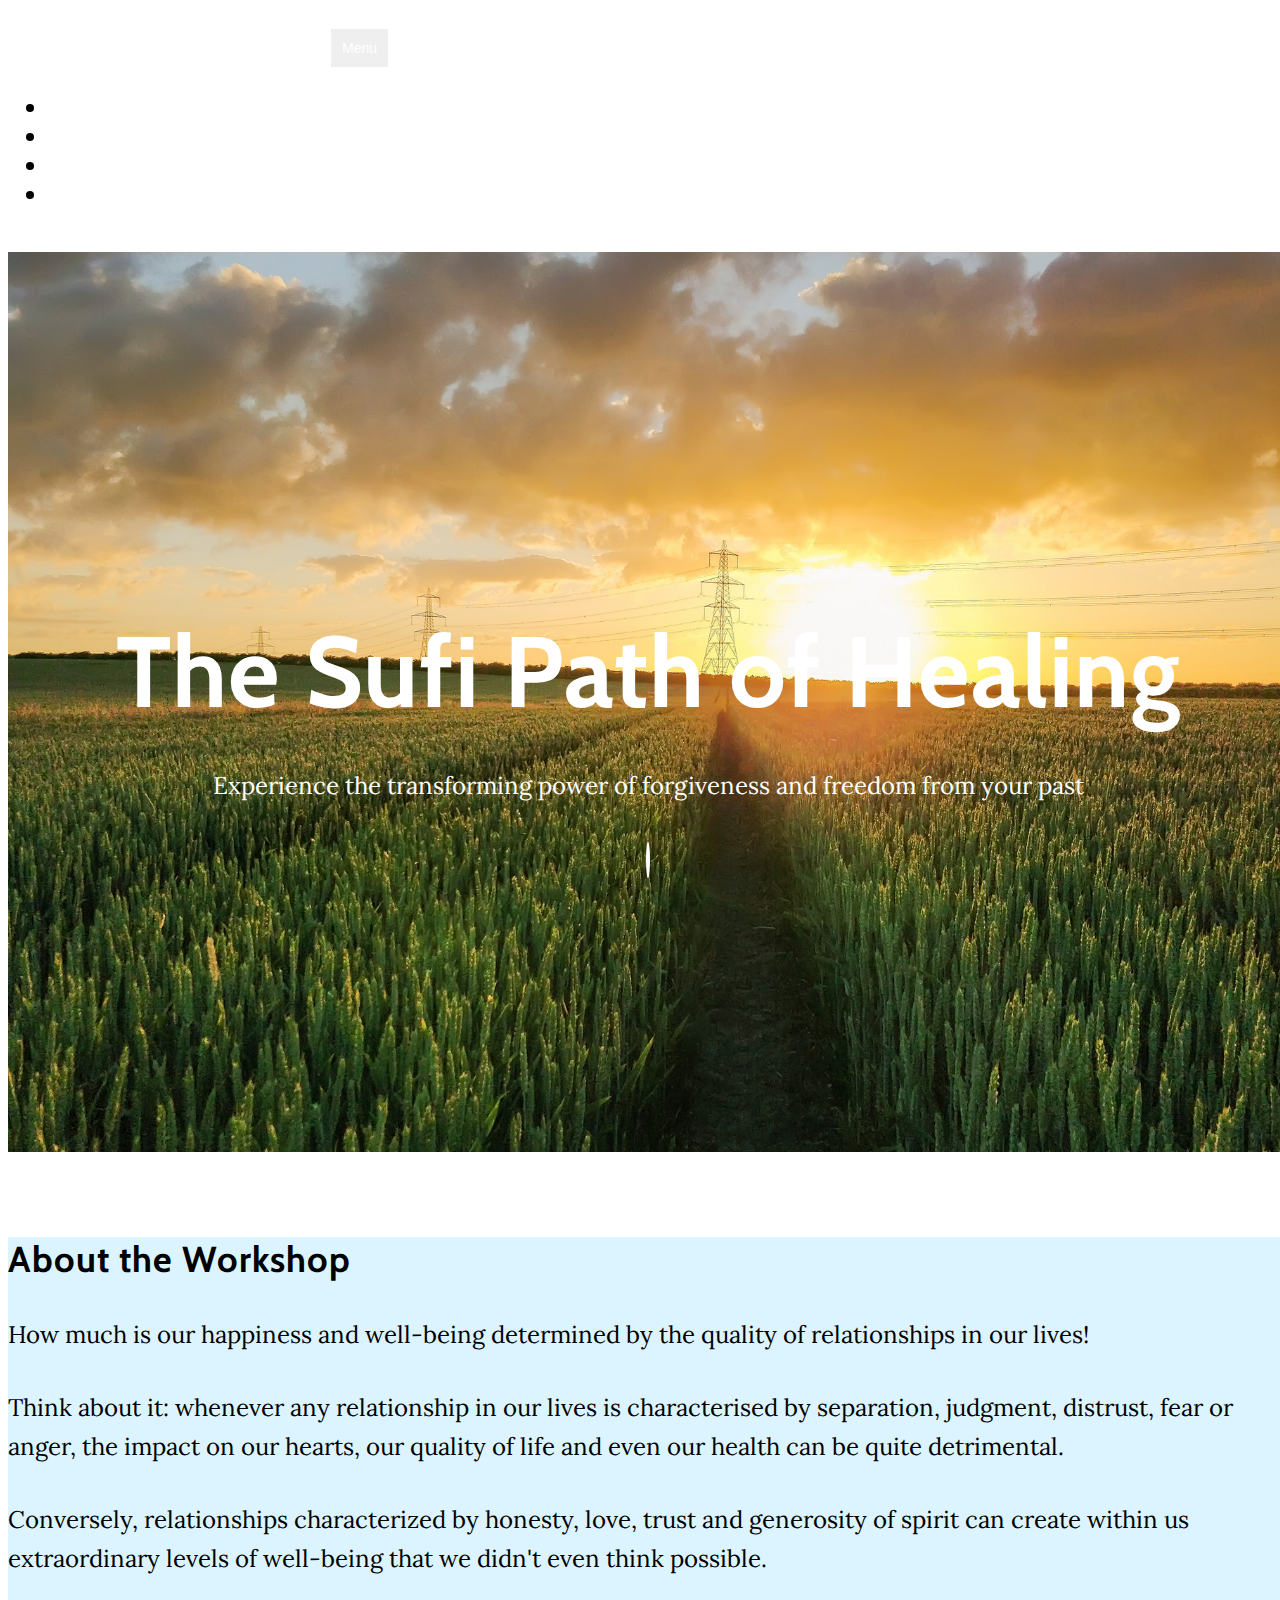
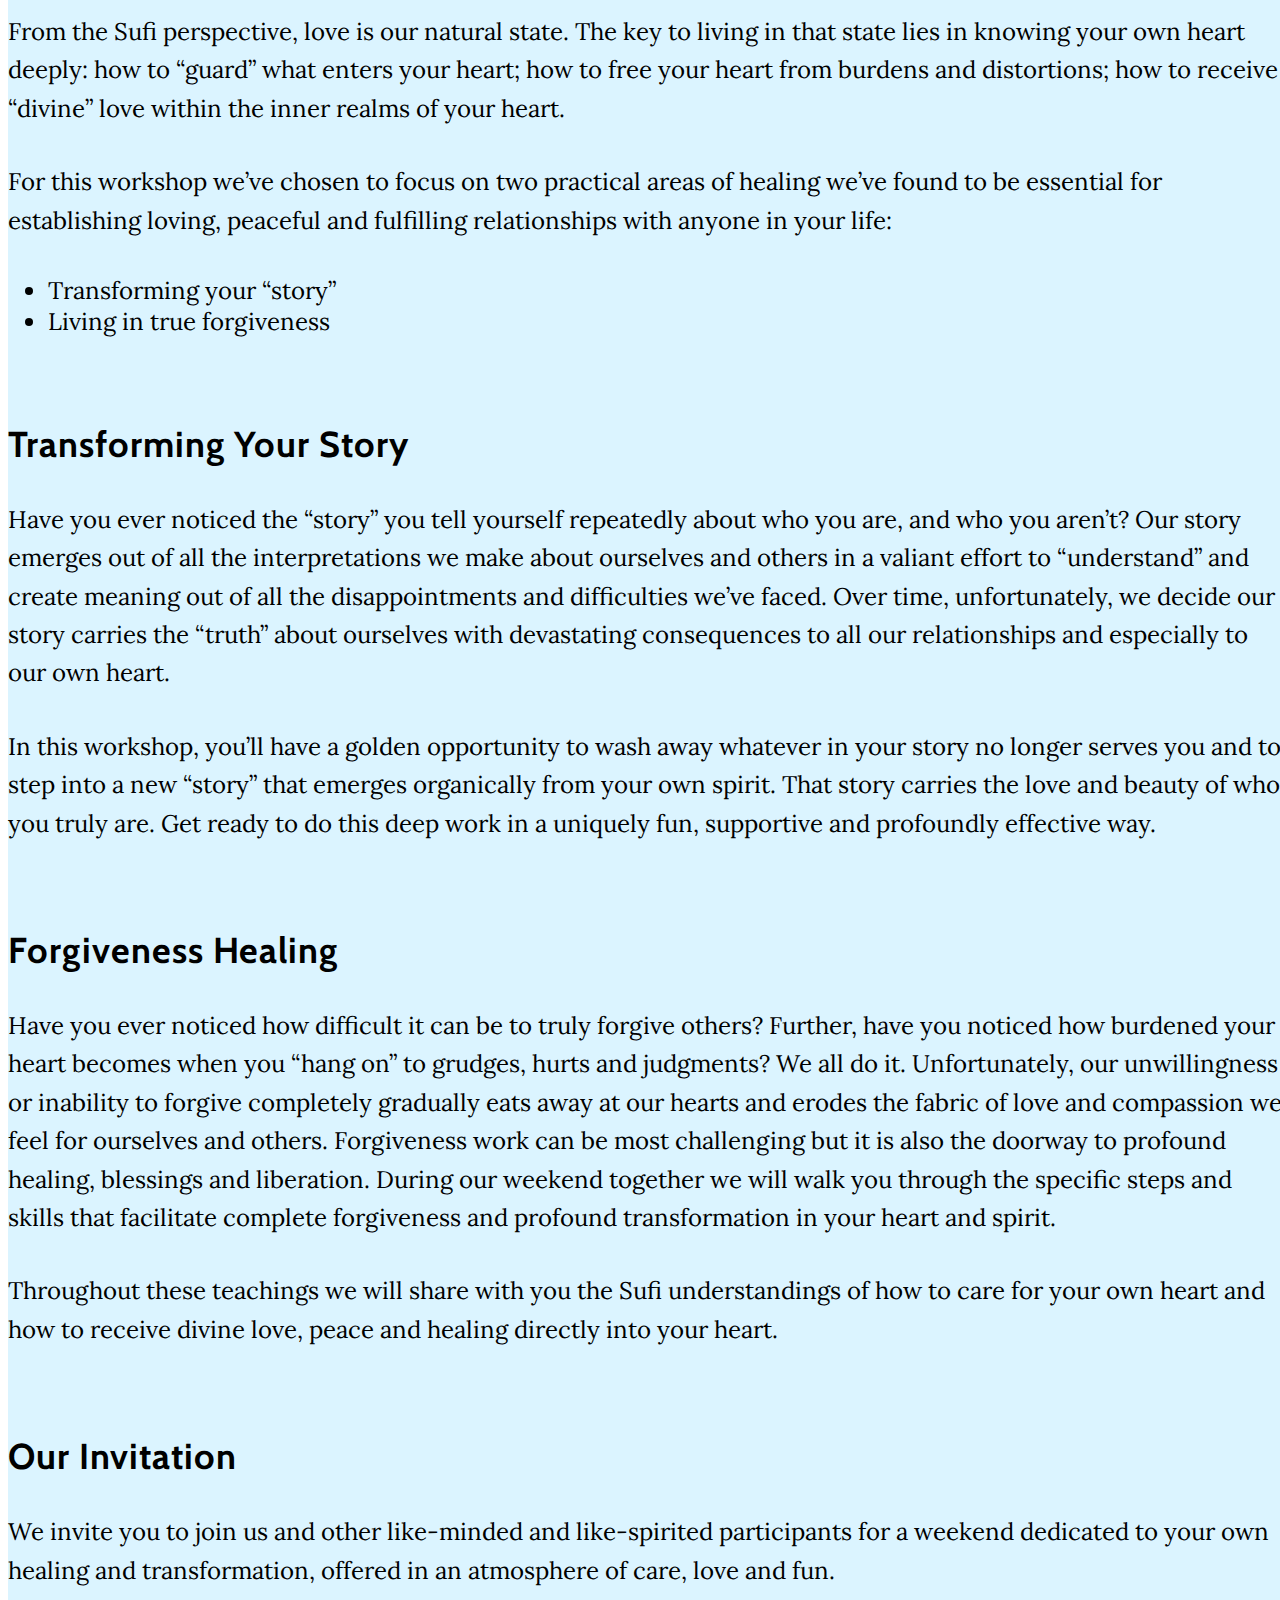
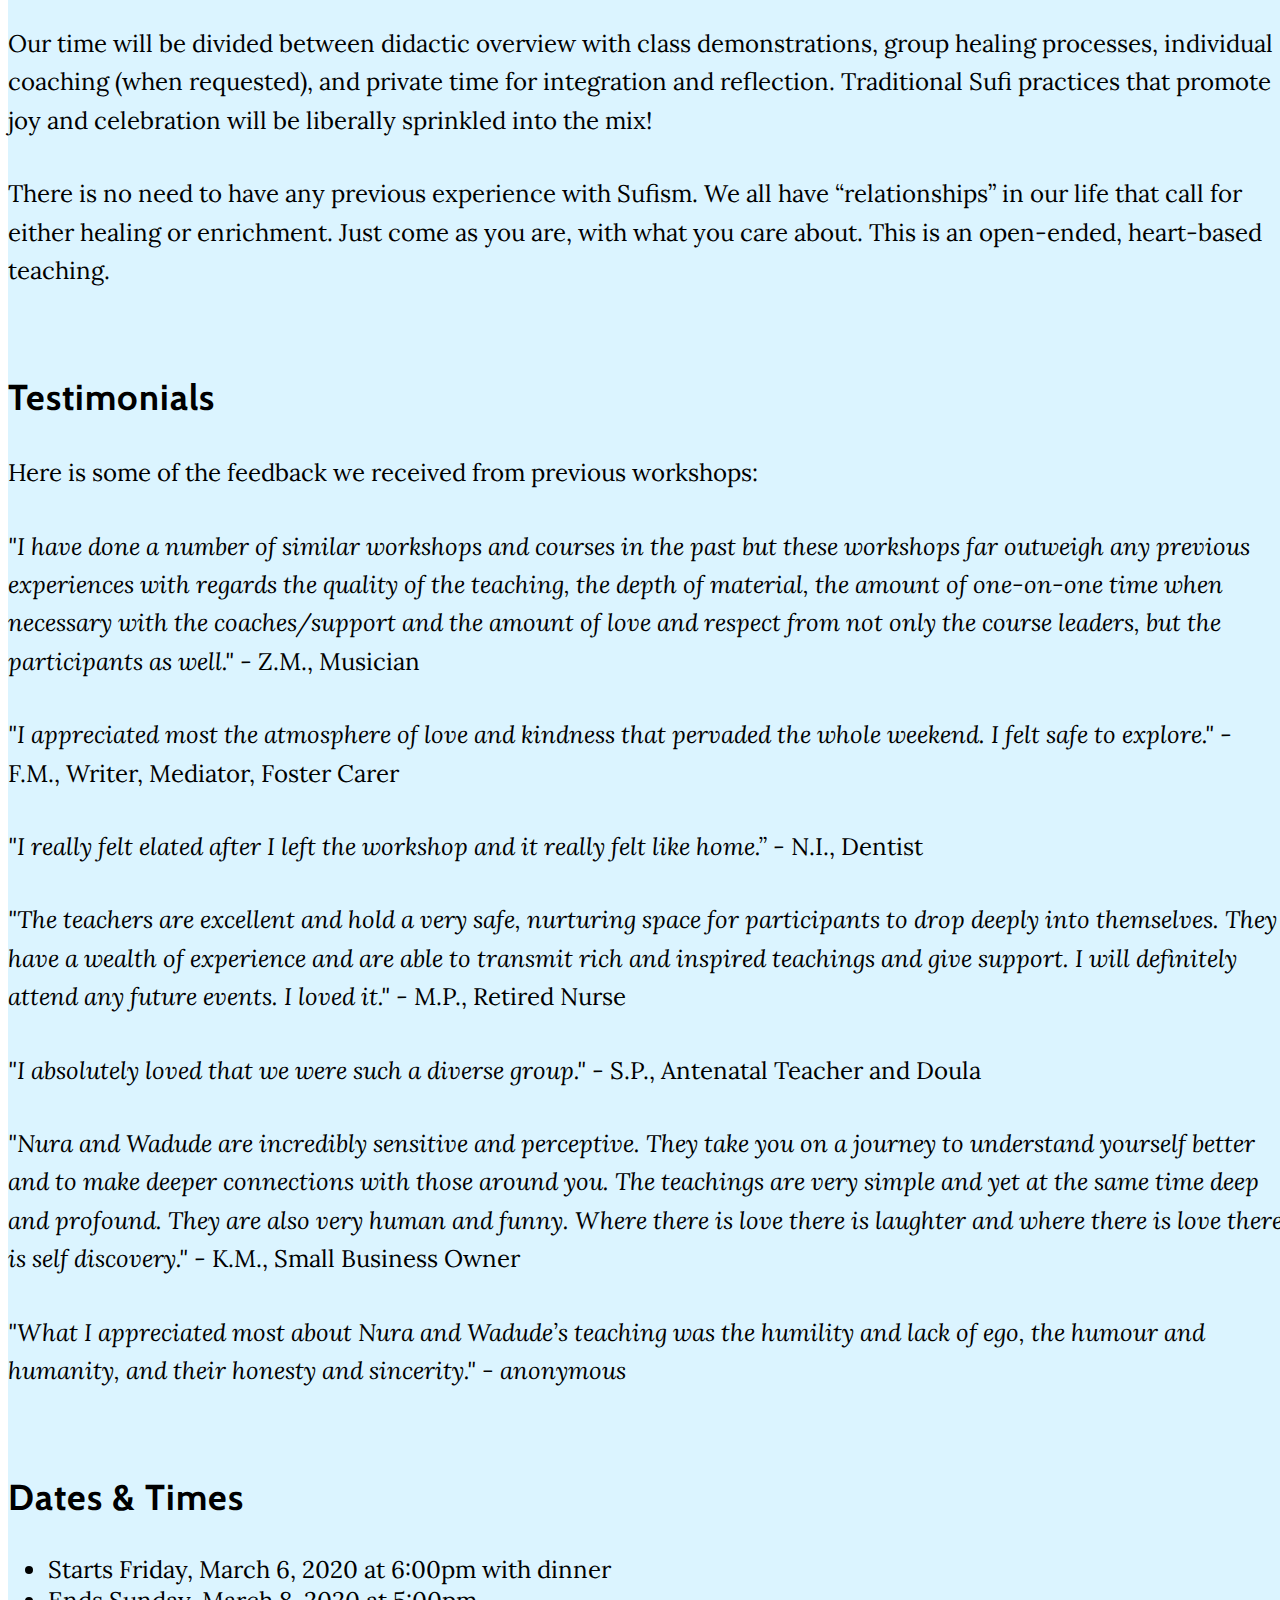
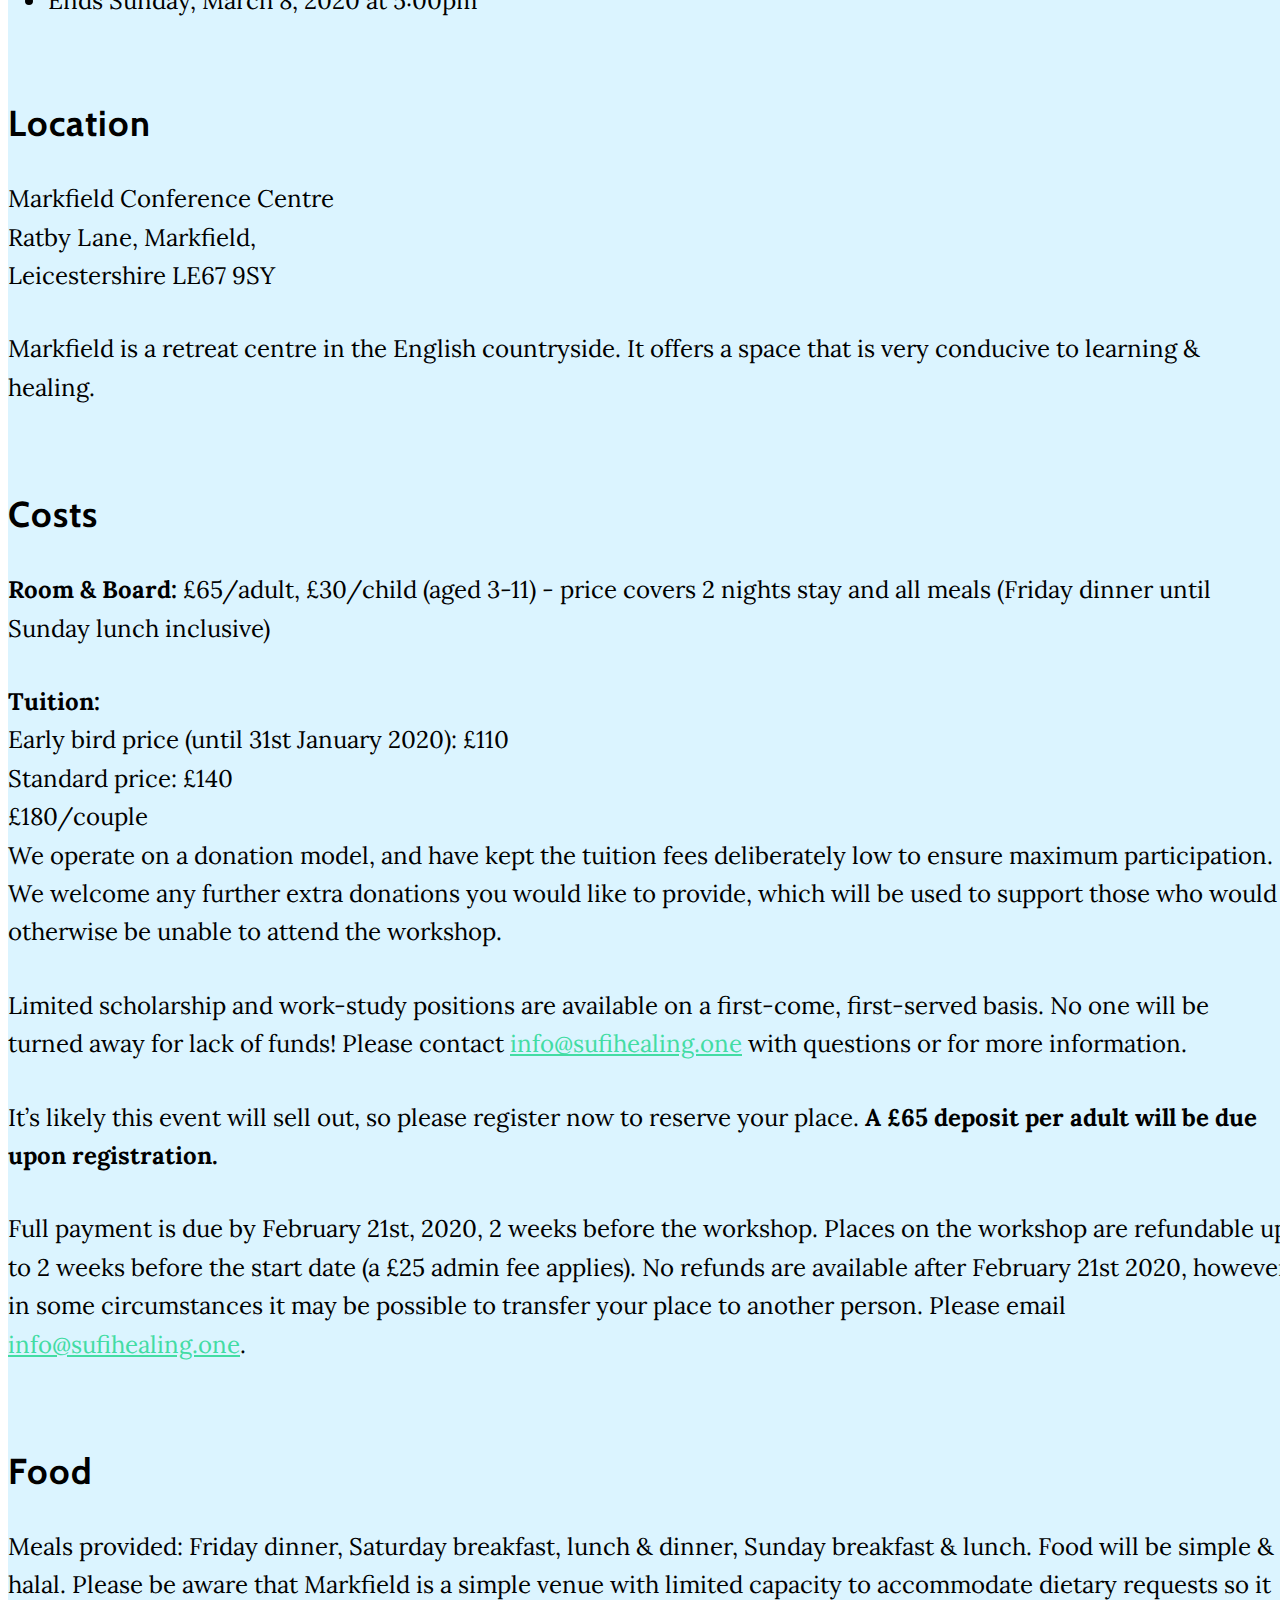
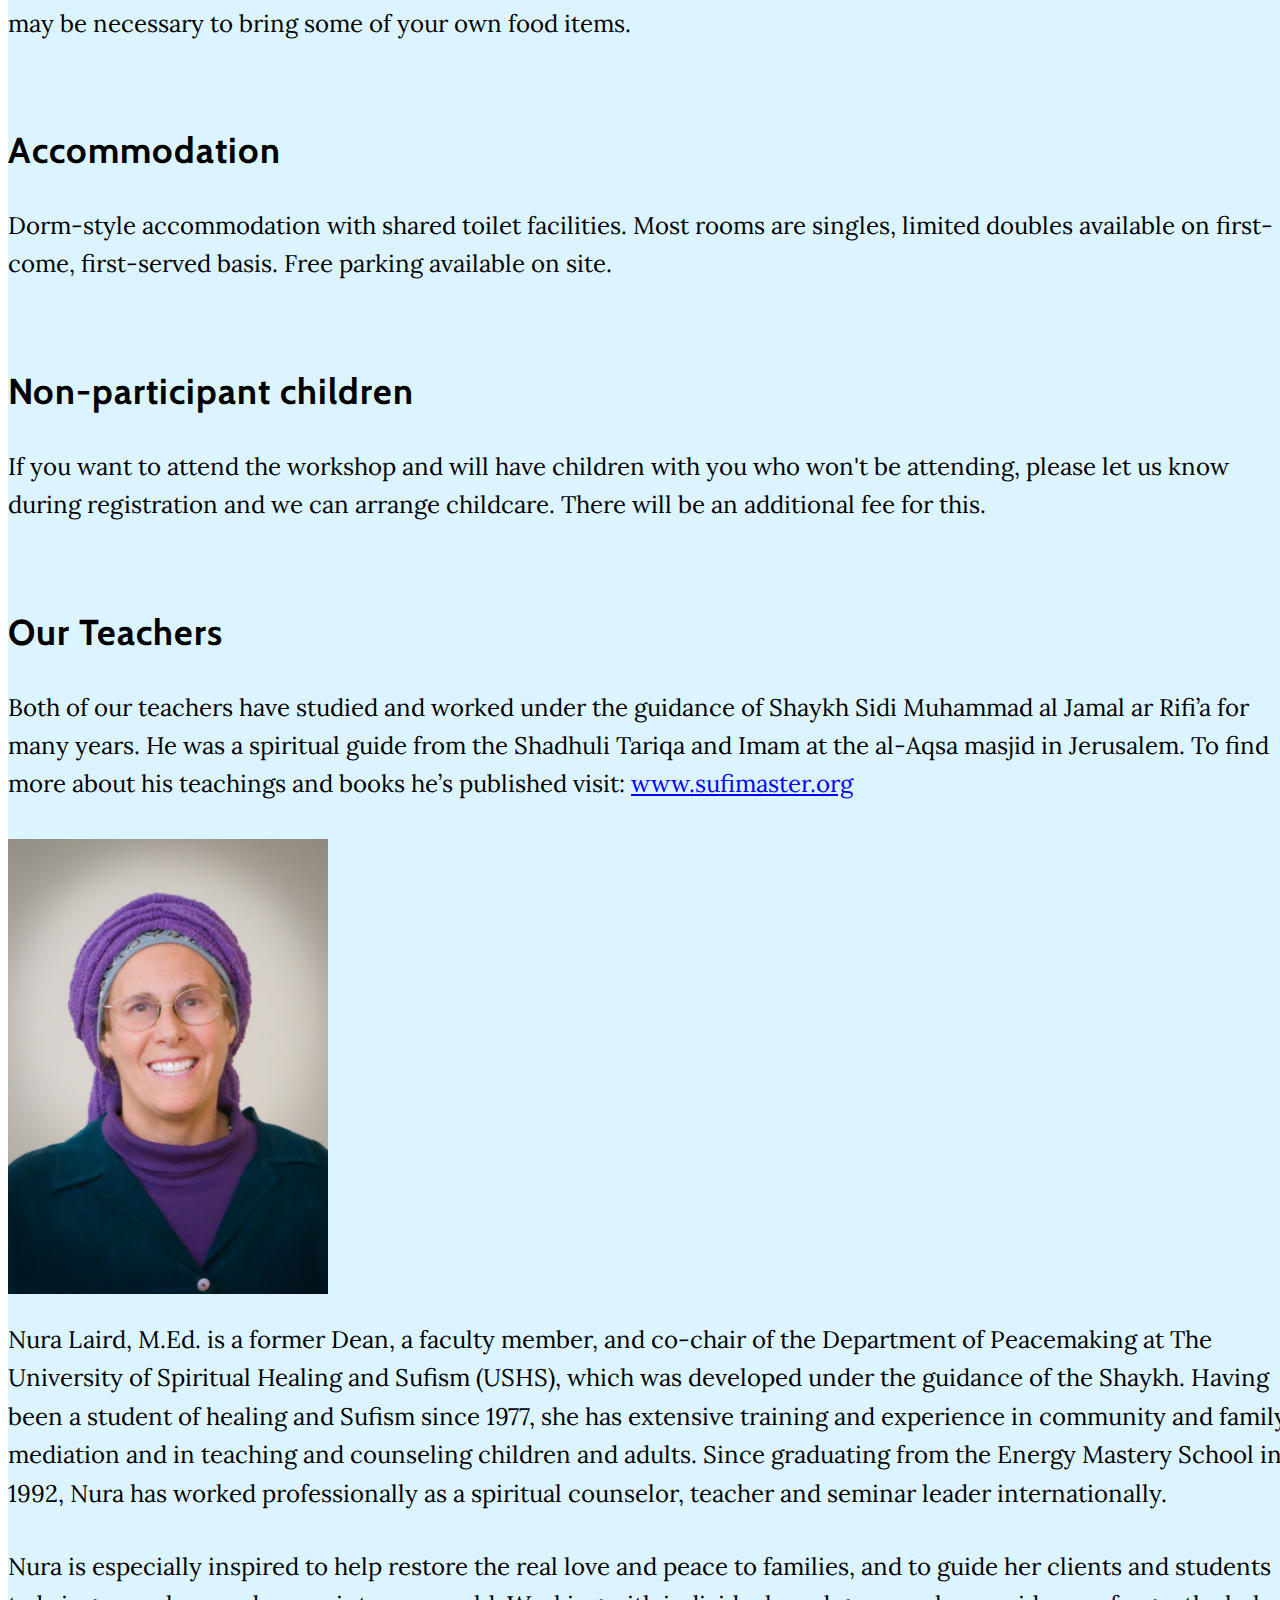
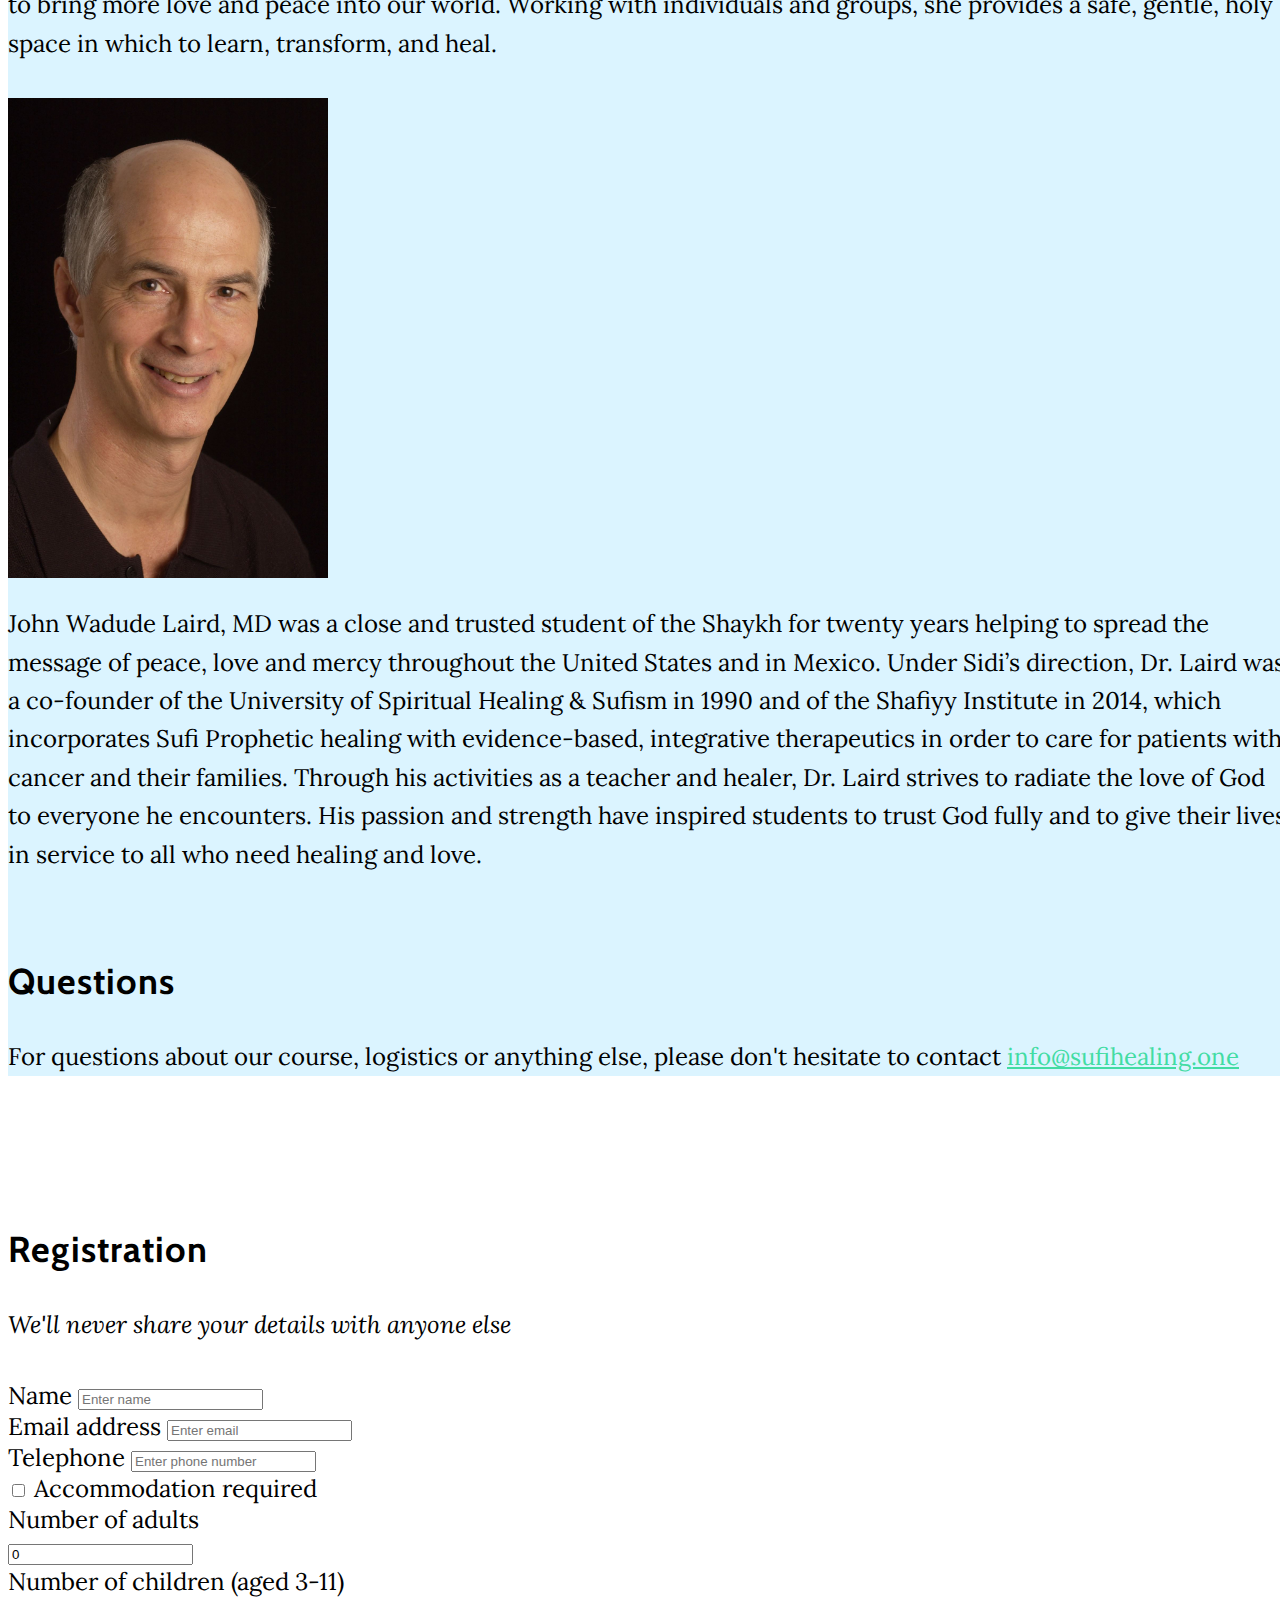
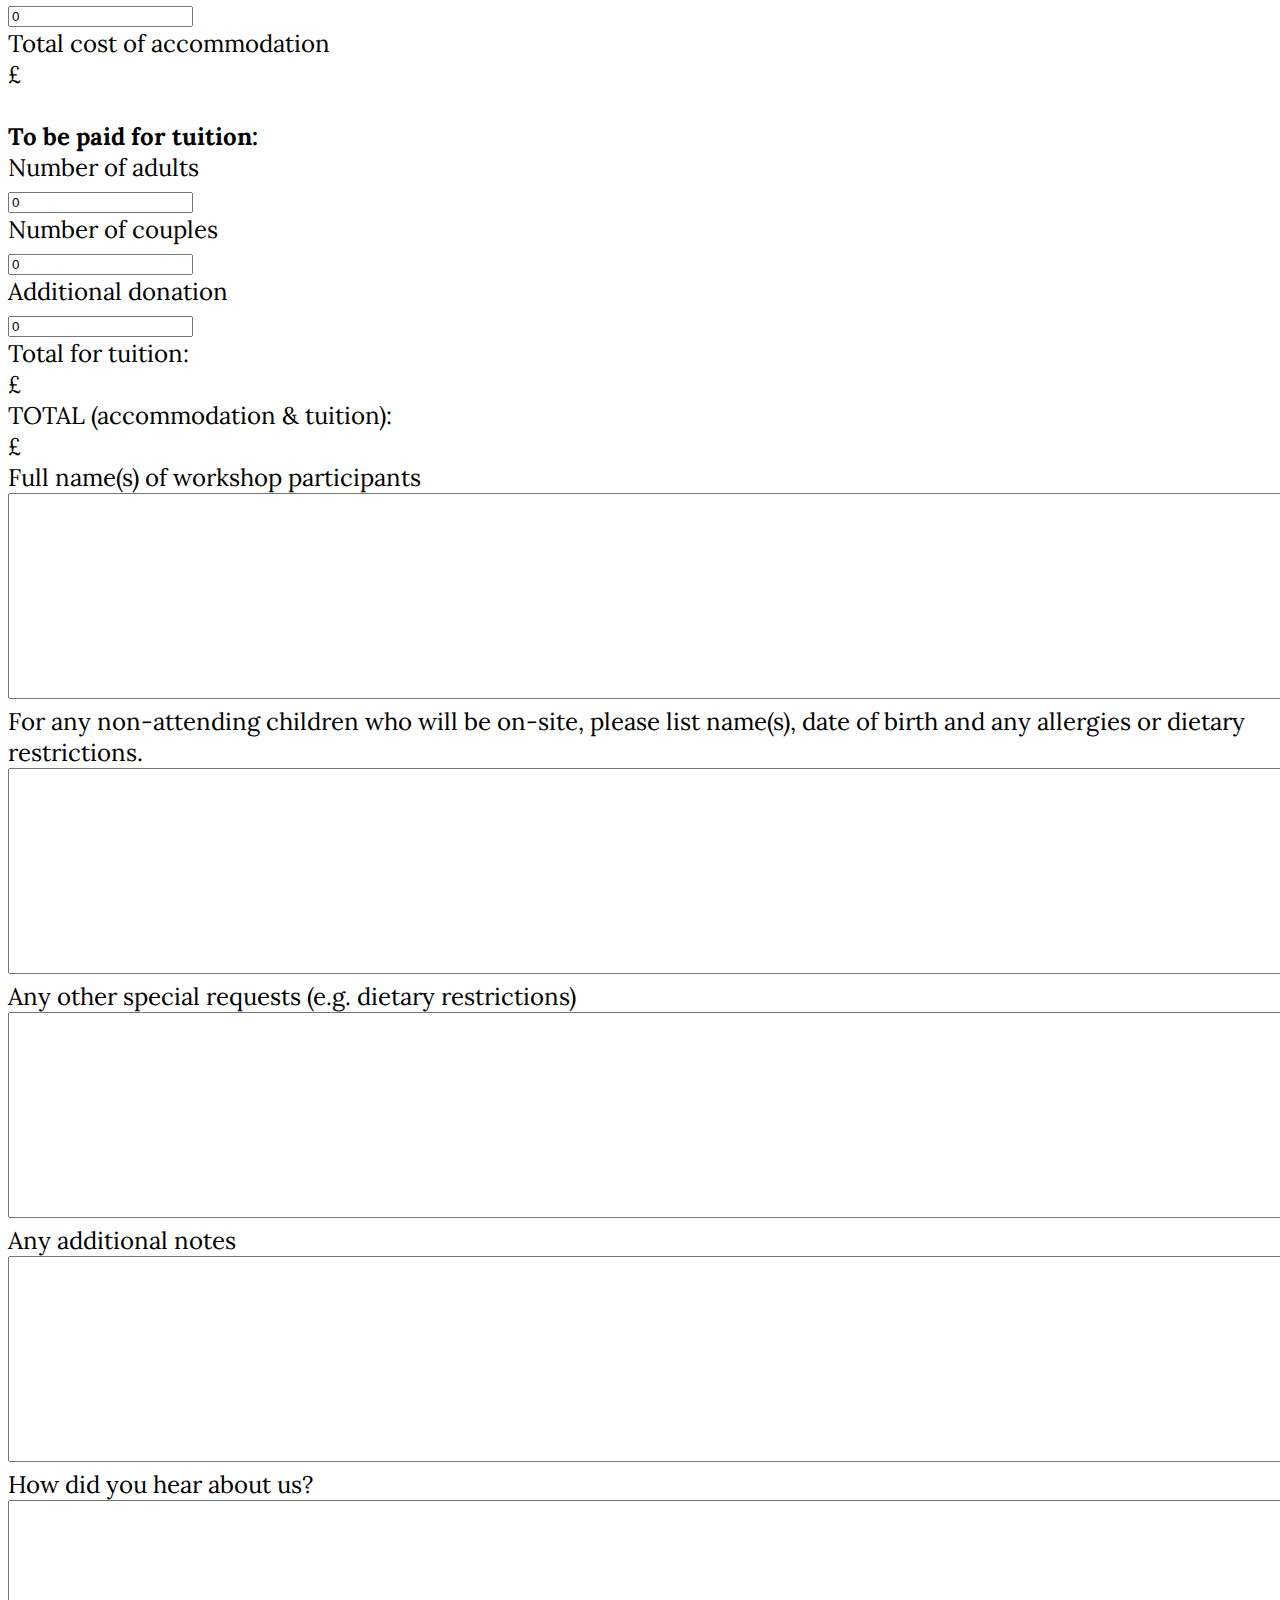
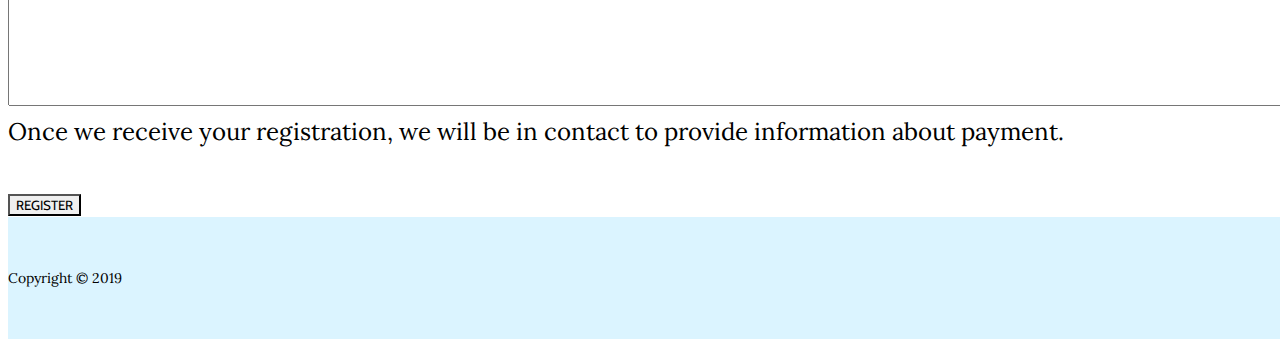
==== commit 2ef175b0: "Update email address" ====
--- a/index.html
+++ b/index.html
@@ -232,7 +232,7 @@
 	      <p>Limited scholarship and work-study positions are
 		available on a first-come, first-served basis.  No one
 		will be turned away for lack of funds! Please
-		contact <a href="mailto:SufiHealingUK@gmail.com">SufiHealingUK@gmail.com</a>
+		contact <a href="mailto:info@sufihealing.one">info@sufihealing.one</a>
 		with questions or for more information.</p>
 
 	      <p>It’s likely this event will sell out, so please register now to reserve your place.
@@ -245,7 +245,7 @@
 		February 21st 2020, however in some circumstances it
 		may be possible to transfer your place to another
 		person. Please email
-		<a href="mailto:SufiHealingUK@gmail.com">SufiHealingUK@gmail.com</a>.</p>
+		<a href="mailto:info@sufihealing.one">info@sufihealing.one</a>.</p>
 
 	      <h2>Food</h2>
               <p>Meals provided: Friday dinner, Saturday breakfast,
@@ -306,10 +306,10 @@
               all who need healing and love.</p>
             <p></p>
             <h2>Questions</h2>
-            <p>For questions about our course, logistics or anything else,
-              please don't hesitate to contact <a href="mailto:SufiHealingUK@gmail.com"-
-                style="color:blue;">SufiHealingUK@gmail.com</a></p>
+            <p>For questions about our course, logistics or anything
+              else,+ please don't hesitate to
+              contact <a href="mailto:info@sufihealing.one">info@sufihealing.one</a></p>
           </div>
         </div>
         <!-- <div class="row"> -->
@@ -330,7 +330,7 @@
         </div>
         <!-- <div class="row"> -->
         <!--   <div class="col"> -->
-        <form action="https://formspree.io/daoud.clarke%2Bsufihealing@gmail.com"+        <form action="https://formspree.io/daoud.clarke%2Binfo@sufihealing.one" 
           method="POST" oninput="recalculate()">
           <div class="form-group row">
@@ -472,7 +472,7 @@
                 provide information about payment.</p>
             </div>
           </div>
-          <input name="_cc" value="SufiHealingUK+sufihealing@gmail.com,c6gw4hmw@robot.zapier.com"+          <input name="_cc" value="info@sufihealing.one,c6gw4hmw@robot.zapier.com" 
             type="hidden">
           <div class="form-group row">
@@ -480,31 +480,12 @@
             </div>
           </div>
         </form>
-        <!-- Contact phone number (optional) -->
-        <!-- Accommodation required [yes/no] -->
-        <!-- If yes selected for accommodation then: -->
-        <!-- Selector for number of adults -->
-        <!-- Selector for number of children (aged 3-11) -->
-        <!-- Auto-calculated cost from the above -->
-        <!-- Total donation to be paid for tuition -->
-        <!-- Selector for number of adults -->
-        <!-- Selector for number of couples -->
-        <!-- Selector for number of under 18's -->
-        <!-- Auto-calculated cost based on suggested donation amounts above -->
-        <!-- Note beside this saying "This is the suggested donation based on the information you have given. Limited scholarship and workstudy positions available on a first-come, first-served basis. No one will be turned away for lack of funds! Please contact sistasahra@gmail.com with questions of for more info." -->
-        <!-- Full name(s) of all workshop participants [free text] -->
-        <!-- Name(s) of any non-attending children who will be on-site [free text] -->
-        <!-- Any other special requests (e.g. dietary restrictions) [free text] -->
-        <!-- Submit button with a note beside it saying "Once we receive your registration we will be in contact to provide information about how to pay your deposit and when final payment is due" -->
-        <!-- Once submit button has been pressed, display a message saying "Thank you for registering! We will be in contact soon and very much look forward to seeing you at the workshop in December"  -->
-        <!--   </div> -->
-        <!-- </div> --> </div>
+      </div>
     </section>
     <!-- Footer -->
     <footer class="how-it-works-section">
       <div class="container text-center">
-        <p>Copyright © 2017</p>
-        <p>Sunrise Photograph by Ryan Kilpatrick</p>
+        <p>Copyright © 2019</p>
       </div>
     </footer>
     <!-- Bootstrap core JavaScript -->
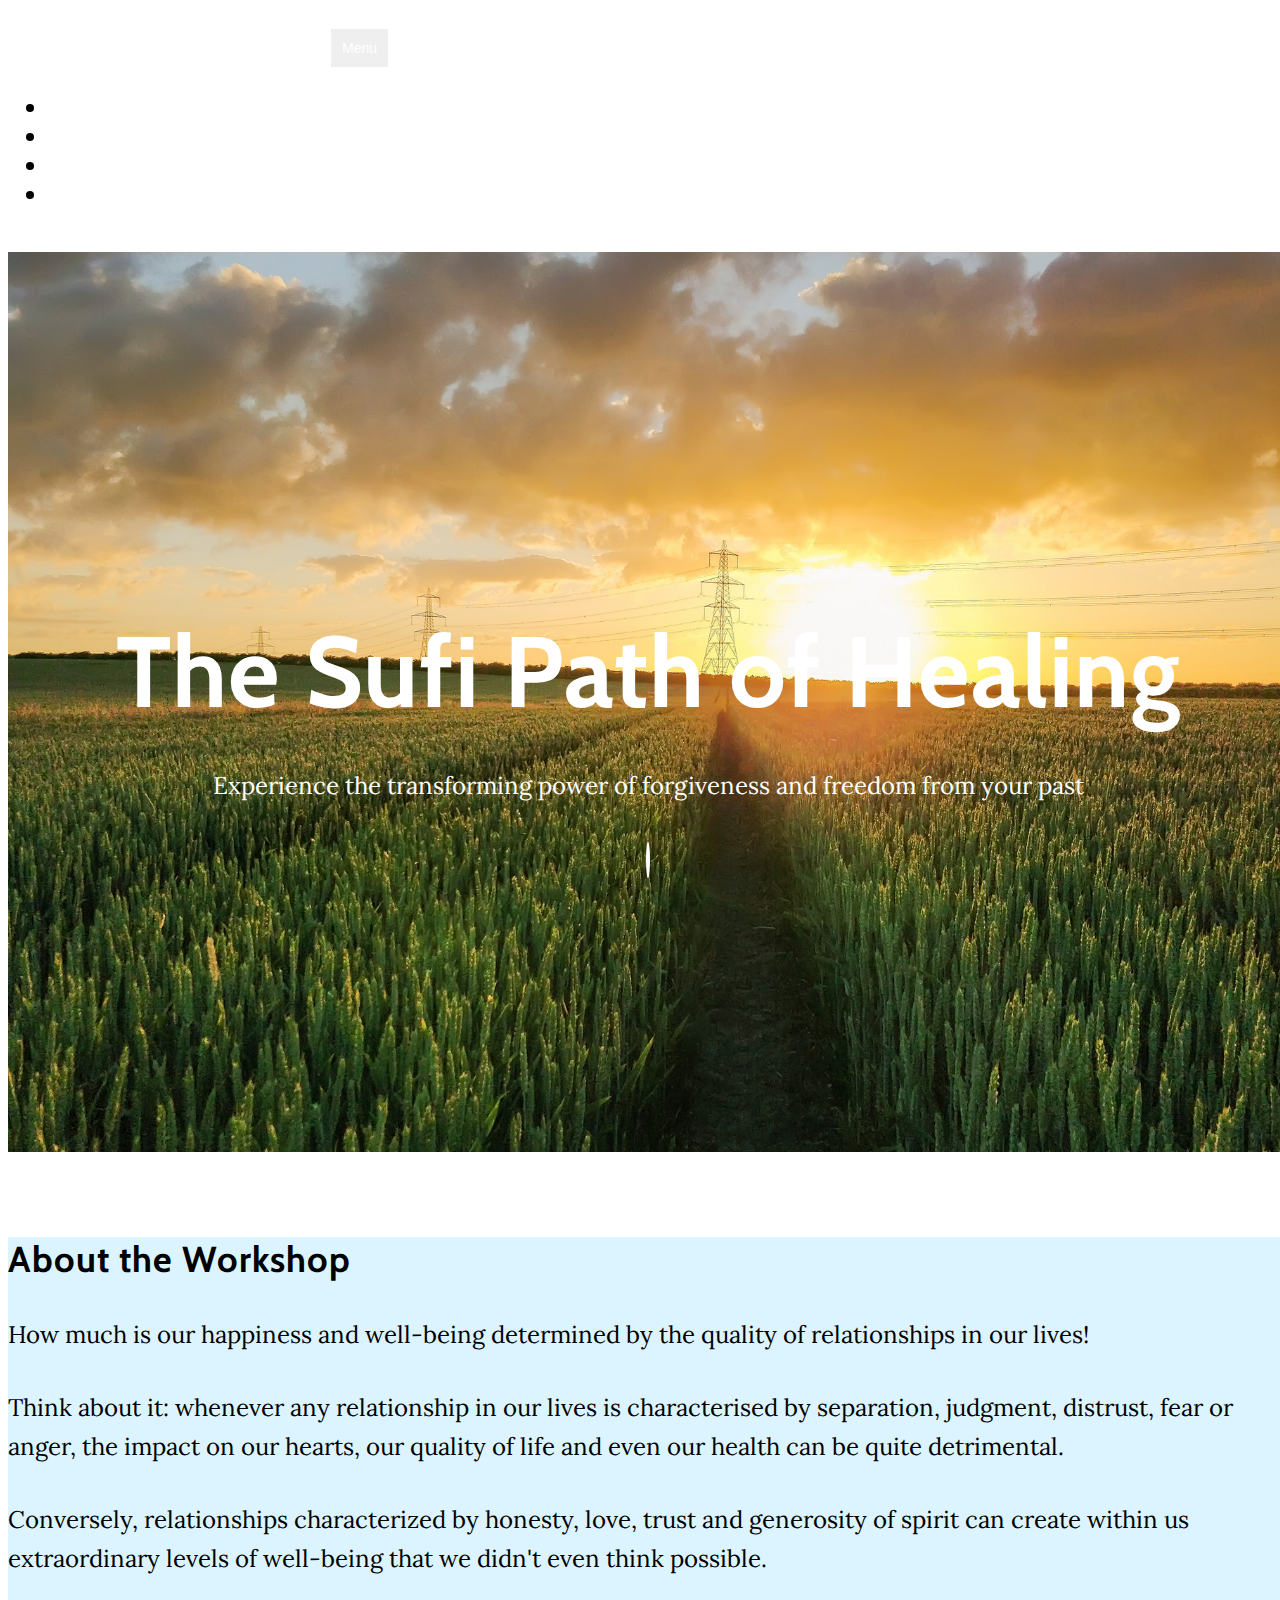
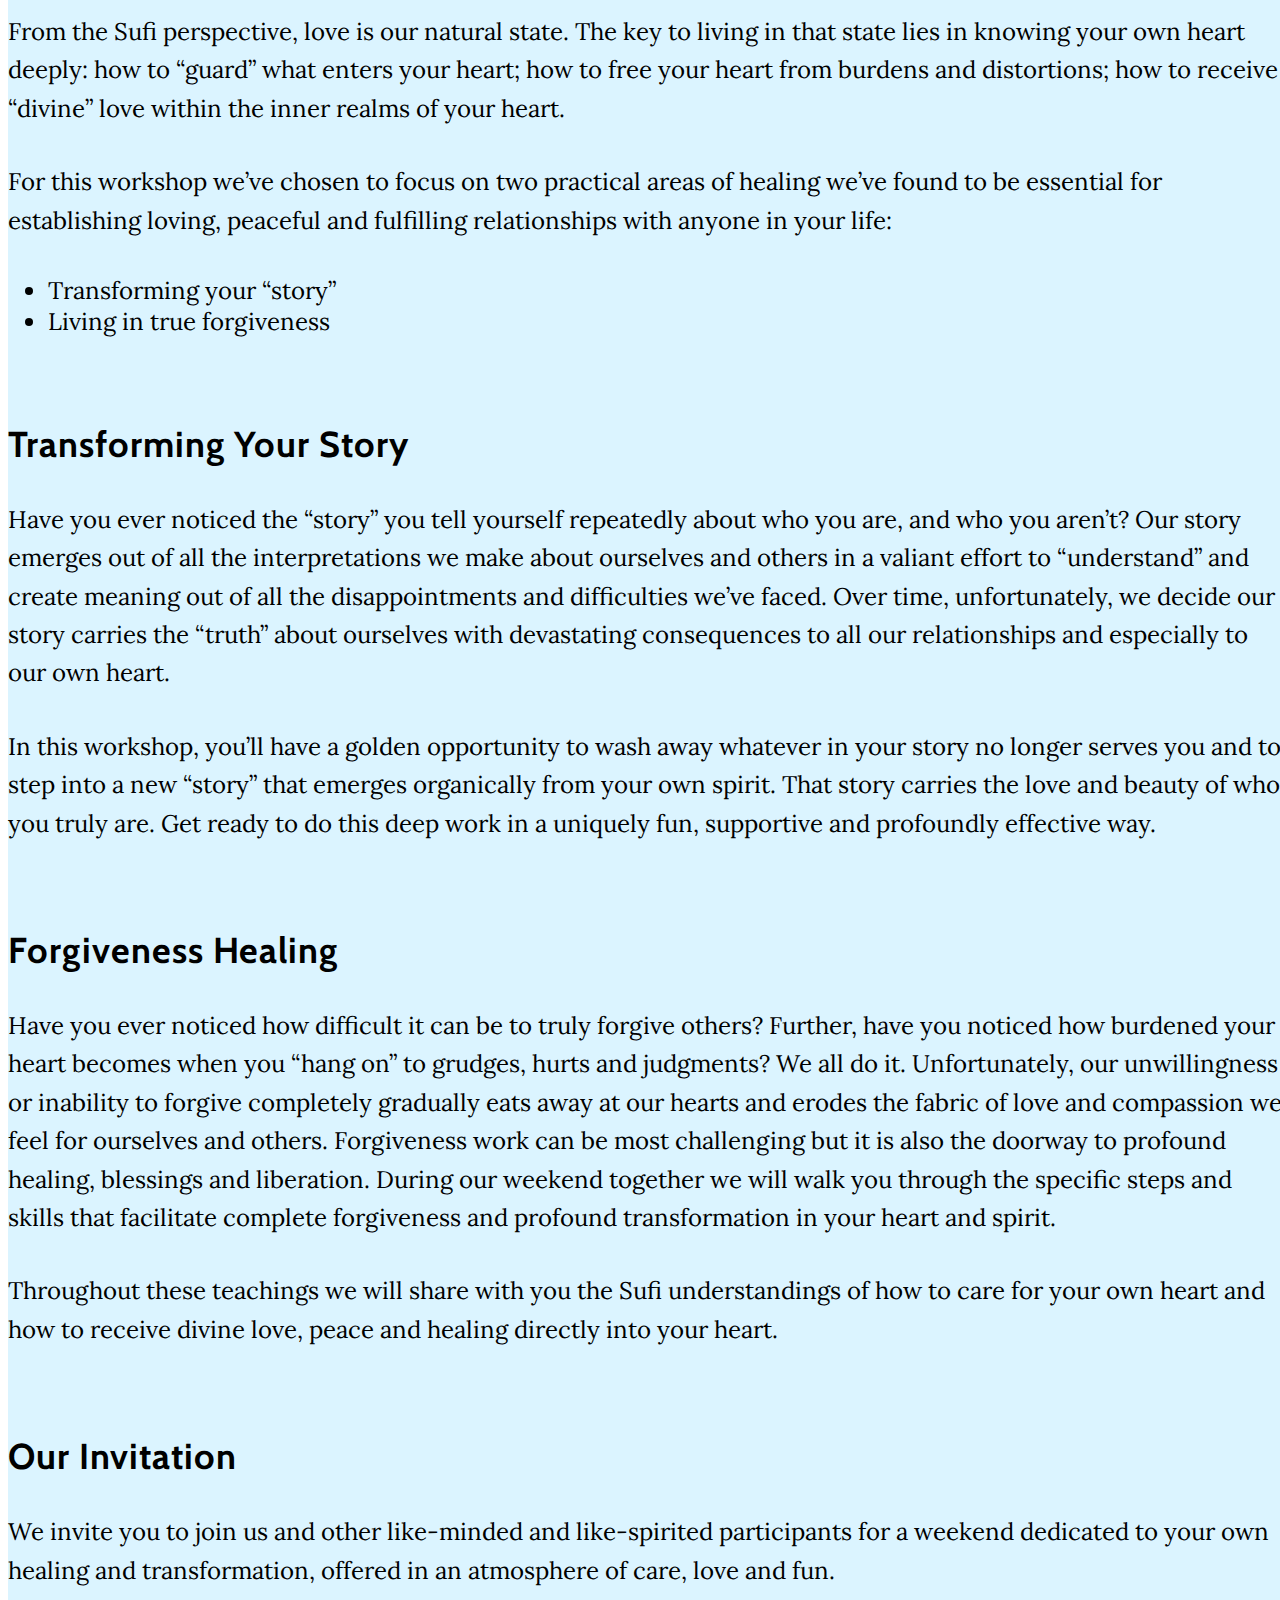
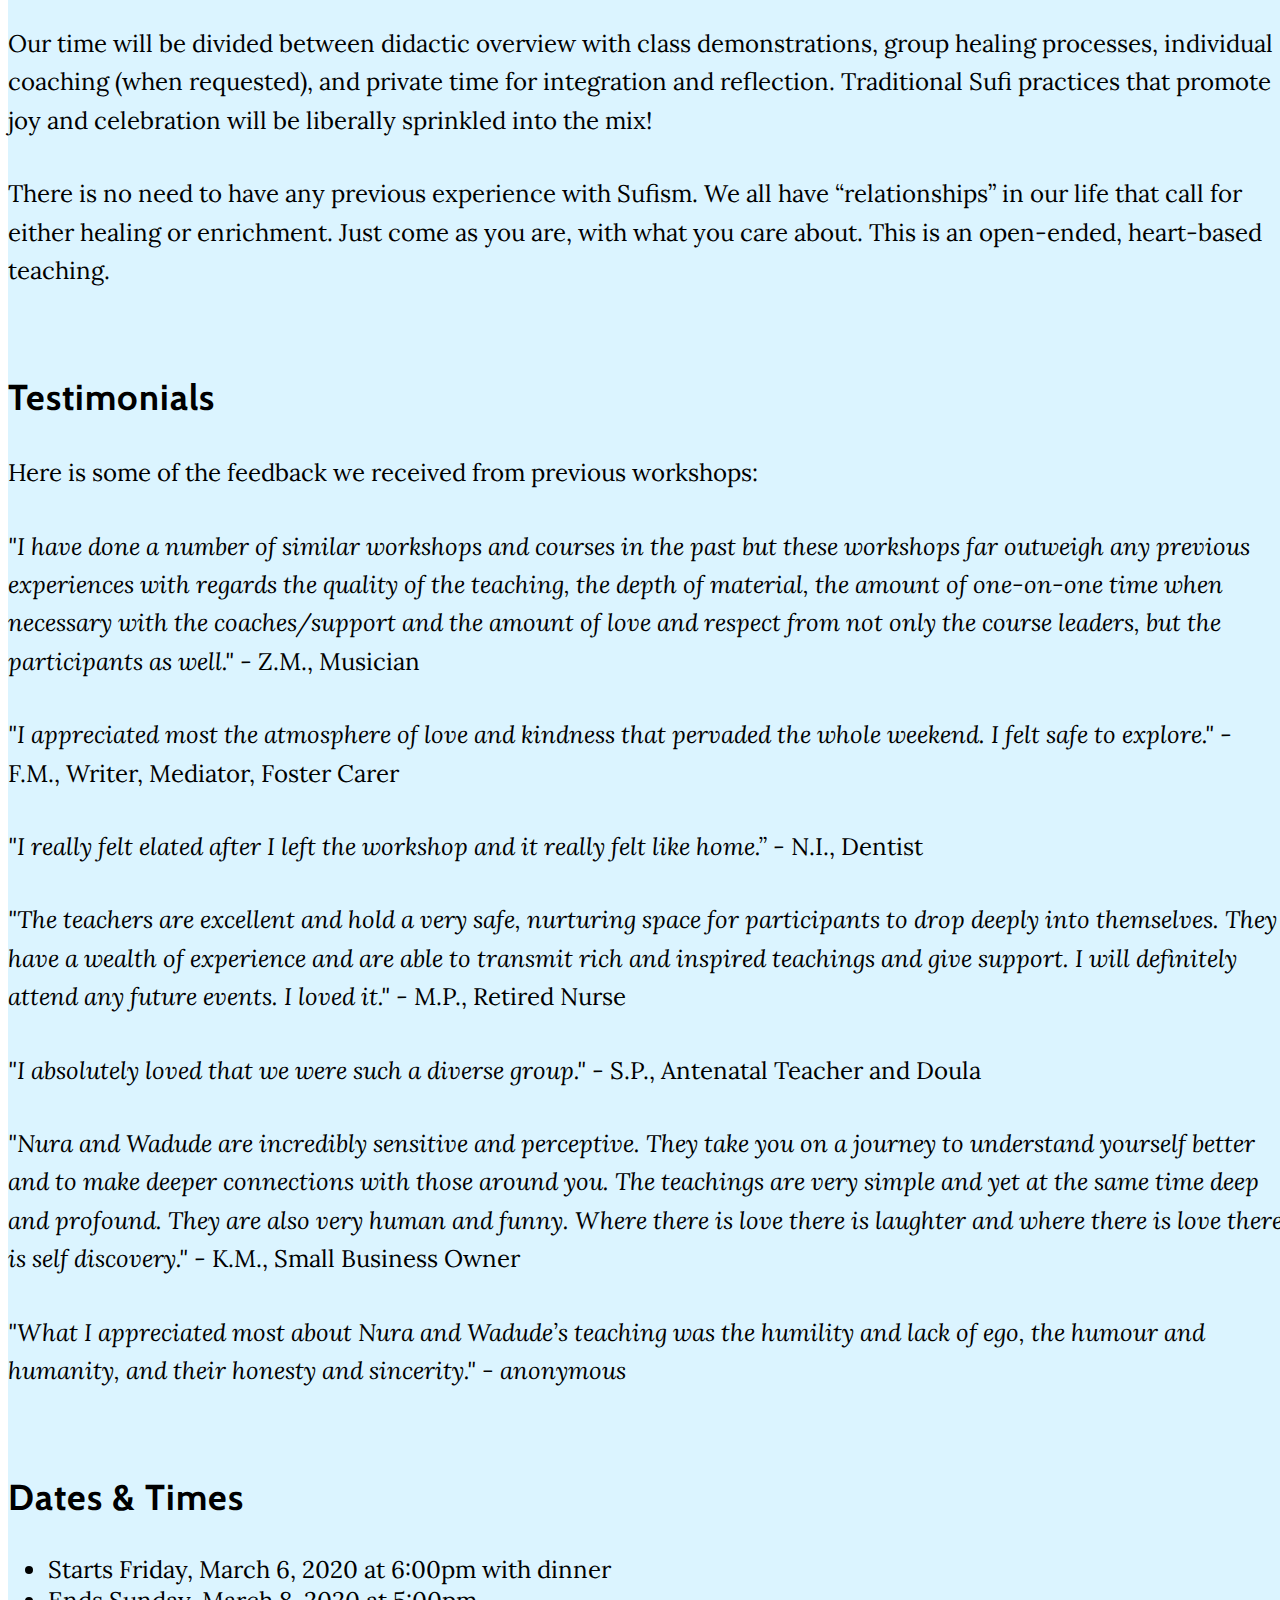
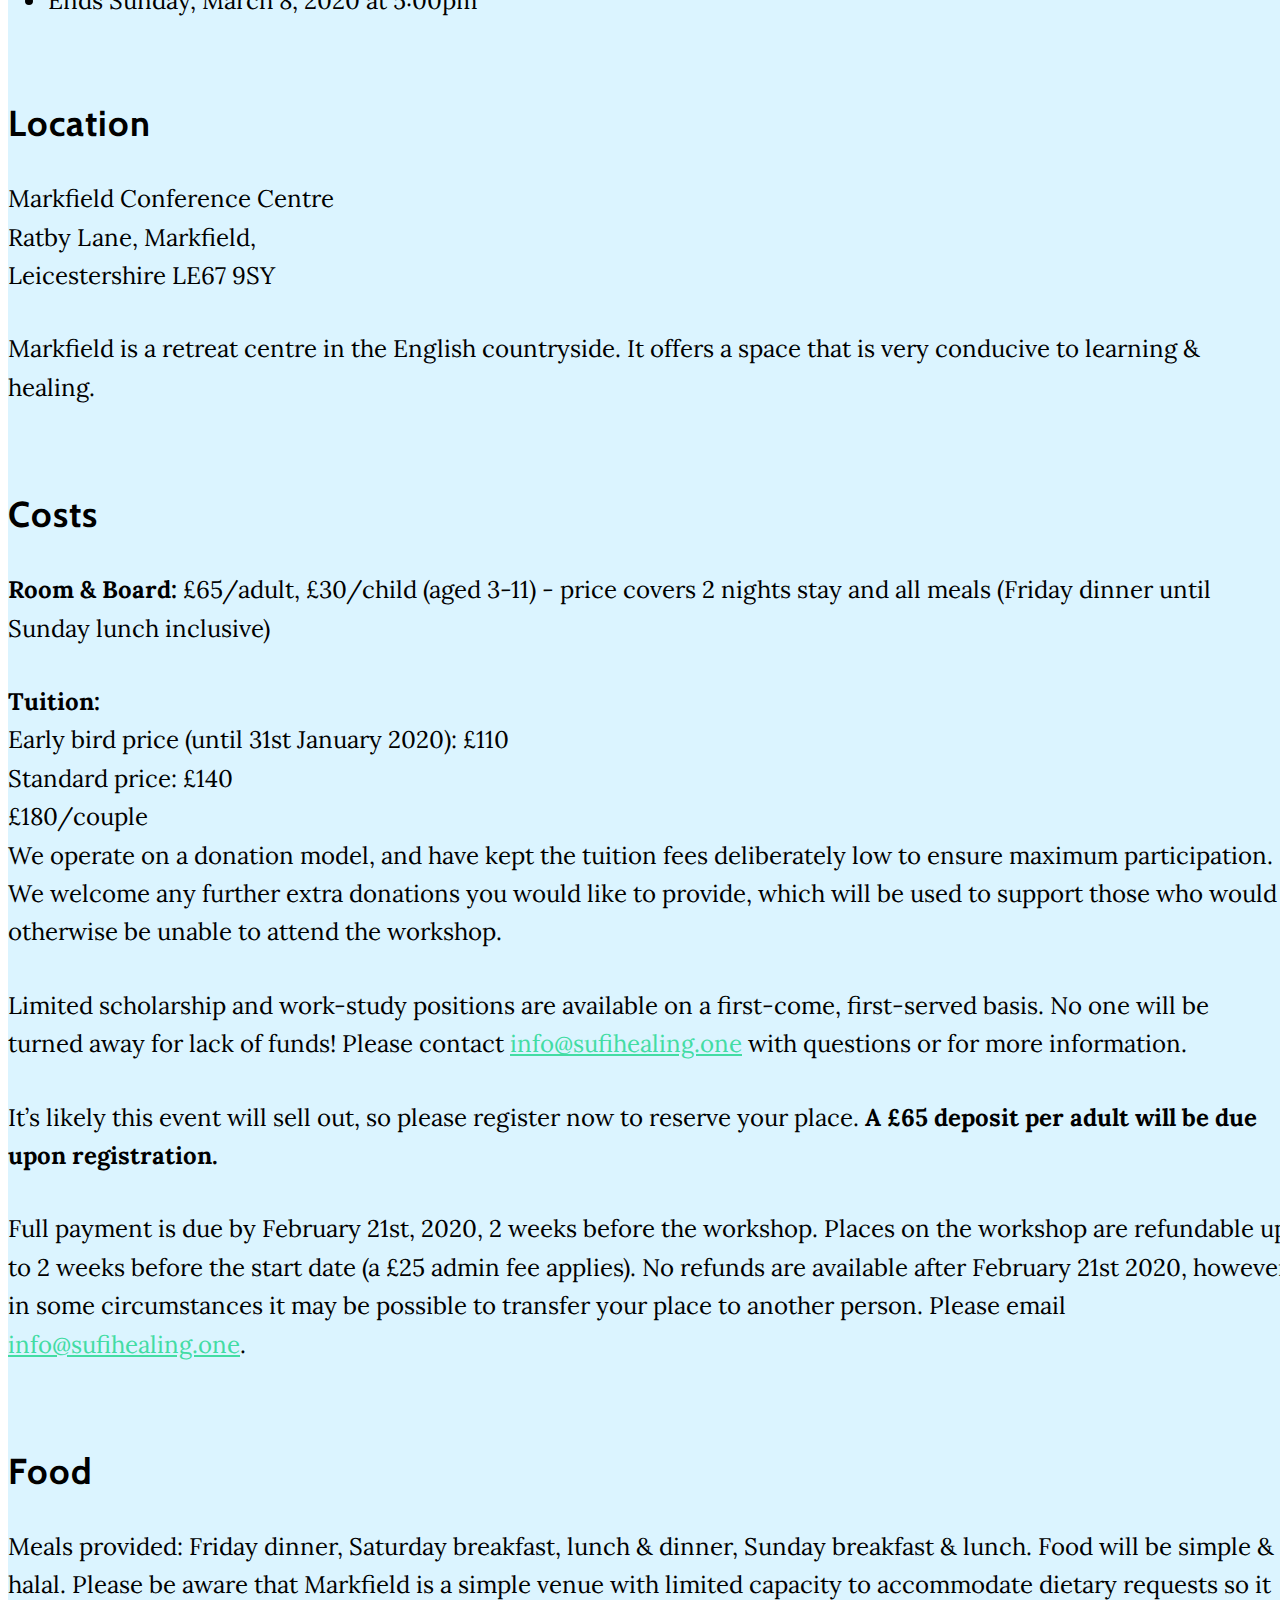
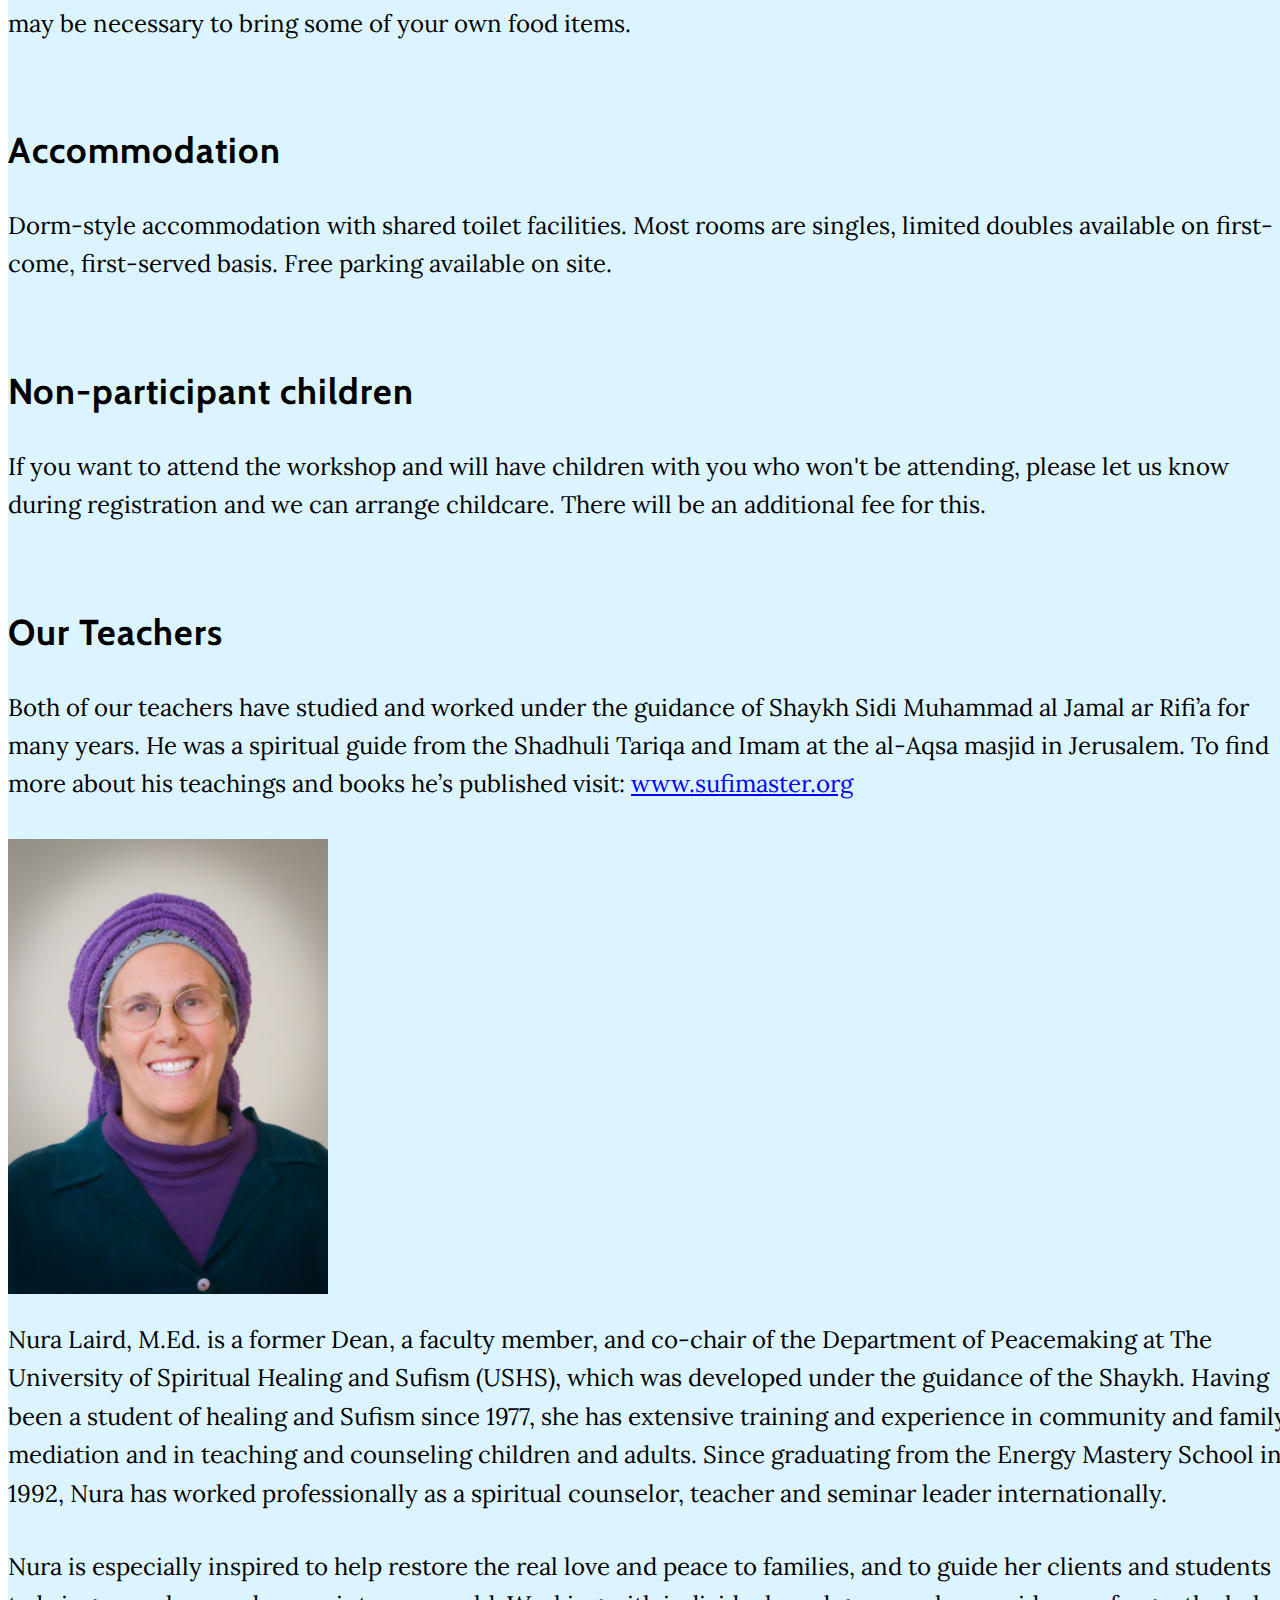
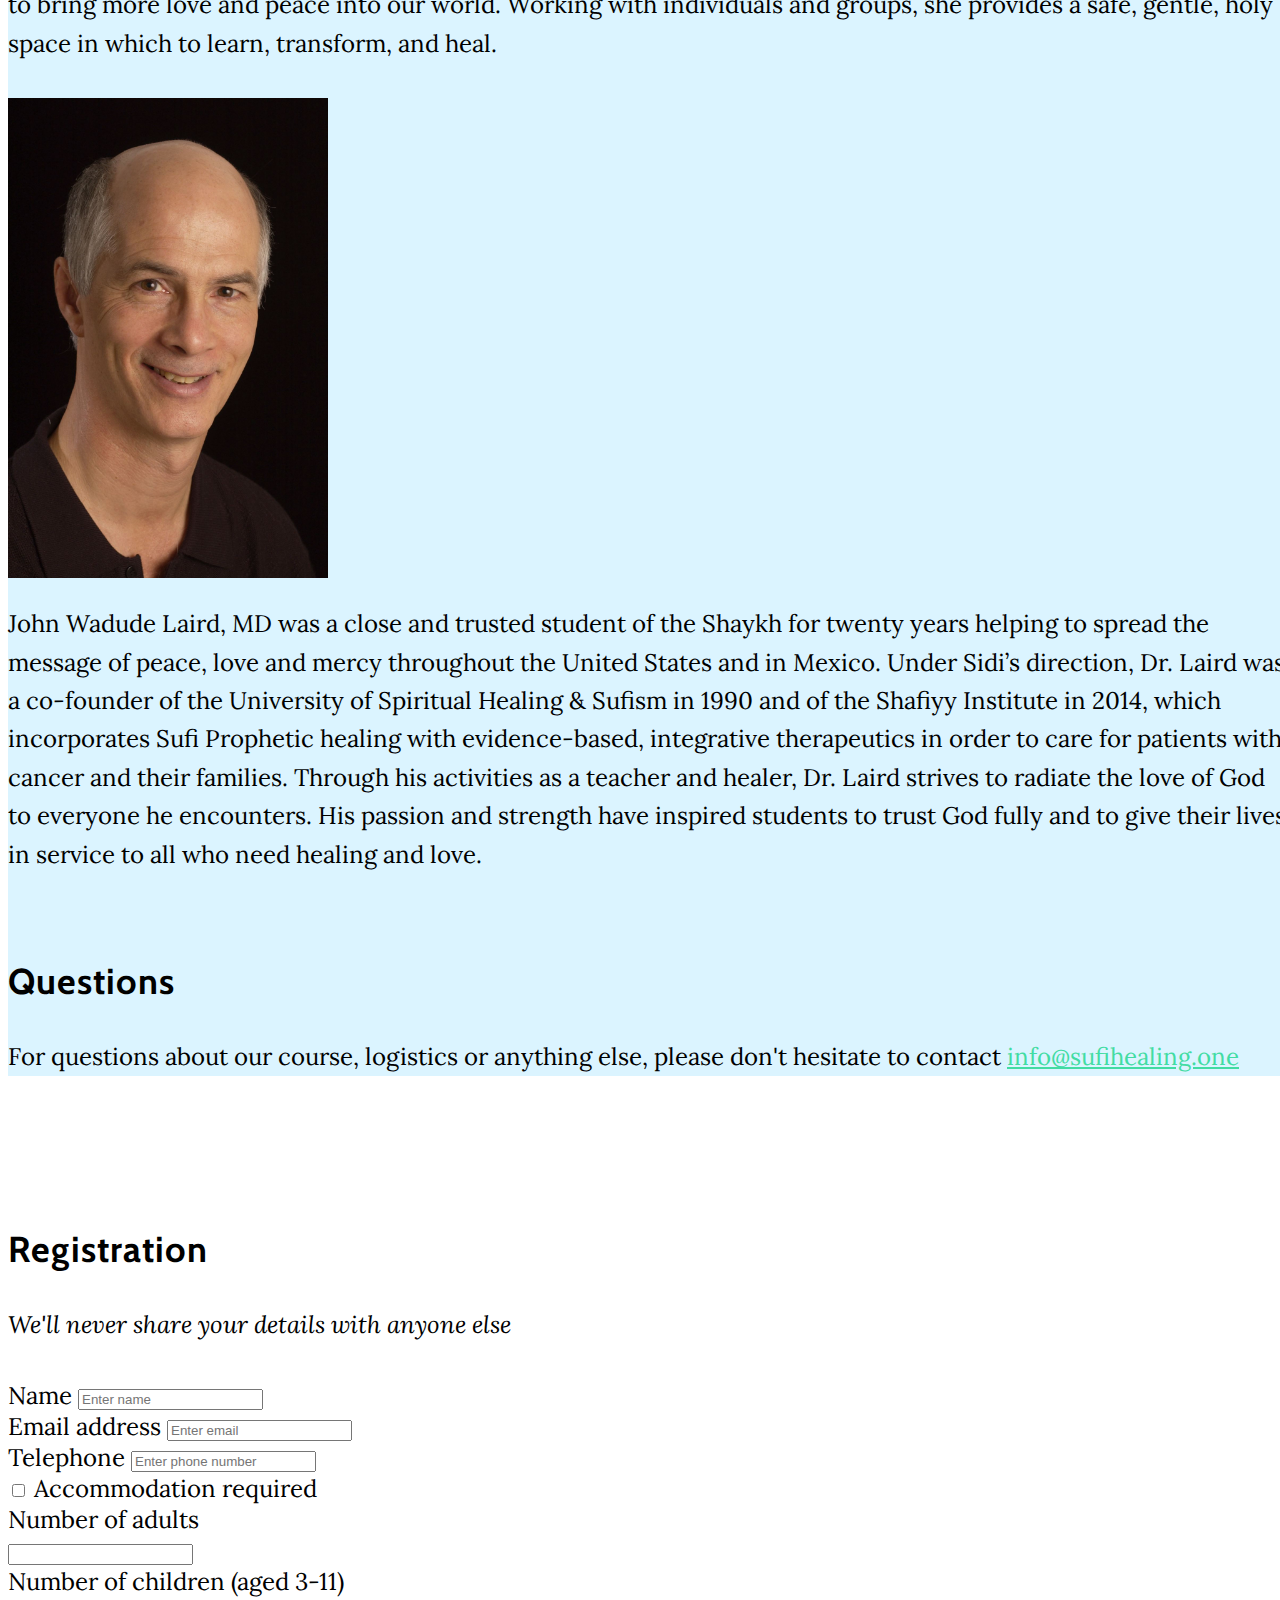
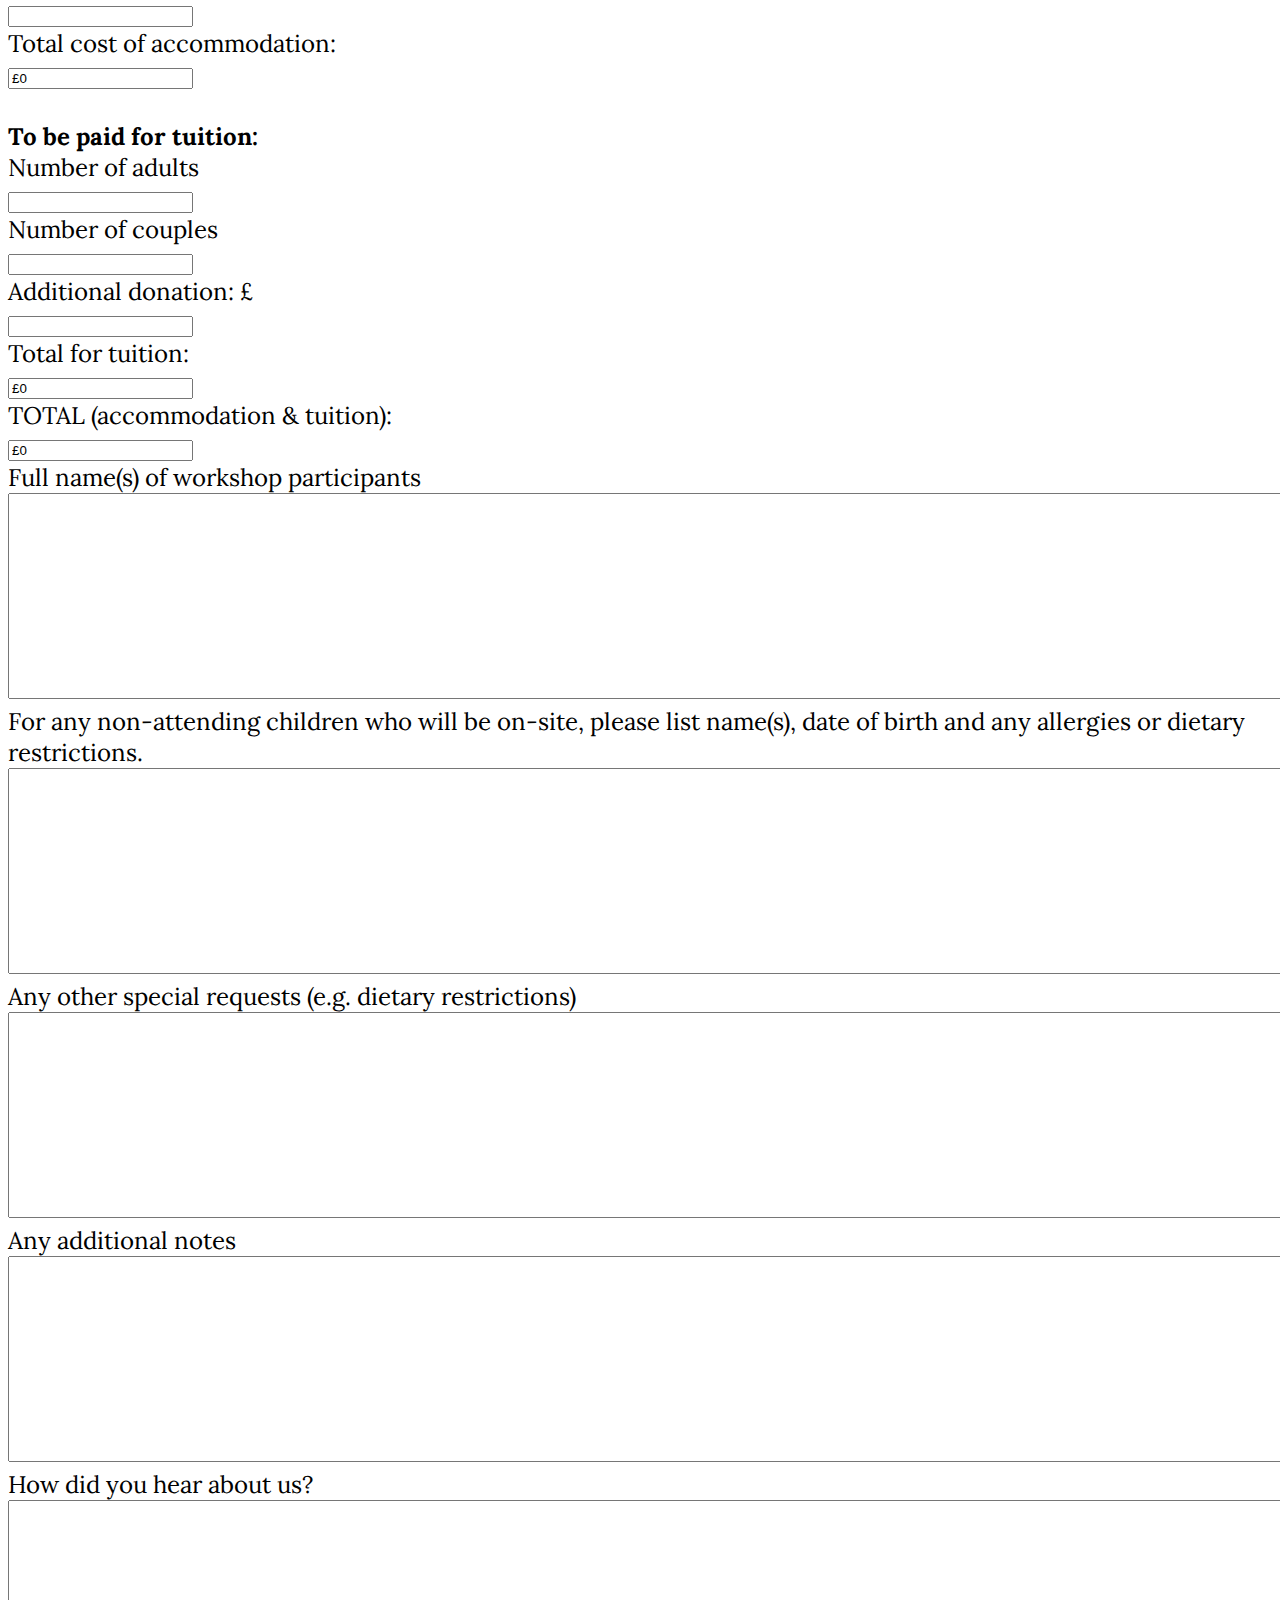
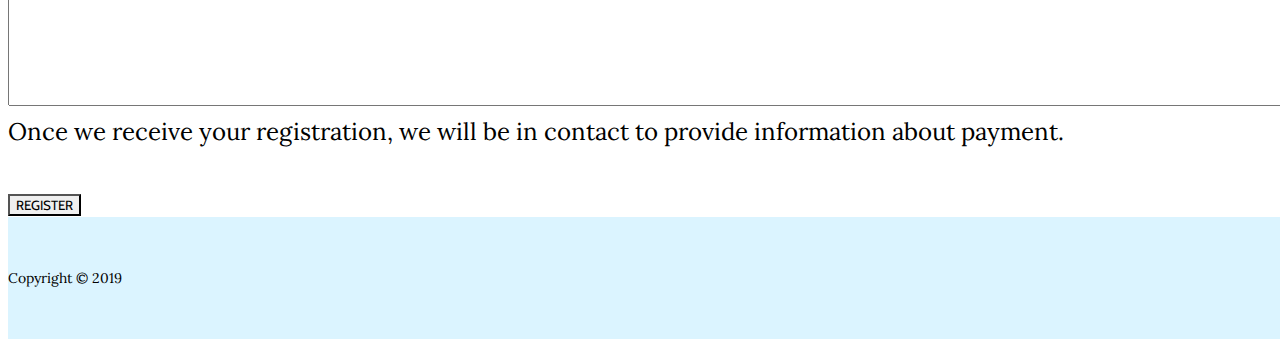
==== commit 5d5b04fb: "Improve form" ====
--- a/index.html
+++ b/index.html
@@ -20,20 +20,26 @@
     <!-- Custom styles for this template -->
     <link href="/css/grayscale.css" rel="stylesheet">
     <script>
+      function parseOrZero(s) {
+          return parseInt(s) || 0;
+      }
+      
       function recalculate() {
-          accommodationCost = document.getElementById('accommodation-cost');
-          accommodationNumAdults = document.getElementById('accommodation-num-adults');
-          accommodationNumChildren = document.getElementById('accommodation-num-children');
-          accommodationCost.value=30*parseInt(accommodationNumChildren.value)+65*parseInt(accommodationNumAdults.value);
+          var accommodationCost = document.getElementById('accommodation-cost');
+          var accommodationNumAdults = document.getElementById('accommodation-num-adults');
+          var accommodationNumChildren = document.getElementById('accommodation-num-children');
+          var accommodationCostValue = (30*parseOrZero(accommodationNumChildren.value) + 65*parseOrZero(accommodationNumAdults.value));
+          accommodationCost.value = "£" + accommodationCostValue;
       
-          workshopTotal = document.getElementById('workshop-total');
-          workshopNumAdults = document.getElementById('workshop-num-adults');
-          workshopNumCouples = document.getElementById('workshop-num-couples');
-          donation = document.getElementById('donation');
-          workshopTotal.value=110*parseInt(workshopNumAdults.value)+180*parseInt(workshopNumCouples.value)+parseInt(donation.value);
-          
-          total = document.getElementById('total');
-          total.value=parseInt(accommodationCost.value)+parseInt(workshopTotal.value);
+          var workshopTotal = document.getElementById('workshop-total');
+          var workshopNumAdults = document.getElementById('workshop-num-adults');
+          var workshopNumCouples = document.getElementById('workshop-num-couples');
+          var donation = document.getElementById('donation');
+          var workshopTotalValue = 110*parseOrZero(workshopNumAdults.value) + 180*parseOrZero(workshopNumCouples.value) + parseOrZero(donation.value);
+
+          workshopTotal.value = "£" + workshopTotalValue;
+          var total = document.getElementById('total');
+          total.value="£" + (accommodationCostValue + workshopTotalValue);
       }
     </script>
   </head>
@@ -330,8 +336,7 @@
         </div>
         <!-- <div class="row"> -->
         <!--   <div class="col"> -->
-        <form action="https://formspree.io/daoud.clarke%2Binfo@sufihealing.one"-
+        <form action="https://hooks.zapier.com/hooks/catch/6343360/ott7ghy/"
           method="POST" oninput="recalculate()">
           <div class="form-group row">
             <div class="col-lg-6 mx-auto"> <label for="user-name">Name</label>
@@ -363,23 +368,23 @@
             <div class="col-3"></div>
             <label for="accommodation-num-adults" class="col-4 col-form-label">Number
               of adults</label>
-            <div class="col-2"> <input class="form-control" value="0" name="accommodationNumAdults"-
-                id="accommodation-num-adults" type="number"> </div>
+            <div class="col-2"> <input class="form-control"  name="accommodationNumAdults"+
+                id="accommodation-num-adults" type="number" min="0"> </div>
           </div>
           <div class="form-group row">
             <div class="col-3"></div>
             <label for="accommodation-num-children" class="col-4 col-form-label">Number
               of children (aged 3-11)</label>
-            <div class="col-2"> <input class="form-control" value="0" name="accommodationNumChildren"-
-                id="accommodation-num-children" type="number"> </div>
-          </div>
-          <div class="form-group row">
-            <div class="col-3"></div>
-            <label for="accommodation-cost" class="col-4 col-form-label">Total cost of accommodation</label>
-            <div class="col-2"> £<output for="accommodation-num-adults accommodation-num-children" value="0" name="accommodationCost"
-                id="accommodation-cost" type="number"> </div>
+            <div class="col-2"> <input class="form-control"  name="accommodationNumChildren"+
+                id="accommodation-num-children" type="number" min="0"> </div>
+          </div>
+          <div class="form-group row">
+            <div class="col-3"></div>
+            <label for="accommodation-cost" class="col-4 col-form-label">Total cost of accommodation:</label>
+            <div class="col-2"><input readonly="readonly" value="£0" name="accommodationCost"
+                id="accommodation-cost" type="text"> </div>
           </div>
           <div class="form-group row">
             <div class="col-3"></div>
@@ -390,36 +395,36 @@
             <div class="col-3"></div>
             <label for="workshop-num-adults" class="col-4 col-form-label">Number
               of adults</label>
-            <div class="col-2"> <input class="form-control" value="0" name="Number of adults attending workshop"-
-                id="workshop-num-adults" type="number"> </div>
+            <div class="col-2"> <input class="form-control"  name="Number of adults attending workshop"+
+                id="workshop-num-adults" type="number" min="0"> </div>
           </div>
           <div class="form-group row">
             <div class="col-3"></div>
             <label for="workshop-num-couples" class="col-4 col-form-label">Number
               of couples</label>
-            <div class="col-2"> <input class="form-control" value="0" name="Number of couples attending workshop"-
-                id="workshop-num-couples" type="number"> </div>
-          </div>
-          <div class="form-group row">
-            <div class="col-3"></div>
-            <label for="donation" class="col-4 col-form-label">Additional donation</label>
-            <div class="col-2"> <input class="form-control" value="0" name="Additional donation"-
-                id="donation" type="number"> </div>
-          </div>
-          <div class="form-group row">
-            <div class="col-3"></div>
-            <label for="workshop-total" class="col-4 col-form-label">Total for tuition:</label>
-            <div class="col-2"> £<output for="workshop-num-adults workshop-num-couples" value="0" name="workshopTotal"
-                id="workshop-total" type="number"> </div>
-          </div>
-          <div class="form-group row">
-            <div class="col-3"></div>
-            <label for="total" class="col-4 col-form-label">TOTAL (accommodation & tuition):</label>
-            <div class="col-2"> £<output for="accommodation-cost workshop-total" value="0" name="workshopTotal"
-                id="total" type="number"> </div>
+            <div class="col-2"> <input class="form-control"  name="Number of couples attending workshop"+
+                id="workshop-num-couples" type="number" min="0"> </div>
+          </div>
+          <div class="form-group row">
+            <div class="col-3"></div>
+            <label for="donation" class="col-4 col-form-label">Additional donation: £</label>
+            <div class="col-2"> <input class="form-control"  name="Additional donation"+
+                id="donation" type="number" min="0"> </div>
+          </div>
+          <div class="form-group row">
+            <div class="col-3"></div>
+            <label for="workshop-total" class="col-4 col-form-label">Total for tuition: </label>
+            <div class="col-2"> <input readonly="readonly" value="£0" name="workshopTotal"
+                id="workshop-total" type="text"> </div>
+          </div>
+          <div class="form-group row">
+            <div class="col-3"></div>
+            <label for="total" class="col-4 col-form-label">TOTAL (accommodation & tuition): </label>
+            <div class="col-2"> <input readonly="readonly" value="£0" name="workshopTotal"
+                id="total" type="text"> </div>
           </div>
           <div class="form-group row">
             <div class="col-3"></div>
@@ -472,9 +477,6 @@
                 provide information about payment.</p>
             </div>
           </div>
-          <input name="_cc" value="info@sufihealing.one,c6gw4hmw@robot.zapier.com"-
-            type="hidden">
           <div class="form-group row">
             <div class="col text-center"> <button type="submit" class="btn btn-primary">Register</button>
             </div>
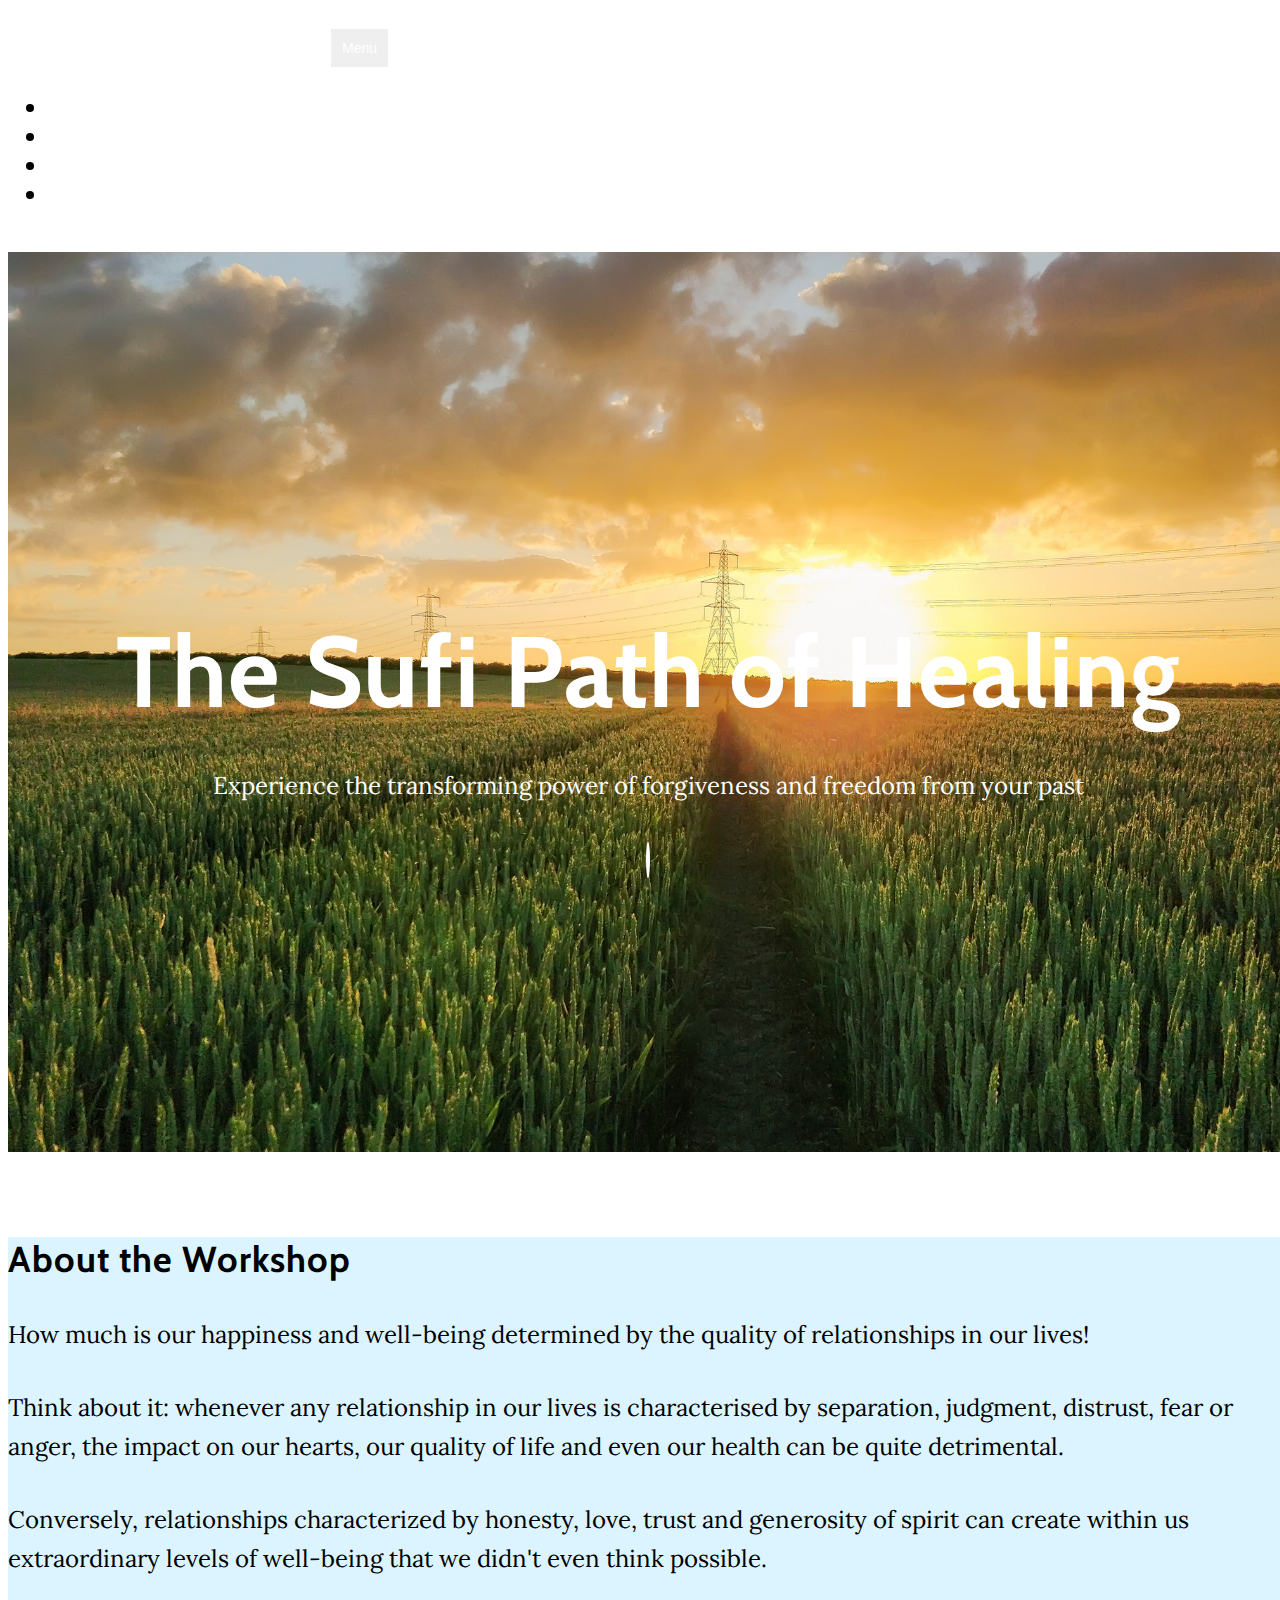
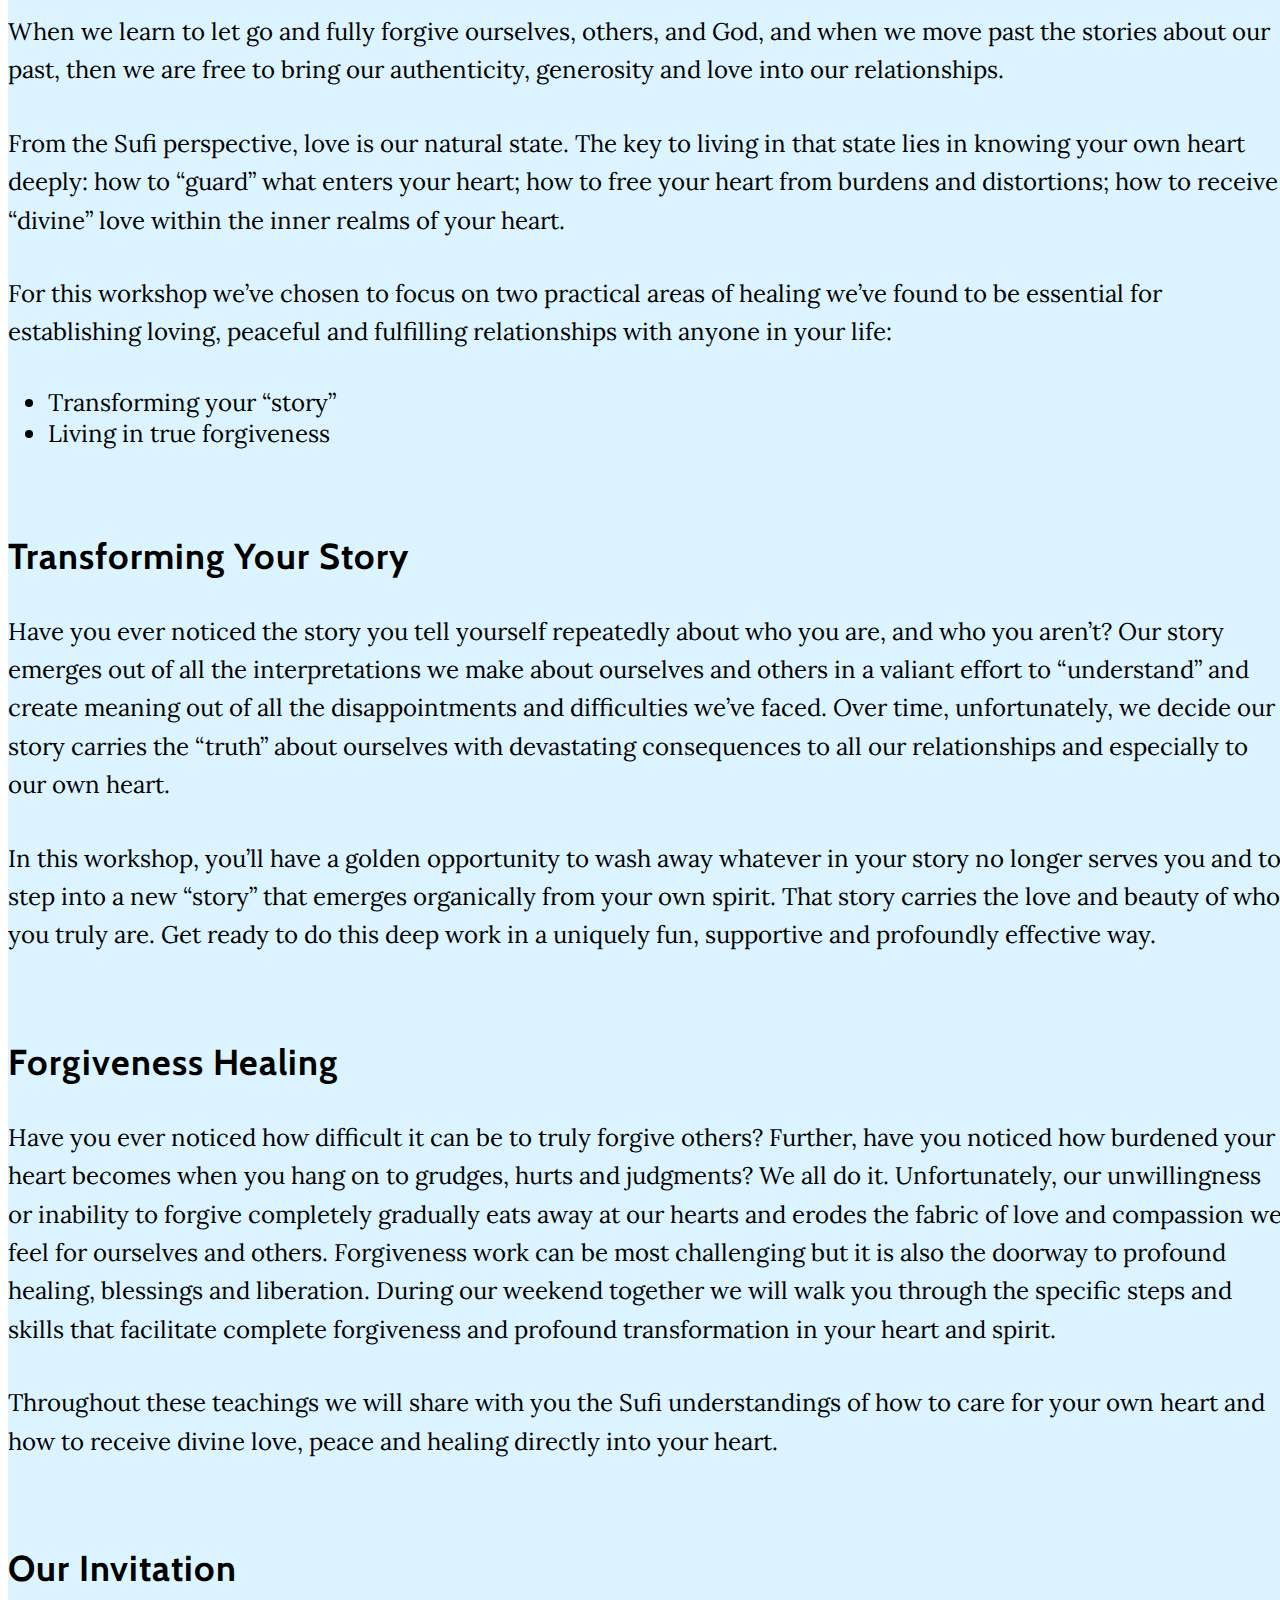
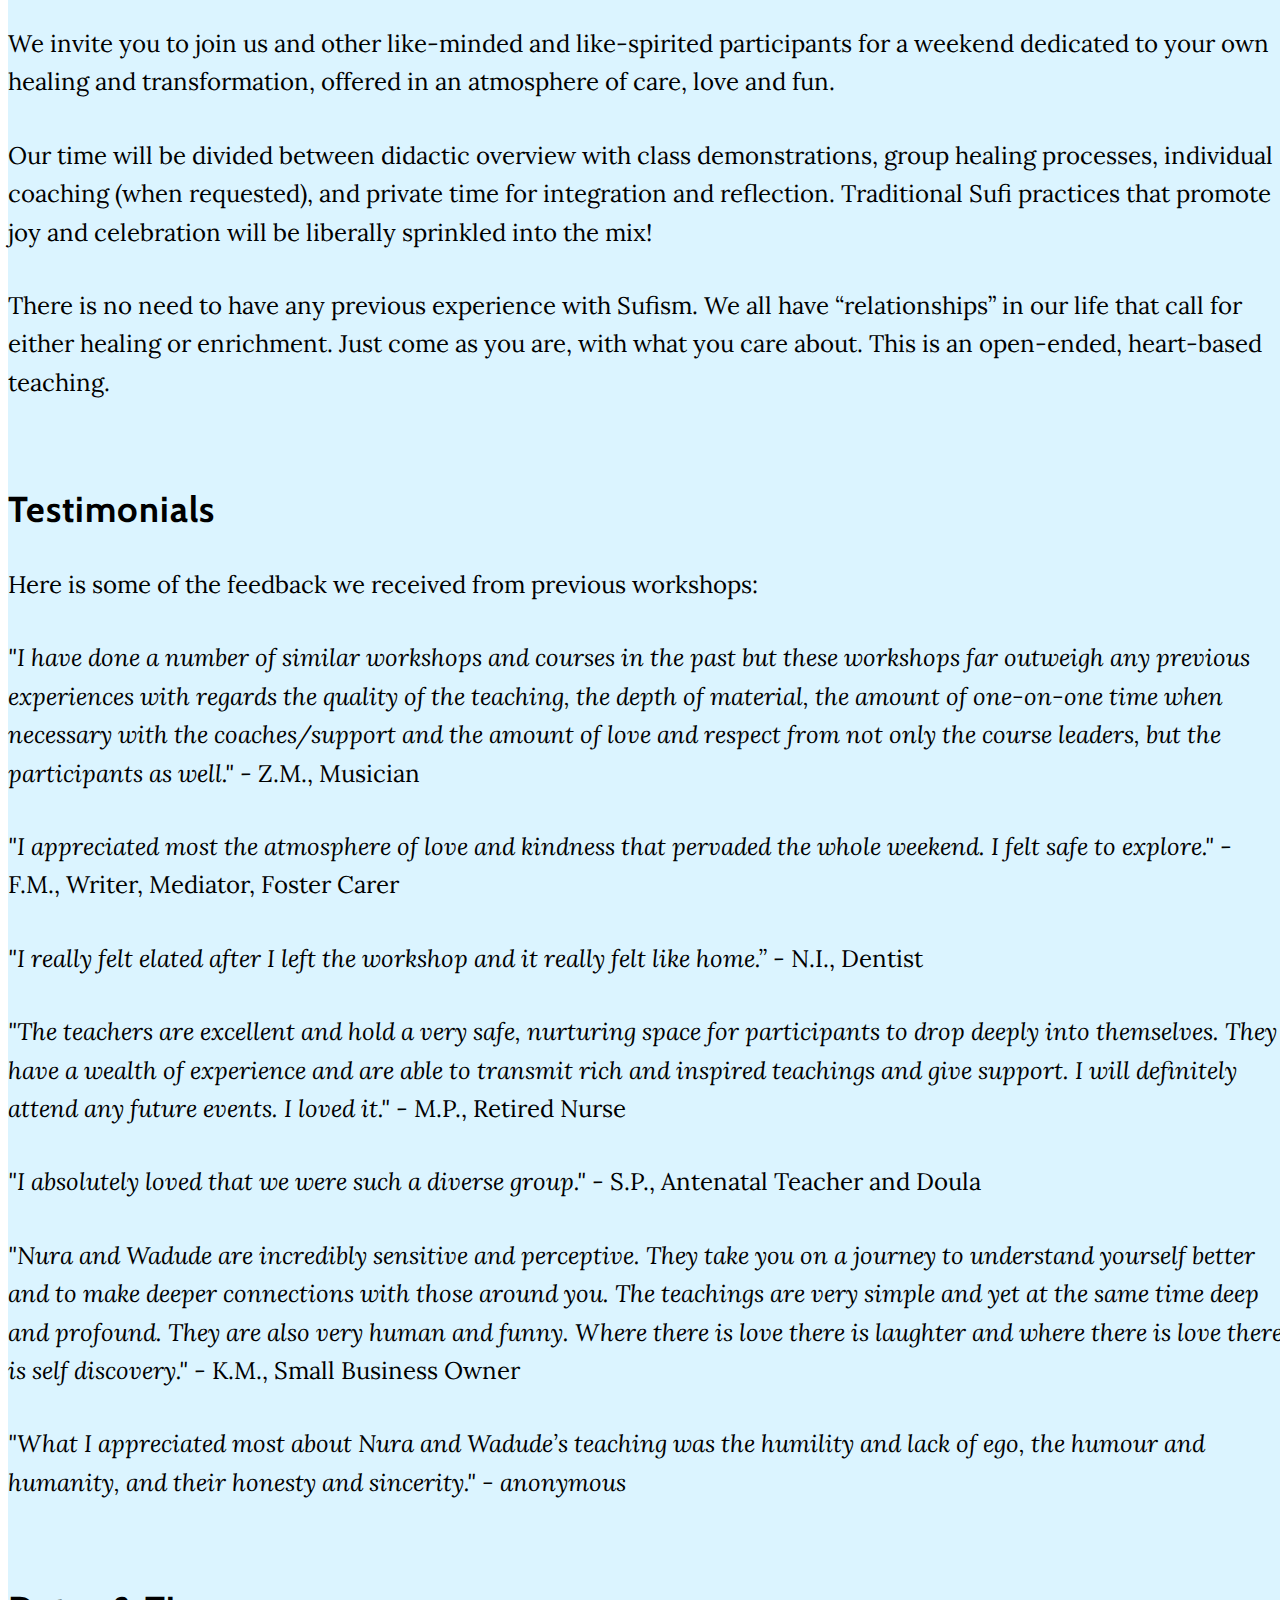
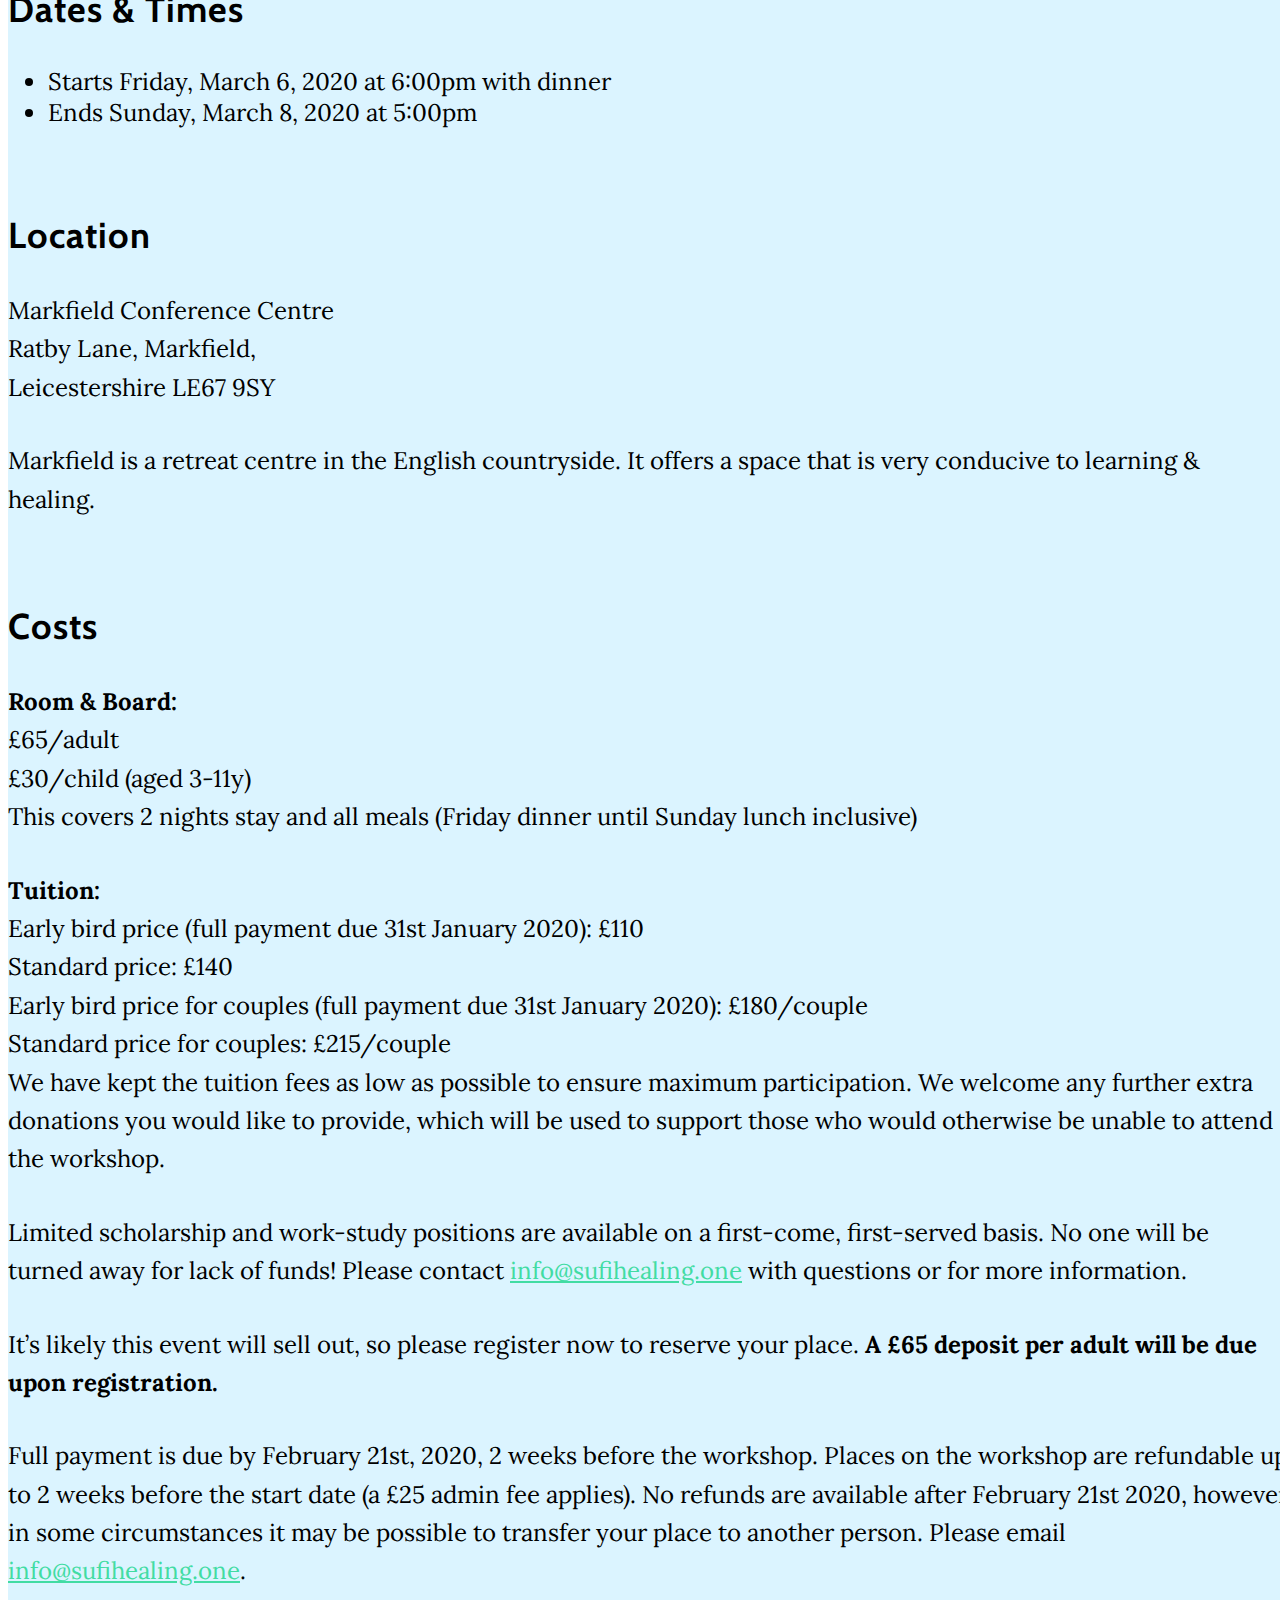
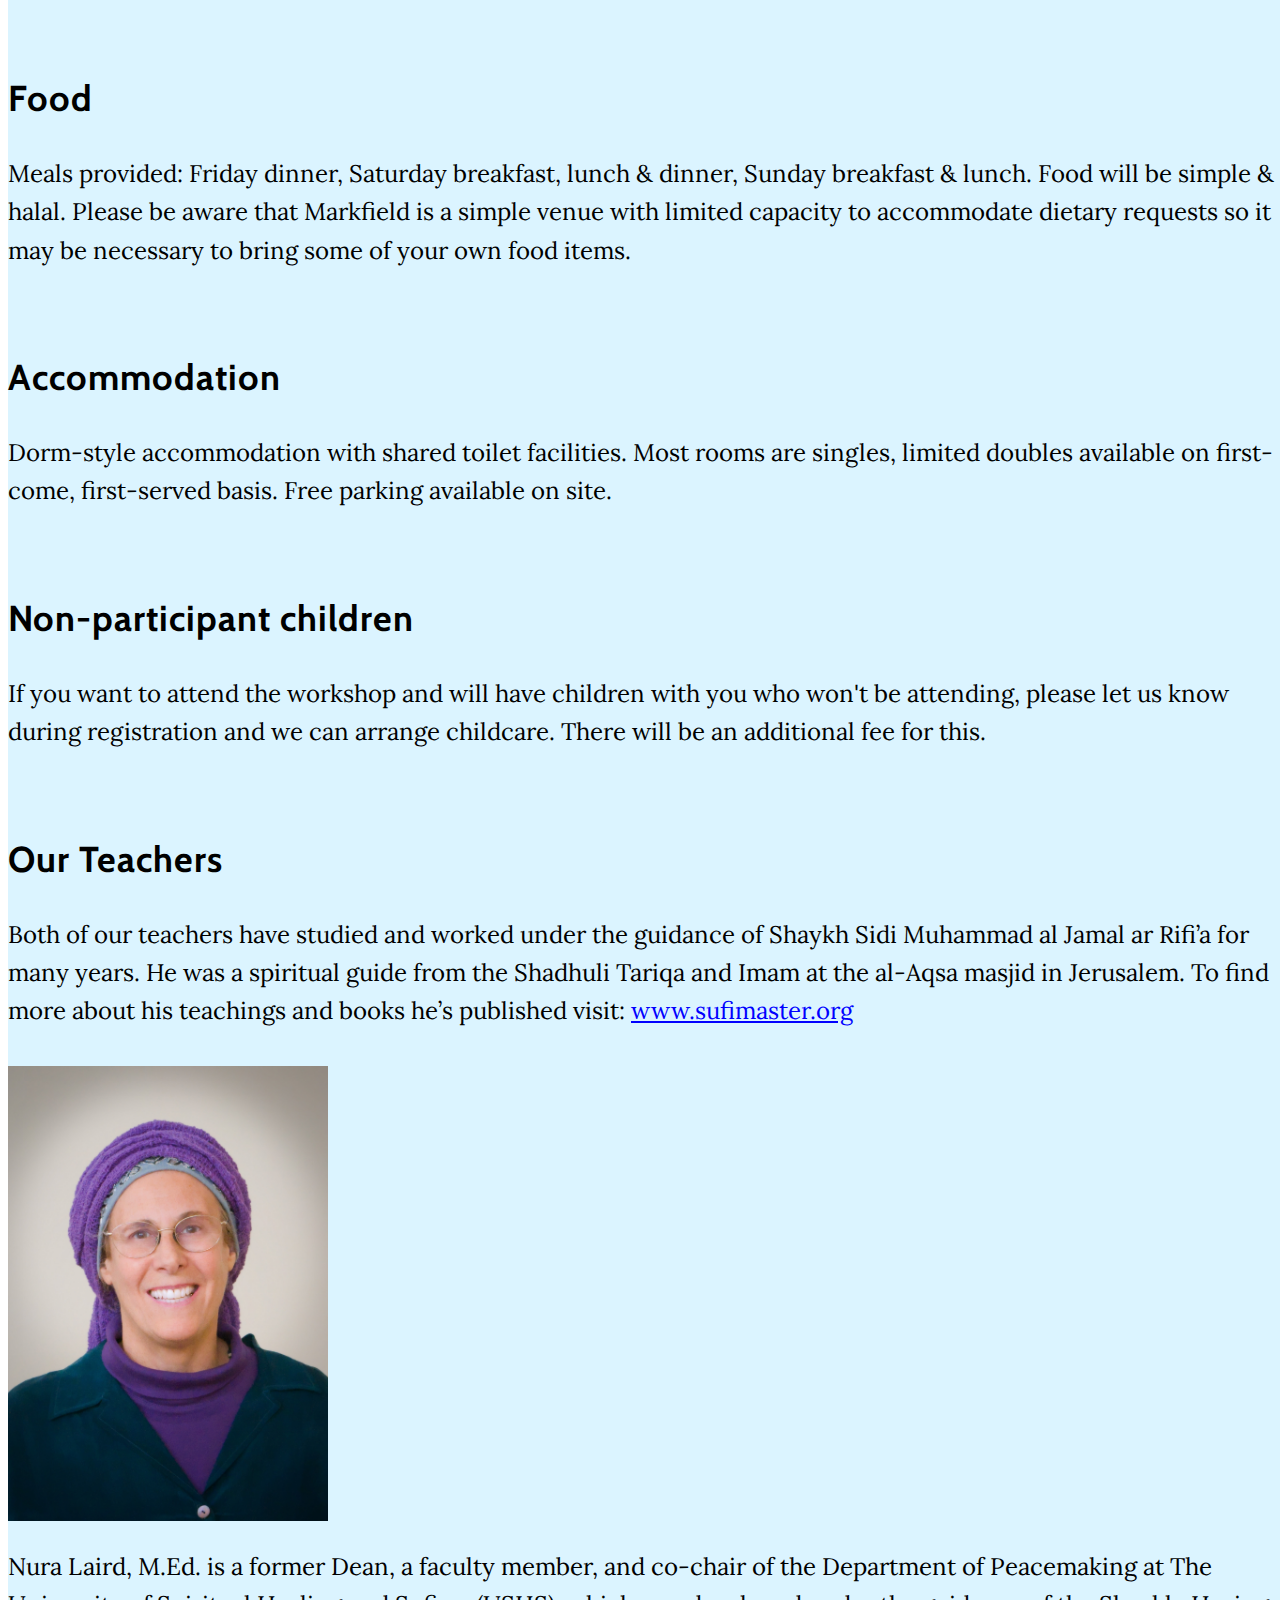
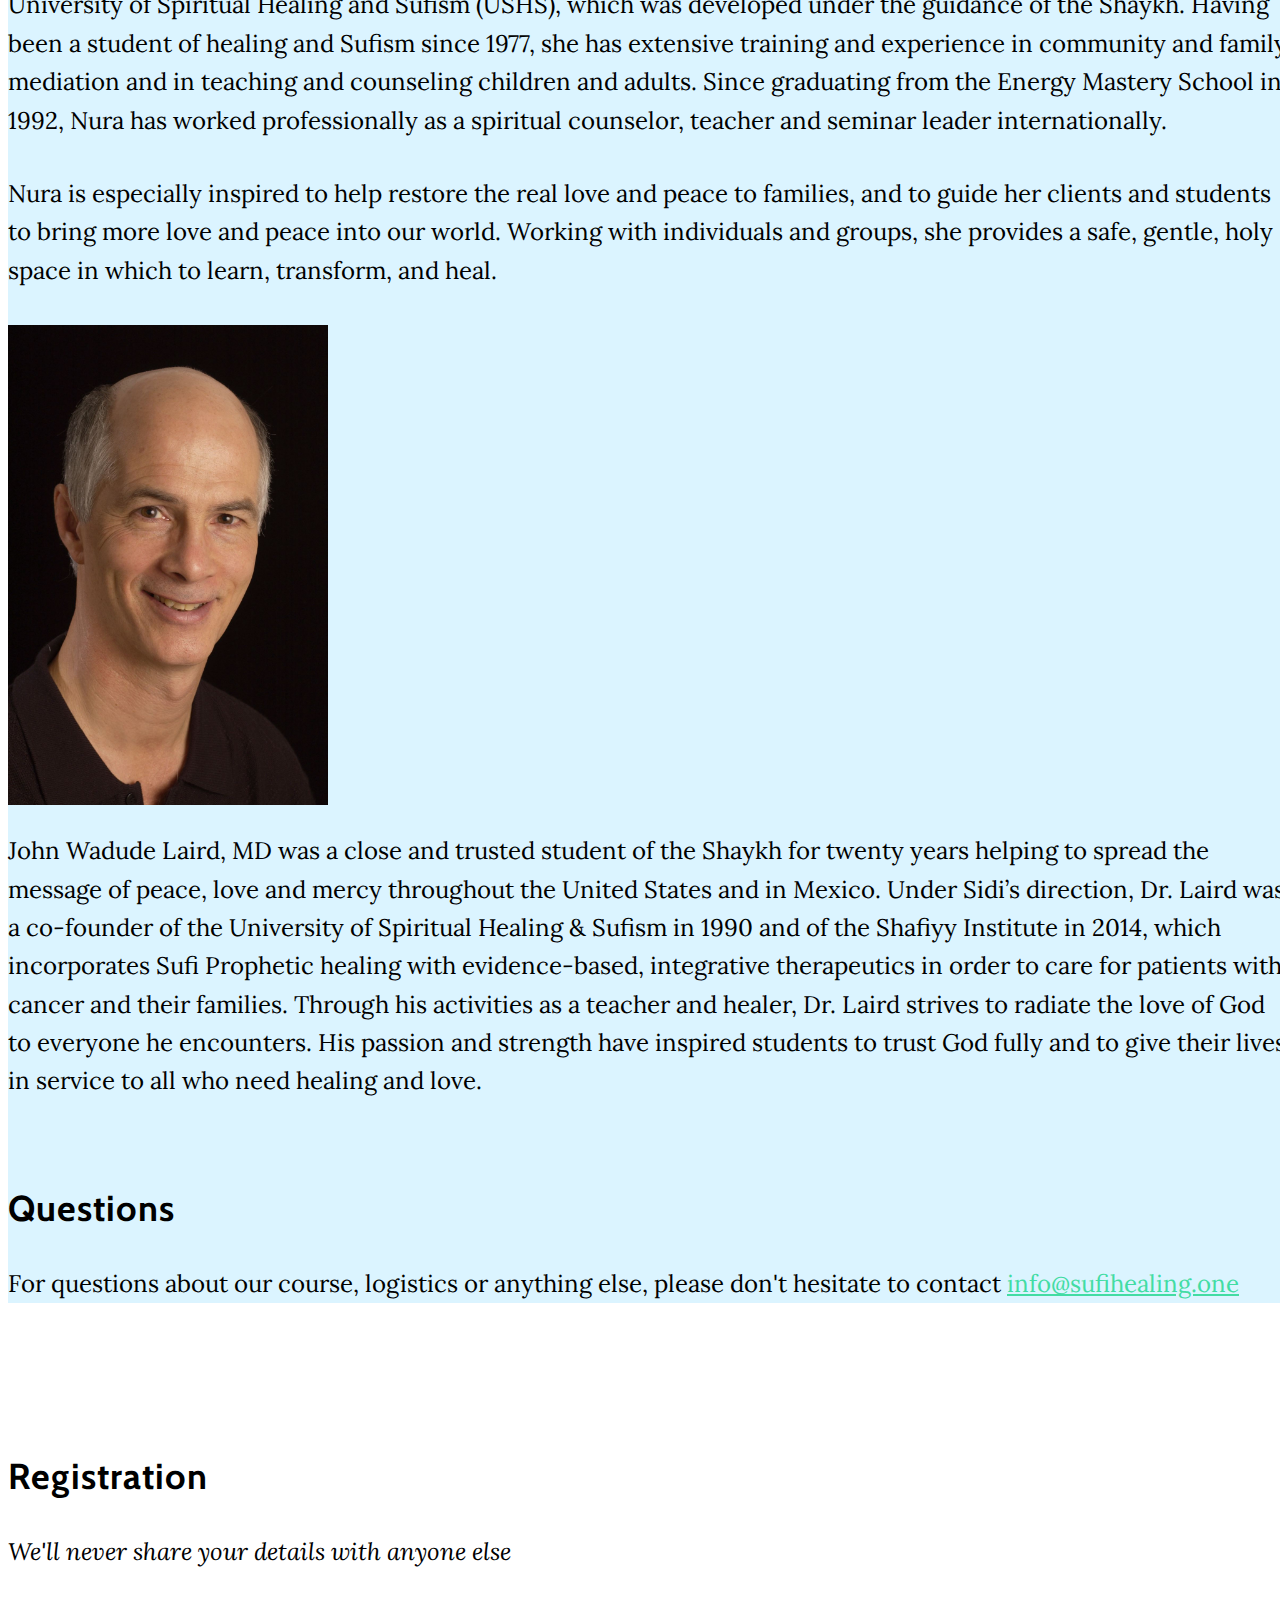
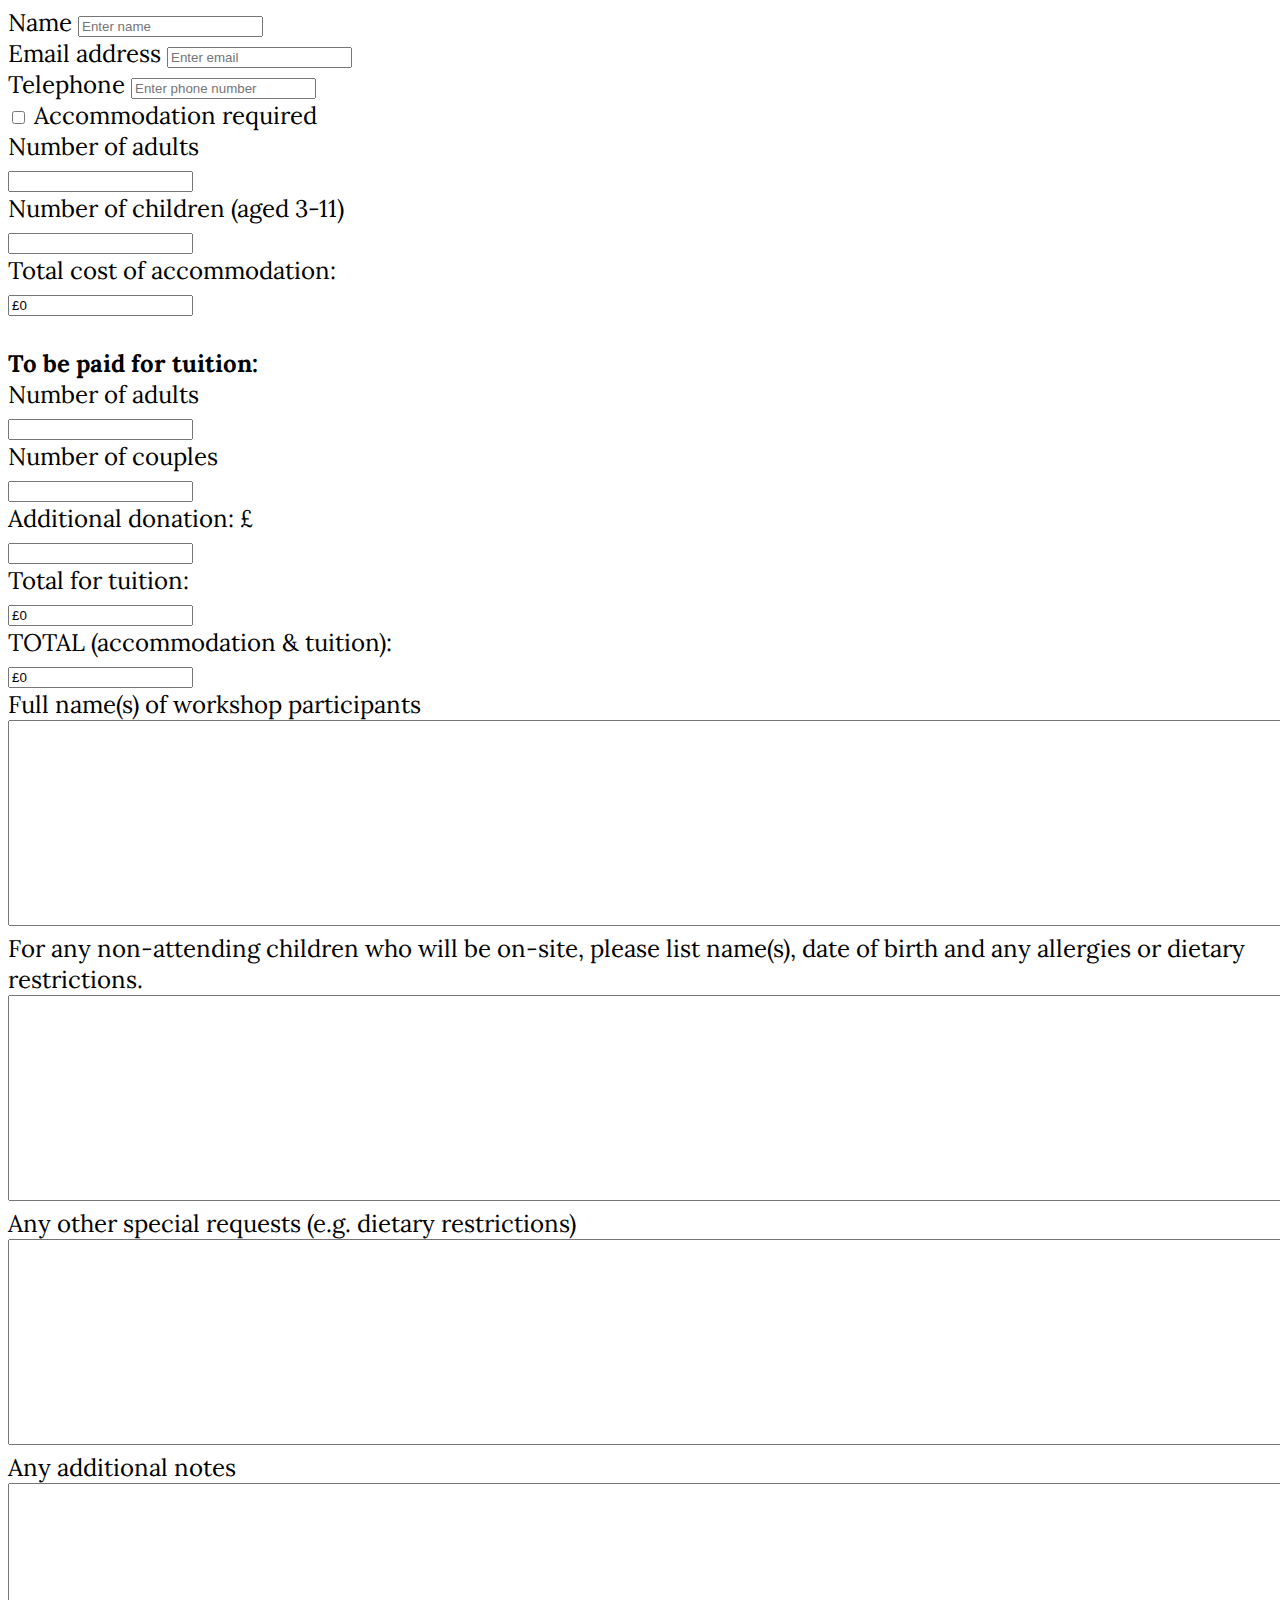
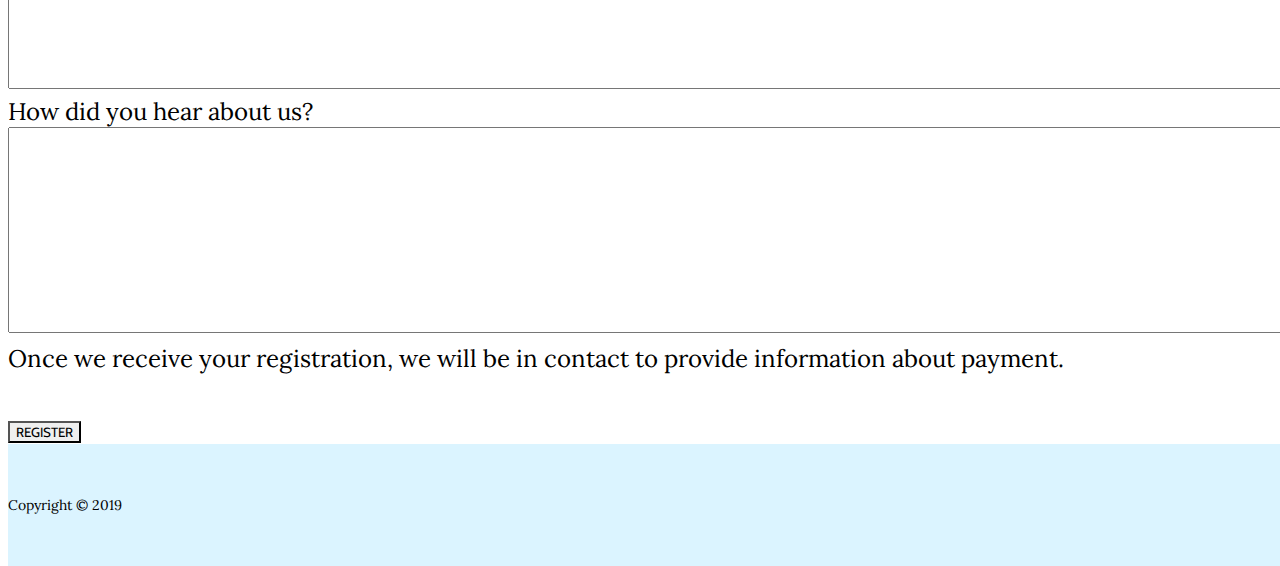
==== commit 0caad947: "Update index.html" ====
--- a/index.html
+++ b/index.html
@@ -11,45 +11,69 @@
     <link href="vendor/bootstrap/css/bootstrap.min.css" rel="stylesheet">
     <!-- Custom fonts for this template -->
     <link href="vendor/font-awesome/css/font-awesome.min.css" rel="stylesheet" type="text/css">
-    <link href="https://fonts.googleapis.com/css?family=Lora:400,700,400italic,700italic"+    <link href="https://fonts.googleapis.com/css?family=Lora:400,700,400italic,700italic"
 
       rel="stylesheet" type="text/css">
-    <link href="https://fonts.googleapis.com/css?family=Cabin:700" rel="stylesheet"+    <link href="https://fonts.googleapis.com/css?family=Cabin:700" rel="stylesheet"
 
       type="text/css">
     <!-- Custom styles for this template -->
     <link href="/css/grayscale.css" rel="stylesheet">
-    <script>
-      function parseOrZero(s) {
-          return parseInt(s) || 0;
-      }
-      
-      function recalculate() {
-          var accommodationCost = document.getElementById('accommodation-cost');
-          var accommodationNumAdults = document.getElementById('accommodation-num-adults');
-          var accommodationNumChildren = document.getElementById('accommodation-num-children');
-          var accommodationCostValue = (30*parseOrZero(accommodationNumChildren.value) + 65*parseOrZero(accommodationNumAdults.value));
-          accommodationCost.value = "£" + accommodationCostValue;
-      
-          var workshopTotal = document.getElementById('workshop-total');
-          var workshopNumAdults = document.getElementById('workshop-num-adults');
-          var workshopNumCouples = document.getElementById('workshop-num-couples');
-          var donation = document.getElementById('donation');
-          var workshopTotalValue = 110*parseOrZero(workshopNumAdults.value) + 180*parseOrZero(workshopNumCouples.value) + parseOrZero(donation.value);
-
-          workshopTotal.value = "£" + workshopTotalValue;
-          var total = document.getElementById('total');
-          total.value="£" + (accommodationCostValue + workshopTotalValue);
-      }
-    </script>
+    <script src="vendor/jquery/jquery.min.js"></script>
+    <script>
+      $(document).ready(function() {
+      // this is the id of the form
+      $("#registration-form").submit(function(e) {
+
+      e.preventDefault(); // avoid to execute the actual submit of the form.
+
+      var form = $(this);
+      var url = form.attr('action');
+
+      $.ajax({
+      type: "POST",
+      url: url,
+      data: form.serialize(), // serializes the form's elements.
+      success: function(data)
+      {
+      alert("Your registration has been submitted successfully, thank you!"); // show response from the php script.
+      }
+      });
+      });
+
+
+      });
+
+      function parseOrZero(s) {
+          return parseInt(s) || 0;
+      }
+      
+      function recalculate() {
+          var accommodationCost = document.getElementById('accommodation-cost');
+          var accommodationNumAdults = document.getElementById('accommodation-num-adults');
+          var accommodationNumChildren = document.getElementById('accommodation-num-children');
+          var accommodationCostValue = (30*parseOrZero(accommodationNumChildren.value) + 65*parseOrZero(accommodationNumAdults.value));
+          accommodationCost.value = "£" + accommodationCostValue;
+      
+          var workshopTotal = document.getElementById('workshop-total');
+          var workshopNumAdults = document.getElementById('workshop-num-adults');
+          var workshopNumCouples = document.getElementById('workshop-num-couples');
+          var donation = document.getElementById('donation');
+          var workshopTotalValue = 110*parseOrZero(workshopNumAdults.value) + 180*parseOrZero(workshopNumCouples.value) + parseOrZero(donation.value);
+
+          workshopTotal.value = "£" + workshopTotalValue;
+          var total = document.getElementById('total');
+          total.value="£" + (accommodationCostValue + workshopTotalValue);
+      }
+    </script>
   </head>
   <body id="page-top">
     <!-- Navigation -->
     <nav class="navbar navbar-expand-lg navbar-light fixed-top" id="mainNav">
-      <div class="container"> <a class="navbar-brand js-scroll-trigger" href="#page-top">Sufi
-          Healing Workshop</a> <button class="navbar-toggler navbar-toggler-right"-
-          type="button" data-toggle="collapse" data-target="#navbarResponsive" aria-controls="navbarResponsive"+      <div class="container"> <a class="navbar-brand js-scroll-trigger" href="#page-top">Sufi
+          Healing Workshop</a> <button class="navbar-toggler navbar-toggler-right"
+
+          type="button" data-toggle="collapse" data-target="#navbarResponsive" aria-controls="navbarResponsive"
 
           aria-expanded="false" aria-label="Toggle navigation"> Menu <i class="fa fa-bars"></i>
         </button>
@@ -89,85 +113,90 @@
         <div class="row">
           <div class="col">
             <h2>About the Workshop</h2>
-
-	    <p>How much is our happiness and well-being determined by
-	      the quality of relationships in our lives!</p>
-
-	    <p>Think about it: whenever any relationship in our lives is
-	      characterised by separation, judgment, distrust, fear or
-	      anger, the impact on our hearts, our quality of life and
-	      even our health can be quite detrimental.</p>
-
-	    <p>Conversely, relationships characterized by honesty, love,
-	      trust and generosity of spirit can create within us
-	      extraordinary levels of well-being that we didn&#39;t even think
-	      possible.</p>
-
-            <p>From the Sufi perspective, love is our natural
-	      state. The key to living in that state lies in knowing your own heart
-	      deeply: how to “guard” what enters your heart; how to free your heart
-	      from burdens and distortions; how to receive “divine” love within the
+
+	    <p>How much is our happiness and well-being determined by
+	      the quality of relationships in our lives!</p>
+
+	    <p>Think about it: whenever any relationship in our lives is
+	      characterised by separation, judgment, distrust, fear or
+	      anger, the impact on our hearts, our quality of life and
+	      even our health can be quite detrimental.</p>
+
+	    <p> Conversely, relationships characterized by honesty, love,
+	      trust and generosity of spirit can create within us
+	      extraordinary levels of well-being that we didn&#39;t even think
+	      possible.</p>
+		  
+	    <p>When we learn to let go and fully forgive ourselves, others, 
+	      and God, and when we move past the stories about our past, 
+	      then we are free to bring our authenticity, generosity and 
+	      love into our relationships.</p>
+		    
+            <p>From the Sufi perspective, love is our natural
+	      state. The key to living in that state lies in knowing your own heart
+	      deeply: how to “guard” what enters your heart; how to free your heart
+	      from burdens and distortions; how to receive “divine” love within the
 	      inner realms of your heart.</p>
-            <p>For this workshop we’ve chosen to focus on two practical areas of healing we’ve found to be
-	      essential for establishing loving, peaceful and fulfilling relationships with anyone in your life:
-	      <ul>
-		<li>Transforming your “story”
-		<li>Living in true forgiveness
-	      </ul>
+            <p>For this workshop we’ve chosen to focus on two practical areas of healing we’ve found to be
+	      essential for establishing loving, peaceful and fulfilling relationships with anyone in your life:
+	      <ul>
+		<li>Transforming your “story”
+		<li>Living in true forgiveness
+	      </ul>
 	    </p>
-
-	    <h2>Transforming Your Story</h2>
-
-	    
-	    <p>Have you ever noticed the “story” you tell yourself repeatedly about who you are, and who you
-	      aren’t? Our story emerges out of all the interpretations we make about ourselves and others in
-	      a valiant effort to “understand” and create meaning out of all the disappointments and
-	      difficulties we’ve faced. Over time, unfortunately, we decide our story carries the “truth” about
-	      ourselves with devastating consequences to all our relationships and especially to our own
-	      heart.</p>
-
-
-
-	    <p>In this workshop, you’ll have a golden opportunity to wash away whatever in your story no
-	      longer serves you and to step into a new “story” that emerges organically from your own spirit.
-	      That story carries the love and beauty of who you truly are. Get ready to do this deep work in a
-	      uniquely fun, supportive and profoundly effective way.</p>
-
-	    <h2>Forgiveness Healing</h2>
-
-	    <p>Have you ever noticed how difficult it can be to truly forgive others? Further, have you noticed
-	      how burdened your heart becomes when you “hang on” to grudges, hurts and judgments? We
-	      all do it. Unfortunately, our unwillingness or inability to forgive completely gradually eats away
-	      at our hearts and erodes the fabric of love and compassion we feel for ourselves and others.
-	      Forgiveness work can be most challenging but it is also the doorway to profound healing,
-	      blessings and liberation. During our weekend together we will walk you through the specific
-	      steps and skills that facilitate complete forgiveness and profound transformation in your heart
-	      and spirit.</p>
-
-	    <p>Throughout these teachings we will share with you the Sufi understandings of how to care for
-	      your own heart and how to receive divine love, peace and healing directly into your heart.</p>
-
-	    <h2>Our Invitation</h2>
-
-	    <p>We invite you to join us and other like-minded and like-spirited participants for a weekend
-	      dedicated to your own healing and transformation, offered in an atmosphere of care, love and
-	      fun.</p>
-
-	    <p>Our time will be divided between didactic overview with
-	    class demonstrations, group healing processes, individual
-	    coaching (when requested), and private time for
-	    integration and reflection. Traditional Sufi practices
-	    that promote joy and celebration will be liberally
-	    sprinkled into the mix!</p>
-	    
-	    <p>There is no need to have any previous experience with
-	    Sufism. We all have “relationships” in our life that call
-	    for either healing or enrichment. Just come as you are,
-	    with what you care about. This is an open-ended,
-	    heart-based teaching.</p>
-
-	    <h2>Testimonials</h2>
-
+
+	    <h2>Transforming Your Story</h2>
+
+	    
+	    <p>Have you ever noticed the story you tell yourself repeatedly about who you are, and who you
+	      aren’t? Our story emerges out of all the interpretations we make about ourselves and others in
+	      a valiant effort to “understand” and create meaning out of all the disappointments and
+	      difficulties we’ve faced. Over time, unfortunately, we decide our story carries the “truth” about
+	      ourselves with devastating consequences to all our relationships and especially to our own
+	      heart.</p>
+
+
+
+	    <p>In this workshop, you’ll have a golden opportunity to wash away whatever in your story no
+	      longer serves you and to step into a new “story” that emerges organically from your own spirit.
+	      That story carries the love and beauty of who you truly are. Get ready to do this deep work in a
+	      uniquely fun, supportive and profoundly effective way.</p>
+
+	    <h2>Forgiveness Healing</h2>
+
+	    <p>Have you ever noticed how difficult it can be to truly forgive others? Further, have you noticed
+	      how burdened your heart becomes when you hang on to grudges, hurts and judgments? We
+	      all do it. Unfortunately, our unwillingness or inability to forgive completely gradually eats away
+	      at our hearts and erodes the fabric of love and compassion we feel for ourselves and others.
+	      Forgiveness work can be most challenging but it is also the doorway to profound healing,
+	      blessings and liberation. During our weekend together we will walk you through the specific
+	      steps and skills that facilitate complete forgiveness and profound transformation in your heart
+	      and spirit.</p>
+
+	    <p>Throughout these teachings we will share with you the Sufi understandings of how to care for
+	      your own heart and how to receive divine love, peace and healing directly into your heart.</p>
+
+	    <h2>Our Invitation</h2>
+
+	    <p>We invite you to join us and other like-minded and like-spirited participants for a weekend
+	      dedicated to your own healing and transformation, offered in an atmosphere of care, love and
+	      fun.</p>
+
+	    <p>Our time will be divided between didactic overview with
+	    class demonstrations, group healing processes, individual
+	    coaching (when requested), and private time for
+	    integration and reflection. Traditional Sufi practices
+	    that promote joy and celebration will be liberally
+	    sprinkled into the mix!</p>
+	    
+	    <p>There is no need to have any previous experience with
+	    Sufism. We all have “relationships” in our life that call
+	    for either healing or enrichment. Just come as you are,
+	    with what you care about. This is an open-ended,
+	    heart-based teaching.</p>
+
+	    <h2>Testimonials</h2>
+
 	                  <p> Here is some of the feedback we received from previous
 		workshops:</p>
               <p><em> </em><i><em>"I have done a number of similar workshops and
@@ -200,85 +229,87 @@
               <p><em>"What I appreciated most about Nura and Wadude’s teaching was
                   the humility and lack of ego, the humour and humanity, and their
                   honesty and sincerity." - anonymous</em></p>
-
-
-	    <section id="timedate" class="content-section">
-	      <h2>Dates &amp; Times</h2>
-	      <ul>
-		<li>Starts Friday, March 6, 2020 at 6:00pm with dinner
-		<li>Ends Sunday, March 8, 2020 at 5:00pm
-	      </ul>
-	    </section>
-
-	    <section id="location" class="content-section">
+
+
+	    <section id="timedate" class="content-section">
+	      <h2>Dates &amp; Times</h2>
+	      <ul>
+		<li>Starts Friday, March 6, 2020 at 6:00pm with dinner
+		<li>Ends Sunday, March 8, 2020 at 5:00pm
+	      </ul>
+	    </section>
+
+	    <section id="location" class="content-section">
               <h2>Location</h2>
-
+
               <p>Markfield Conference Centre <br>
 		Ratby Lane, Markfield, <br>
 		Leicestershire LE67 9SY </p>
-              <p>Markfield is a retreat centre in the English countryside. It
+              <p>Markfield is a retreat centre in the English countryside. It
 		offers a space that is very conducive to learning &amp; healing.</p>
-
+
               <h2>Costs</h2>
-              <p><strong>Room &amp; Board:</strong> £65/adult, £30/child (aged
-		3-11) - price covers 2 nights stay and all meals (Friday dinner
-		until Sunday lunch inclusive)</p>
-
-	      <p><b>Tuition:</b>
-		<br>Early bird price (until 31st January 2020):  £110
-		<br>Standard price: £140
-		<br>£180/couple
-		<br>We operate on a donation model, and have kept the
-		tuition fees deliberately low to ensure maximum
-		participation. We welcome any further extra donations
-		you would like to provide, which will be used to
-		support those who would otherwise be unable to attend
-		the workshop.</p>
-
-	      <p>Limited scholarship and work-study positions are
-		available on a first-come, first-served basis.  No one
-		will be turned away for lack of funds! Please
-		contact <a href="mailto:info@sufihealing.one">info@sufihealing.one</a>
-		with questions or for more information.</p>
-
-	      <p>It’s likely this event will sell out, so please register now to reserve your place.
-		<b>A £65 deposit per adult will be due upon registration.</b></p>
-
-	      <p>Full payment is due by February 21st, 2020, 2 weeks
-		before the workshop.  Places on the workshop are
-		refundable up to 2 weeks before the start date (a £25
-		admin fee applies). No refunds are available after
-		February 21st 2020, however in some circumstances it
-		may be possible to transfer your place to another
-		person. Please email
-		<a href="mailto:info@sufihealing.one">info@sufihealing.one</a>.</p>
-
+              <p><strong>Room &amp; Board:</strong> 
+	        <br>£65/adult
+		<br>£30/child (aged 3-11y)
+		<br>This covers 2 nights stay and all meals (Friday dinner
+		until Sunday lunch inclusive)</p>
+
+	      <p><b>Tuition:</b>
+		<br>Early bird price (full payment due 31st January 2020):  £110
+		<br>Standard price: £140
+		<br>Early bird price for couples (full payment due 31st January 2020): £180/couple
+		<br>Standard price for couples: £215/couple
+		<br>We have kept the tuition fees as low as 
+		possible to ensure maximum participation. We welcome any 
+		further extra donations you would like to provide, which 
+		will be used to support those who would otherwise be unable 
+		to attend the workshop.</p>
+
+	      <p>Limited scholarship and work-study positions are
+		available on a first-come, first-served basis.  No one
+		will be turned away for lack of funds! Please
+		contact <a href="mailto:info@sufihealing.one">info@sufihealing.one</a>
+		with questions or for more information.</p>
+
+	      <p>It’s likely this event will sell out, so please register now to reserve your place.
+		<b>A £65 deposit per adult will be due upon registration.</b></p>
+
+	      <p>Full payment is due by February 21st, 2020, 2 weeks
+		before the workshop.  Places on the workshop are
+		refundable up to 2 weeks before the start date (a £25
+		admin fee applies). No refunds are available after
+		February 21st 2020, however in some circumstances it
+		may be possible to transfer your place to another
+		person. Please email
+		<a href="mailto:info@sufihealing.one">info@sufihealing.one</a>.</p>
+
 	      <h2>Food</h2>
-              <p>Meals provided: Friday dinner, Saturday breakfast,
-		lunch &amp;- dinner, Sunday breakfast &amp; lunch. Food
-		will be simple &amp;- halal. Please be aware that
-		Markfield is a simple venue with limited capacity to
-		accommodate dietary requests so it may be necessary to
+              <p>Meals provided: Friday dinner, Saturday breakfast,
+		lunch &amp;
+ dinner, Sunday breakfast &amp; lunch. Food
+		will be simple &amp;
+ halal. Please be aware that
+		Markfield is a simple venue with limited capacity to
+		accommodate dietary requests so it may be necessary to
 		bring some of your own food items.</p>
               <h2>Accommodation</h2>
-              <p>Dorm-style accommodation with shared toilet facilities.
-		Most rooms are singles, limited doubles available on first-
+              <p>Dorm-style accommodation with shared toilet facilities.
+		Most rooms are singles, limited doubles available on first-
 		come, first-served basis. Free parking available on site.</p>
               <h2>Non-participant children</h2>
               <p>If you want to attend the workshop and will have children with
 		you who won't be attending, please let us know during registration
 		and we can arrange childcare. There will be an additional fee for
 		this.</p>
-	    </section>
-
+	    </section>
+
             <h2>Our Teachers</h2>
-            <p>Both of our teachers have studied and worked under the guidance of Shaykh
-	      Sidi Muhammad al Jamal ar Rifi’a for many years. He was a spiritual guide from the
-	      Shadhuli Tariqa and Imam at the al-Aqsa masjid in Jerusalem. To find more about his
+            <p>Both of our teachers have studied and worked under the guidance of Shaykh
+	      Sidi Muhammad al Jamal ar Rifi’a for many years. He was a spiritual guide from the
+	      Shadhuli Tariqa and Imam at the al-Aqsa masjid in Jerusalem. To find more about his
 	      teachings and books he’s published visit: <a href="http://www.sufimaster.org" style="color:blue;">www.sufimaster.org</a></p>
-            <div class="float-left"> <img src="img/nura.jpg" style="margin: 0 20px 20px 0"+            <div class="float-left"> <img src="img/nura.jpg" style="margin: 0 20px 20px 0"
 
                 width="320"> </div>
             <p>Nura Laird, M.Ed. is a former Dean, a faculty member, and
@@ -295,7 +326,7 @@
               more love and peace into our world. Working with individuals and
               groups, she provides a safe, gentle, holy space in which to learn,
               transform, and heal.</p>
-            <div class="float-left"> <img src="img/wadude.jpg" style="margin: 0 20px 20px 0"+            <div class="float-left"> <img src="img/wadude.jpg" style="margin: 0 20px 20px 0"
 
                 width="320"> </div>
             <p>John Wadude Laird, MD was a close and trusted student of the
@@ -312,9 +343,9 @@
               all who need healing and love.</p>
             <p></p>
             <h2>Questions</h2>
-            <p>For questions about our course, logistics or anything
-              else,- please don't hesitate to
+            <p>For questions about our course, logistics or anything
+              else,
+ please don't hesitate to
               contact <a href="mailto:info@sufihealing.one">info@sufihealing.one</a></p>
           </div>
         </div>
@@ -336,29 +367,29 @@
         </div>
         <!-- <div class="row"> -->
         <!--   <div class="col"> -->
-        <form action="https://hooks.zapier.com/hooks/catch/6343360/ott7ghy/"
-          method="POST" oninput="recalculate()">
-          <div class="form-group row">
-            <div class="col-lg-6 mx-auto"> <label for="user-name">Name</label>
-	      <input class="form-control" id="user-name" name="name"+        <form action="https://hooks.zapier.com/hooks/catch/6343360/ott7ghy/"
+          id="registration-form" method="POST" oninput="recalculate()">
+          <div class="form-group row">
+            <div class="col-lg-6 mx-auto"> <label for="user-name">Name</label>
+	      <input class="form-control" id="user-name" name="name"
 
                 placeholder="Enter name"> </div>
           </div>
           <div class="form-group row">
             <div class="col-lg-6 mx-auto"> <label for="user-email">Email
-                address</label> <input class="form-control" id="user-email" name="email"+                address</label> <input class="form-control" id="user-email" name="email"
 
                 placeholder="Enter email" type="email"> </div>
           </div>
           <div class="form-group row">
             <div class="col-lg-6 mx-auto"> <label for="example-tel-input">Telephone</label>
-              <input class="form-control" id="example-tel-input" name="telephone"+              <input class="form-control" id="example-tel-input" name="telephone"
 
                 placeholder="Enter phone number" type="tel"> </div>
           </div>
           <div class="row">
             <div class="col-lg-6 mx-auto">
-              <div class="form-check"> <label class="form-check-label"> <input+              <div class="form-check"> <label class="form-check-label"> <input
 
                     name="accommodation-required" class="form-check-input" type="checkbox">
                   Accommodation required </label> </div>
@@ -366,24 +397,24 @@
           </div>
           <div class="form-group row">
             <div class="col-3"></div>
-            <label for="accommodation-num-adults" class="col-4 col-form-label">Number
+            <label for="accommodation-num-adults" class="col-4 col-form-label">Number
               of adults</label>
-            <div class="col-2"> <input class="form-control"  name="accommodationNumAdults"+            <div class="col-2"> <input class="form-control"  name="accommodationNumAdults"
 
                 id="accommodation-num-adults" type="number" min="0"> </div>
           </div>
           <div class="form-group row">
             <div class="col-3"></div>
-            <label for="accommodation-num-children" class="col-4 col-form-label">Number
+            <label for="accommodation-num-children" class="col-4 col-form-label">Number
               of children (aged 3-11)</label>
-            <div class="col-2"> <input class="form-control"  name="accommodationNumChildren"+            <div class="col-2"> <input class="form-control"  name="accommodationNumChildren"
 
                 id="accommodation-num-children" type="number" min="0"> </div>
           </div>
           <div class="form-group row">
             <div class="col-3"></div>
             <label for="accommodation-cost" class="col-4 col-form-label">Total cost of accommodation:</label>
-            <div class="col-2"><input readonly="readonly" value="£0" name="accommodationCost"
+            <div class="col-2"><input readonly="readonly" value="£0" name="accommodationCost"
                 id="accommodation-cost" type="text"> </div>
           </div>
           <div class="form-group row">
@@ -395,79 +426,79 @@
             <div class="col-3"></div>
             <label for="workshop-num-adults" class="col-4 col-form-label">Number
               of adults</label>
-            <div class="col-2"> <input class="form-control"  name="Number of adults attending workshop"+            <div class="col-2"> <input class="form-control"  name="Number of adults attending workshop"
 
                 id="workshop-num-adults" type="number" min="0"> </div>
           </div>
           <div class="form-group row">
             <div class="col-3"></div>
-            <label for="workshop-num-couples" class="col-4 col-form-label">Number
+            <label for="workshop-num-couples" class="col-4 col-form-label">Number
               of couples</label>
-            <div class="col-2"> <input class="form-control"  name="Number of couples attending workshop"+            <div class="col-2"> <input class="form-control"  name="Number of couples attending workshop"
 
                 id="workshop-num-couples" type="number" min="0"> </div>
           </div>
           <div class="form-group row">
             <div class="col-3"></div>
             <label for="donation" class="col-4 col-form-label">Additional donation: £</label>
-            <div class="col-2"> <input class="form-control"  name="Additional donation"+            <div class="col-2"> <input class="form-control"  name="Additional donation"
 
                 id="donation" type="number" min="0"> </div>
           </div>
           <div class="form-group row">
             <div class="col-3"></div>
             <label for="workshop-total" class="col-4 col-form-label">Total for tuition: </label>
-            <div class="col-2"> <input readonly="readonly" value="£0" name="workshopTotal"
+            <div class="col-2"> <input readonly="readonly" value="£0" name="workshopTotal"
                 id="workshop-total" type="text"> </div>
           </div>
           <div class="form-group row">
             <div class="col-3"></div>
             <label for="total" class="col-4 col-form-label">TOTAL (accommodation & tuition): </label>
-            <div class="col-2"> <input readonly="readonly" value="£0" name="workshopTotal"
+            <div class="col-2"> <input readonly="readonly" value="£0" name="total"
                 id="total" type="text"> </div>
           </div>
           <div class="form-group row">
             <div class="col-3"></div>
             <div class="col-6"> <label for="full-names-workshop">Full name(s)
-                of workshop participants</label> <textarea class="form-control"+                of workshop participants</label> <textarea class="form-control"
 
 name="Full names of workshop participants" id="full-names-workshop"></textarea>
             </div>
           </div>
           <div class="form-group row">
             <div class="col-3"></div>
-            <div class="col-6"> <label for="full-names-children">For
-                any non-attending children who will be on-site, please
-                list name(s), date of birth and any allergies or
-                dietary
-                restrictions.</label> <textarea class="form-control"-
-                name="Names of non-attending children"
+            <div class="col-6"> <label for="full-names-children">For
+                any non-attending children who will be on-site, please
+                list name(s), date of birth and any allergies or
+                dietary
+                restrictions.</label> <textarea class="form-control"
+
+                name="Names of non-attending children"
                 id="full-names-children"></textarea> </div>
           </div>
           <div class="form-group row">
             <div class="col-3"></div>
             <div class="col-6"> <label for="special-requests">Any other special
-                requests (e.g. dietary restrictions)</label> <textarea class="form-control"+                requests (e.g. dietary restrictions)</label> <textarea class="form-control"
 
 name="Special requests" id="special-requests"></textarea> </div>
           </div>
           <div class="form-group row">
             <div class="col-3"></div>
-            <div class="col-6"> <label for="additional-notes">Any additional notes</label> <textarea class="form-control"+            <div class="col-6"> <label for="additional-notes">Any additional notes</label> <textarea class="form-control"
 
 name="Additional notes" id="additional-notes"></textarea> </div>
           </div>
           <div class="form-group row">
             <div class="col-3"></div>
-            <div class="col-6"> <label for="how-did-you-hear"> How did you hear about us?</label> <textarea class="form-control"+            <div class="col-6"> <label for="how-did-you-hear"> How did you hear about us?</label> <textarea class="form-control"
 
 name="How did you hear about us?" id="how-did-you-hear"></textarea> </div>
           </div>
           <div class="form-group row">
             <div class="col-3"></div>
             <div class="col-6"> <label for="final-hidden-field" style="display:none;">Final
-                Hidden Field</label> <textarea class="form-control" name="Final hidden field"+                Hidden Field</label> <textarea class="form-control" name="Final hidden field"
 
 id="final-hidden-field" style="display:none;"></textarea> </div>
           </div>
@@ -491,7 +522,6 @@
       </div>
     </footer>
     <!-- Bootstrap core JavaScript -->
-    <script src="vendor/jquery/jquery.min.js"></script>
     <script src="vendor/popper/popper.min.js"></script>
     <script src="vendor/bootstrap/js/bootstrap.min.js"></script>
     <!-- Plugin JavaScript -->
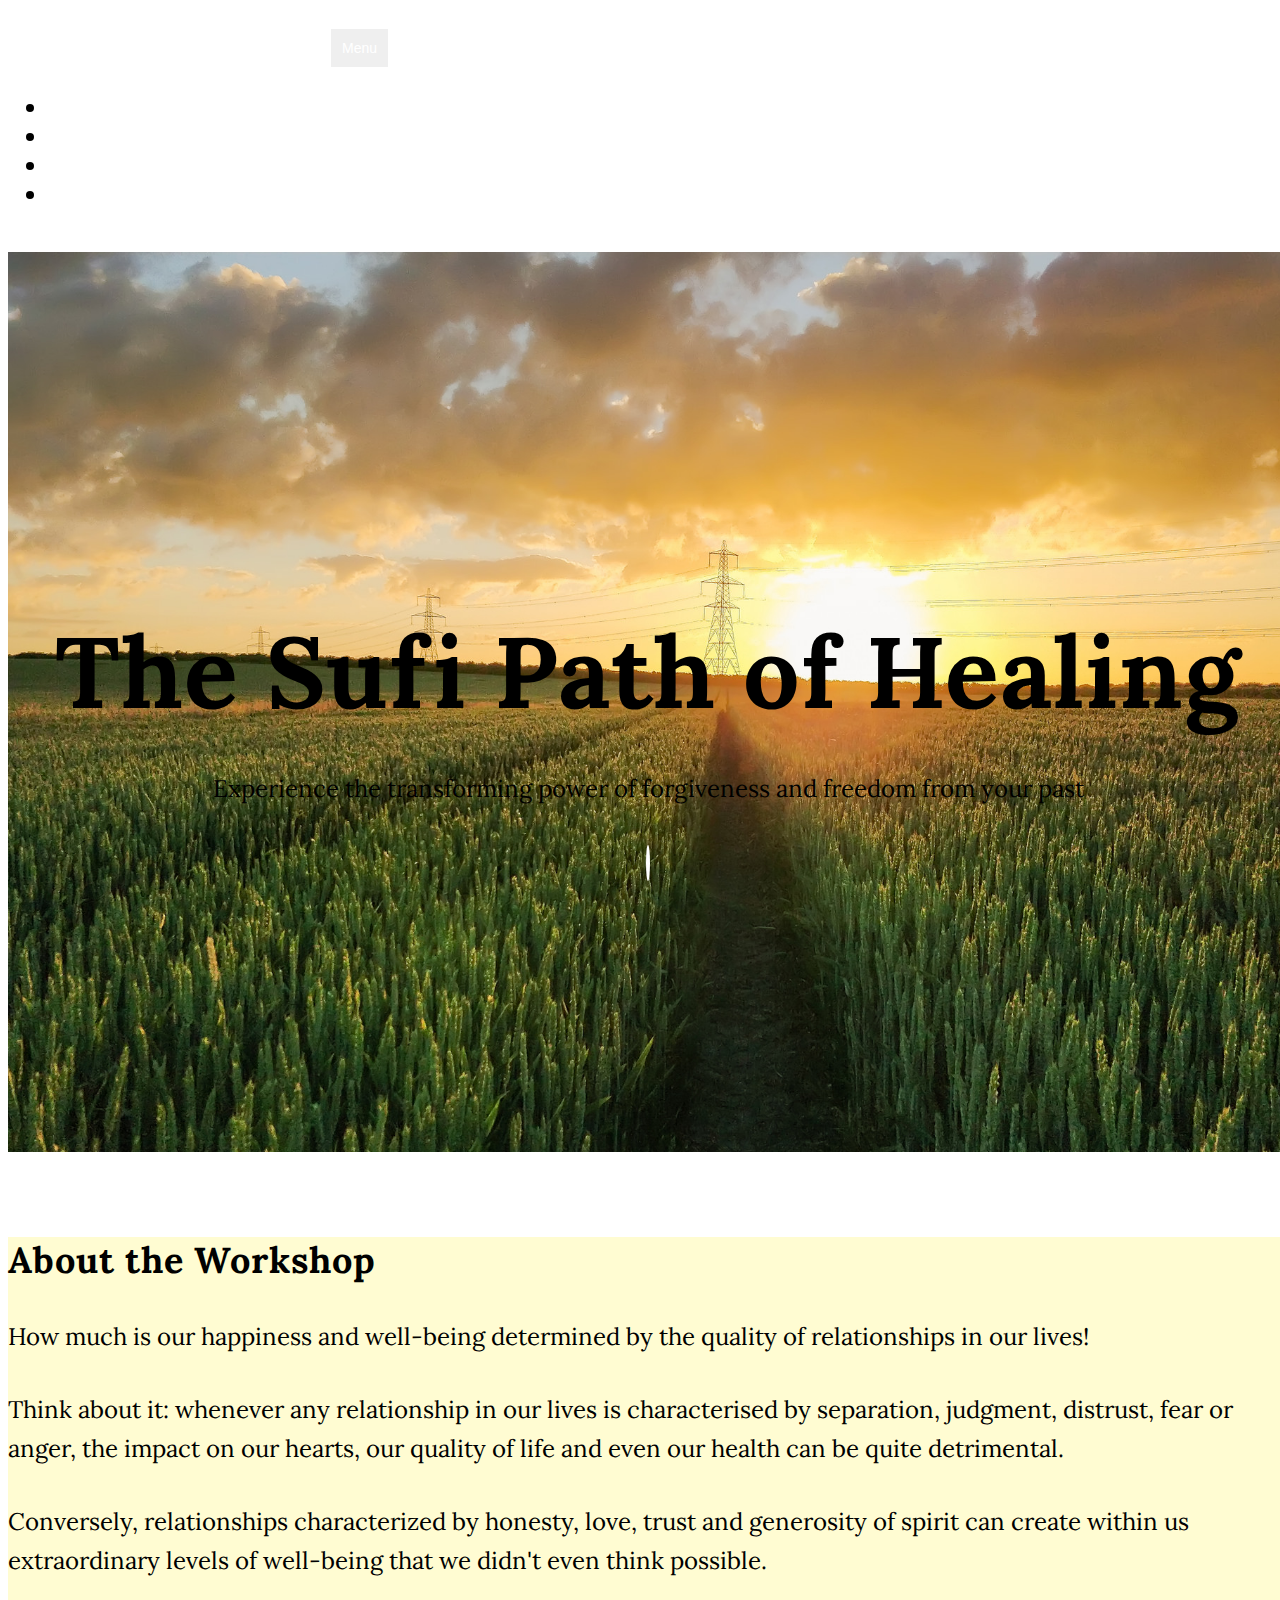
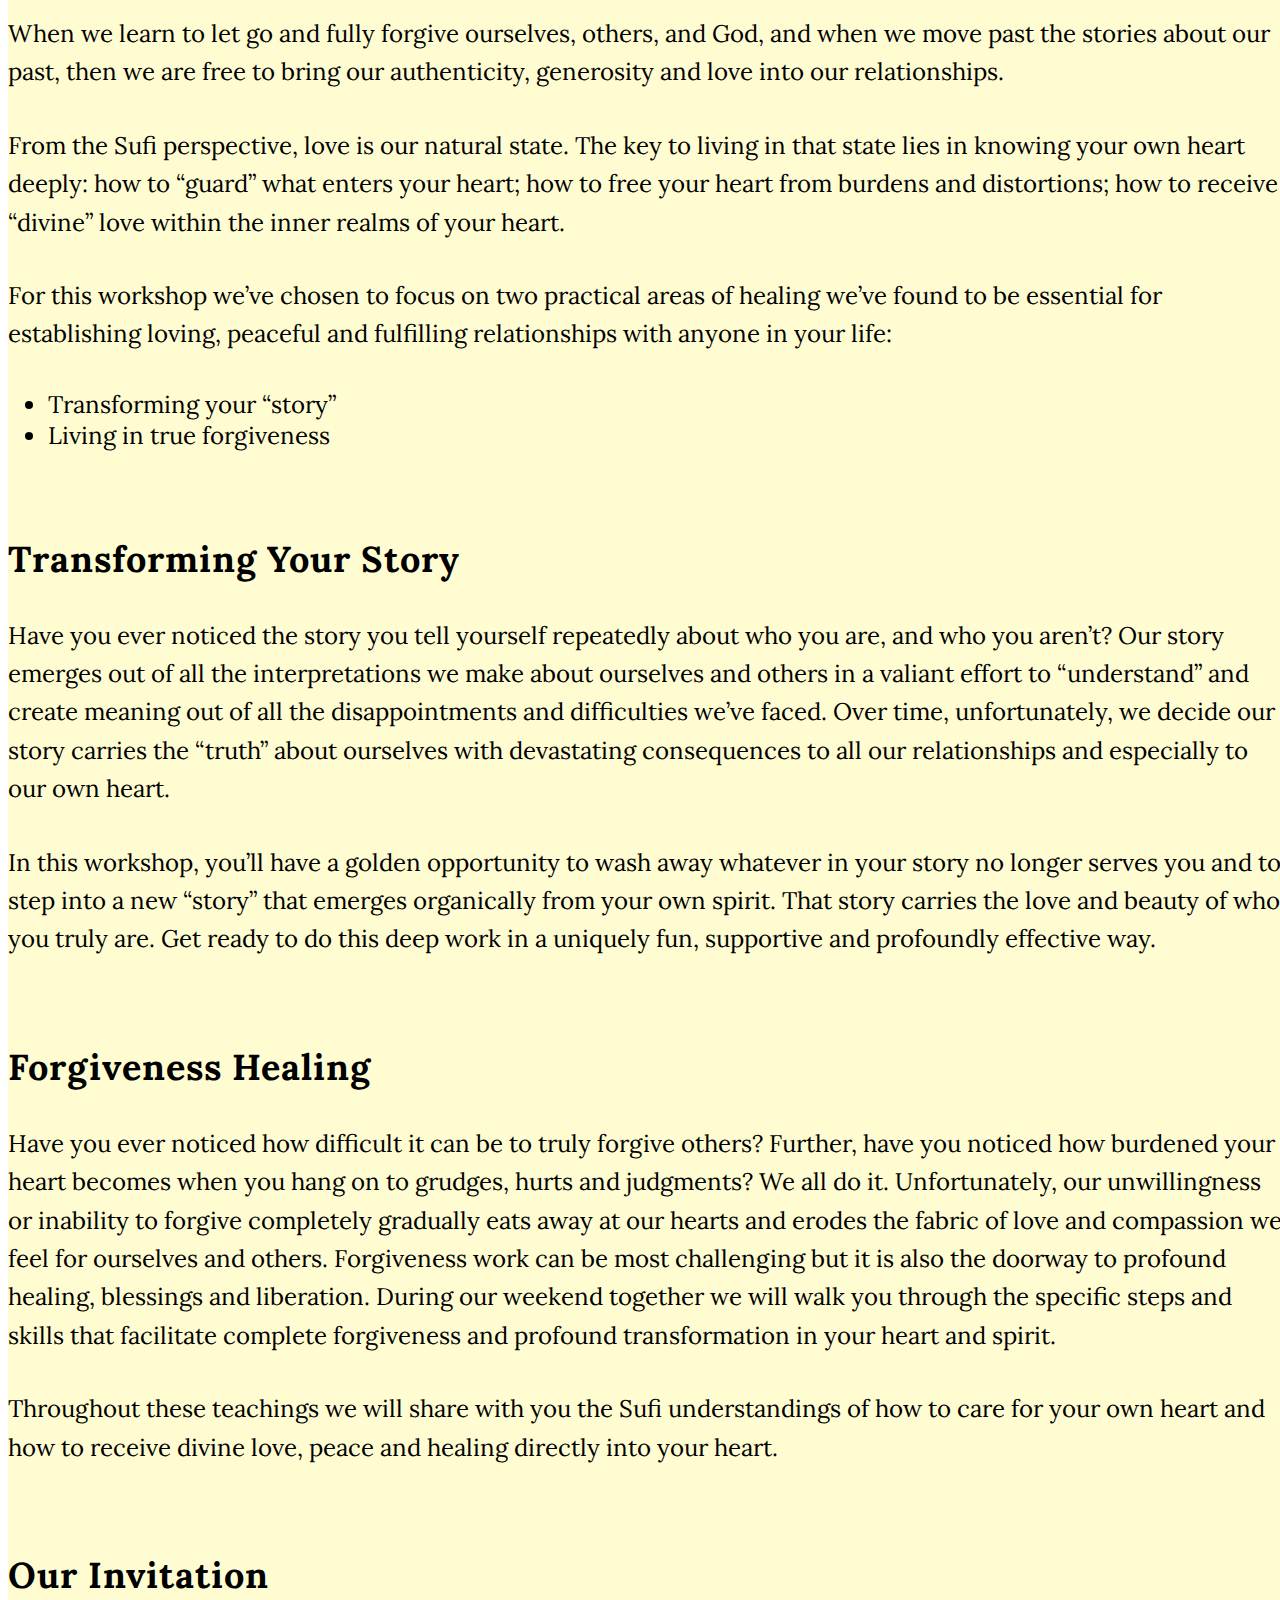
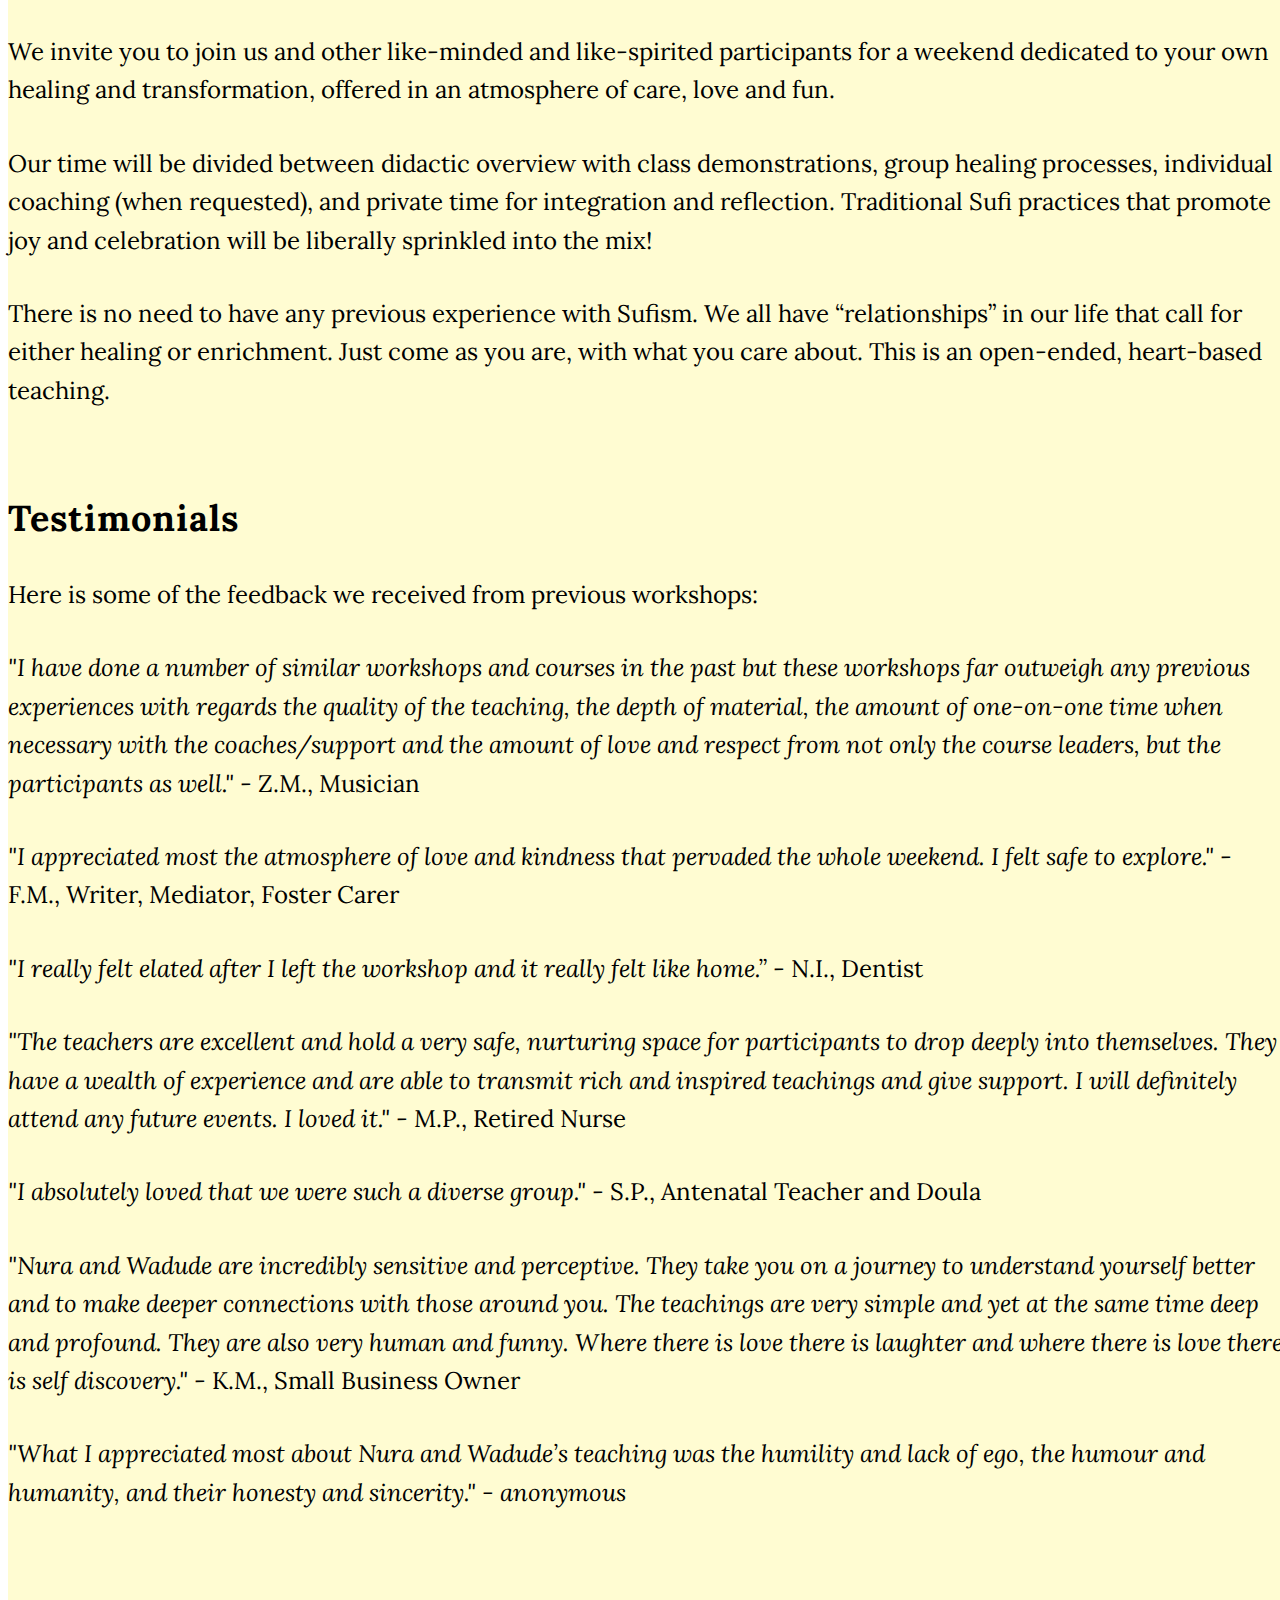
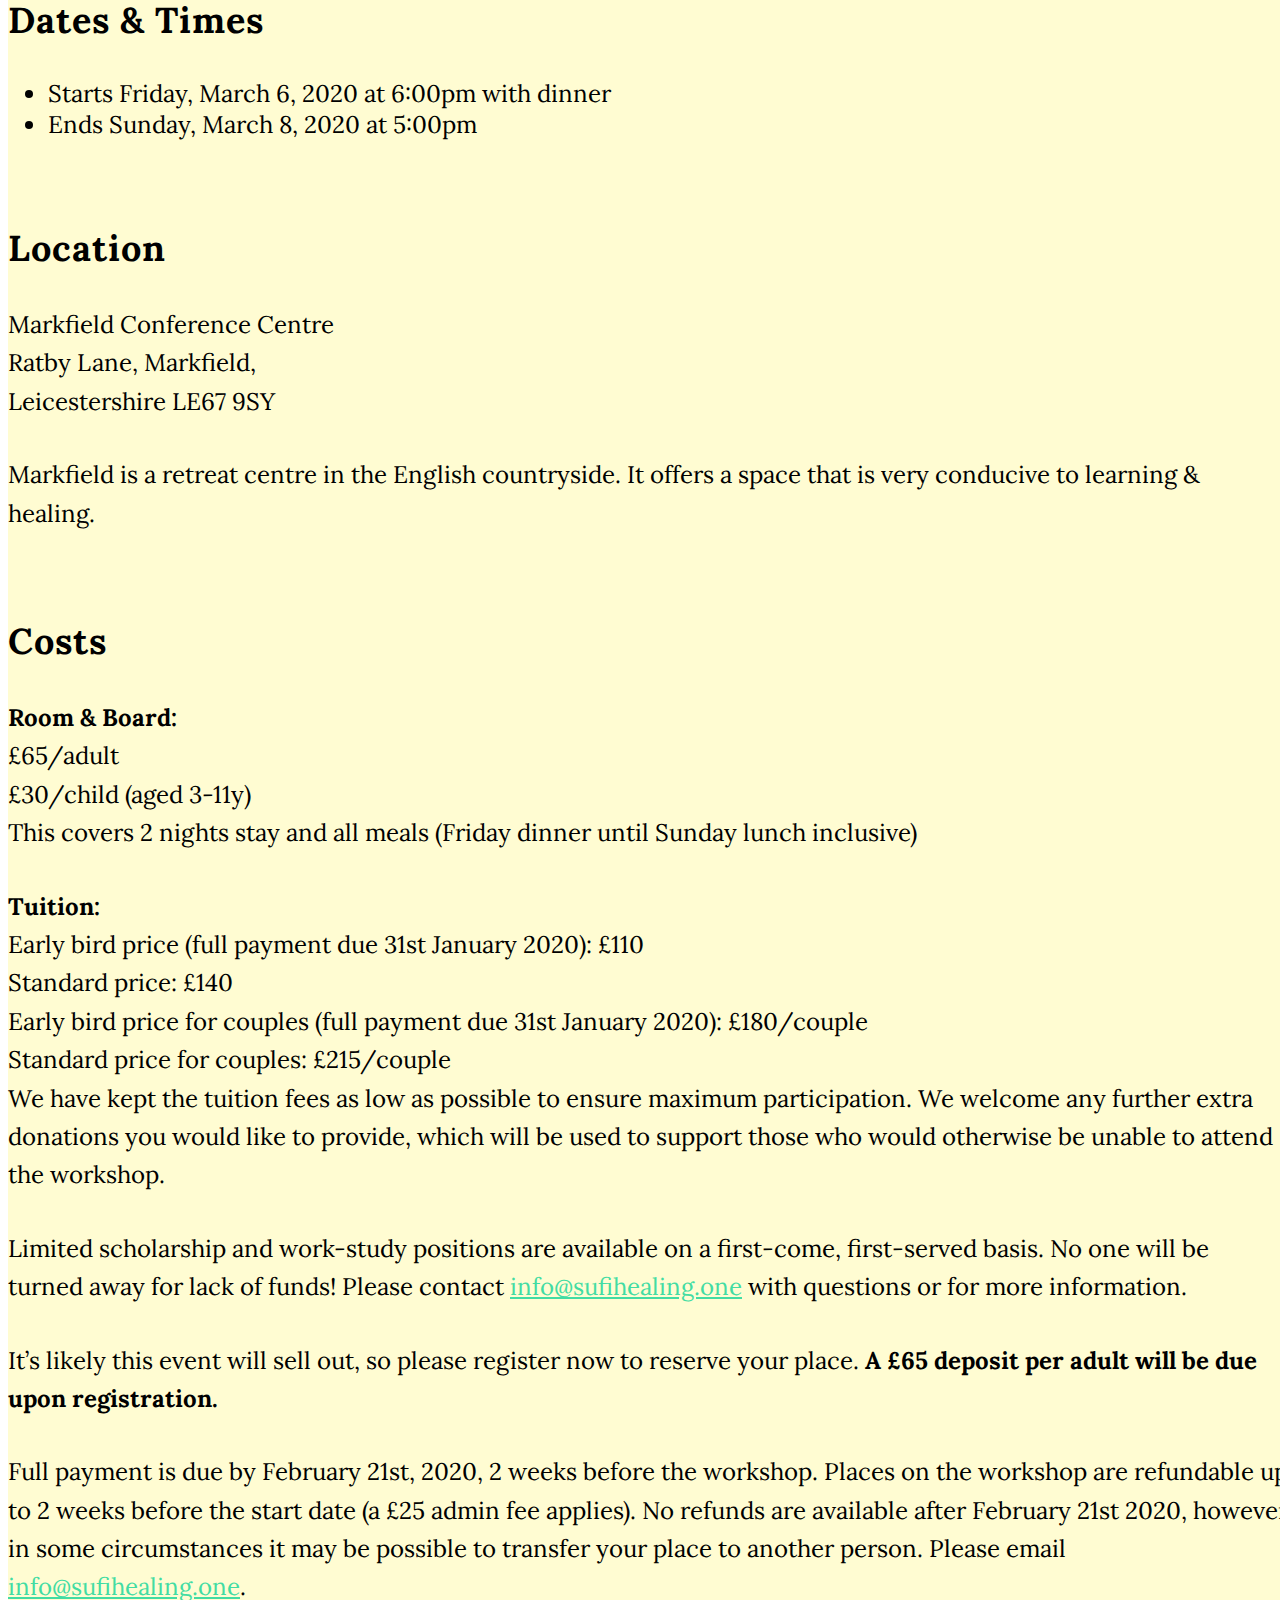
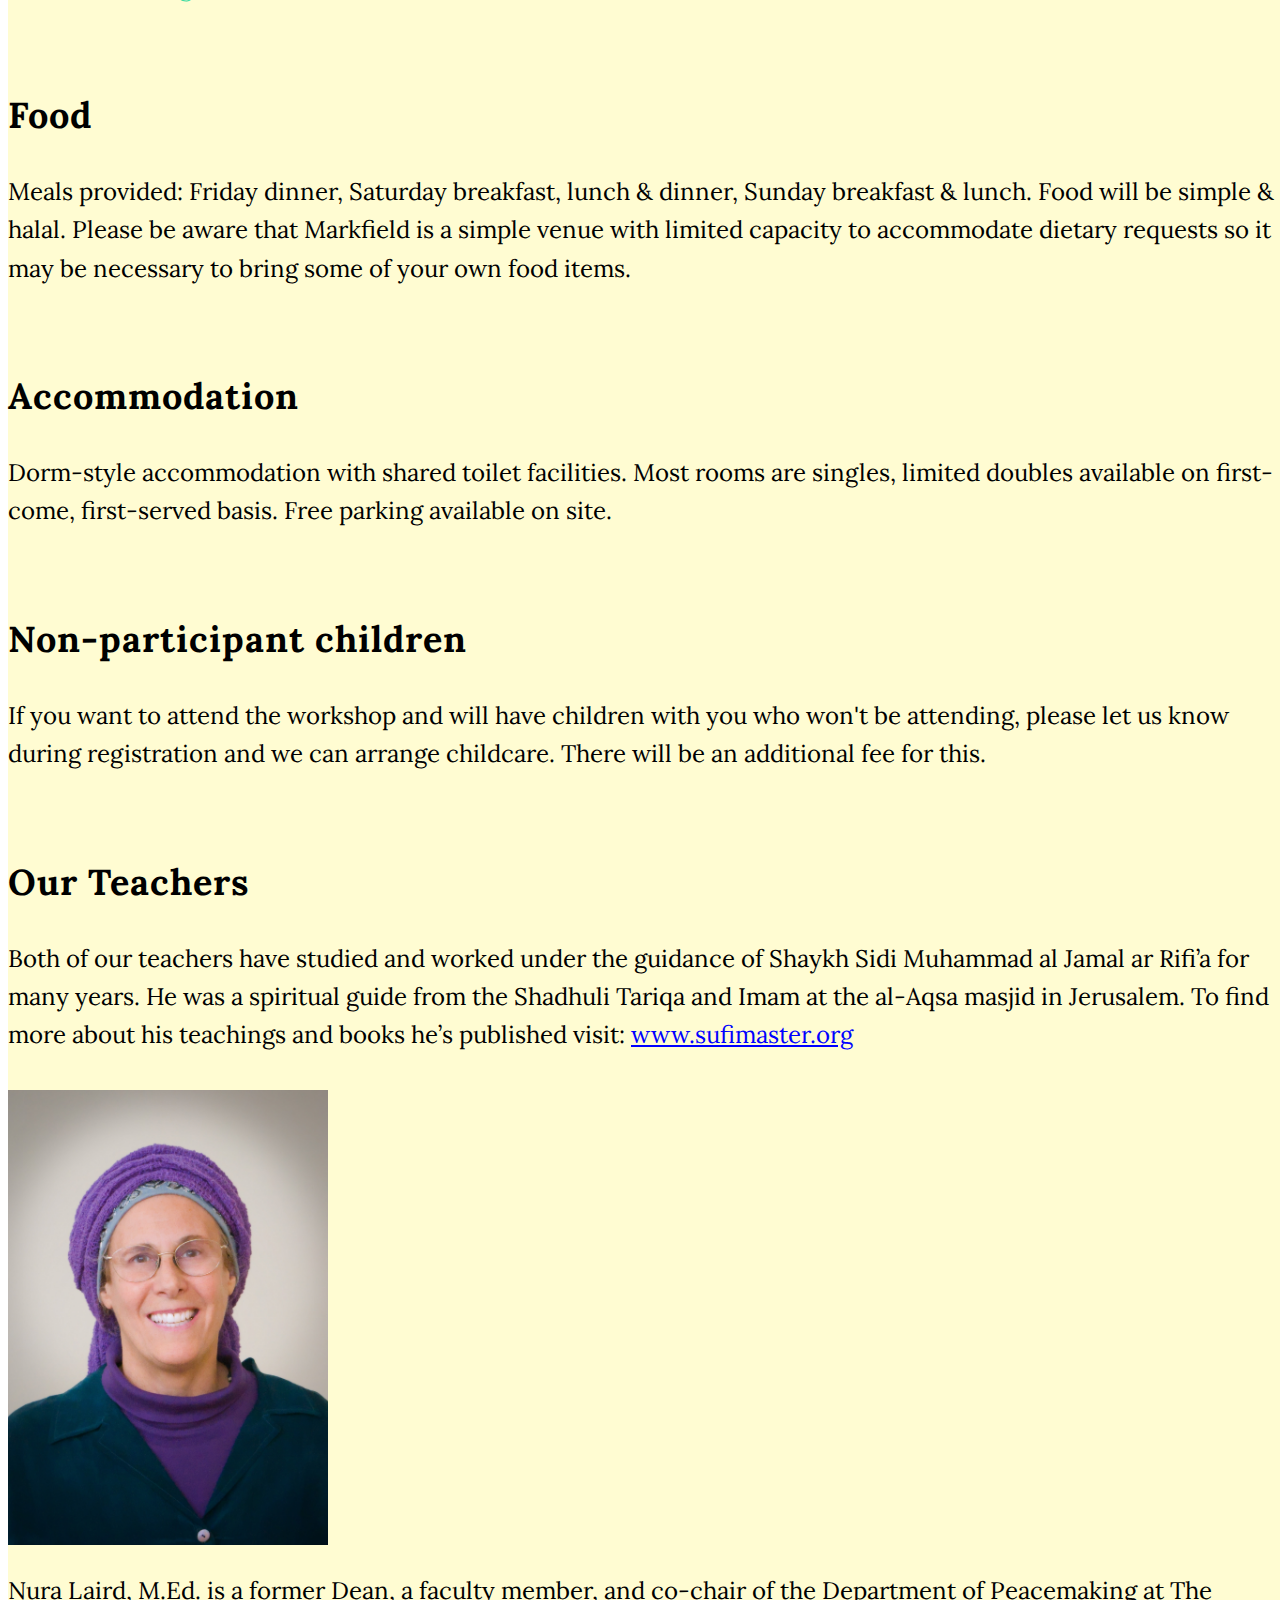
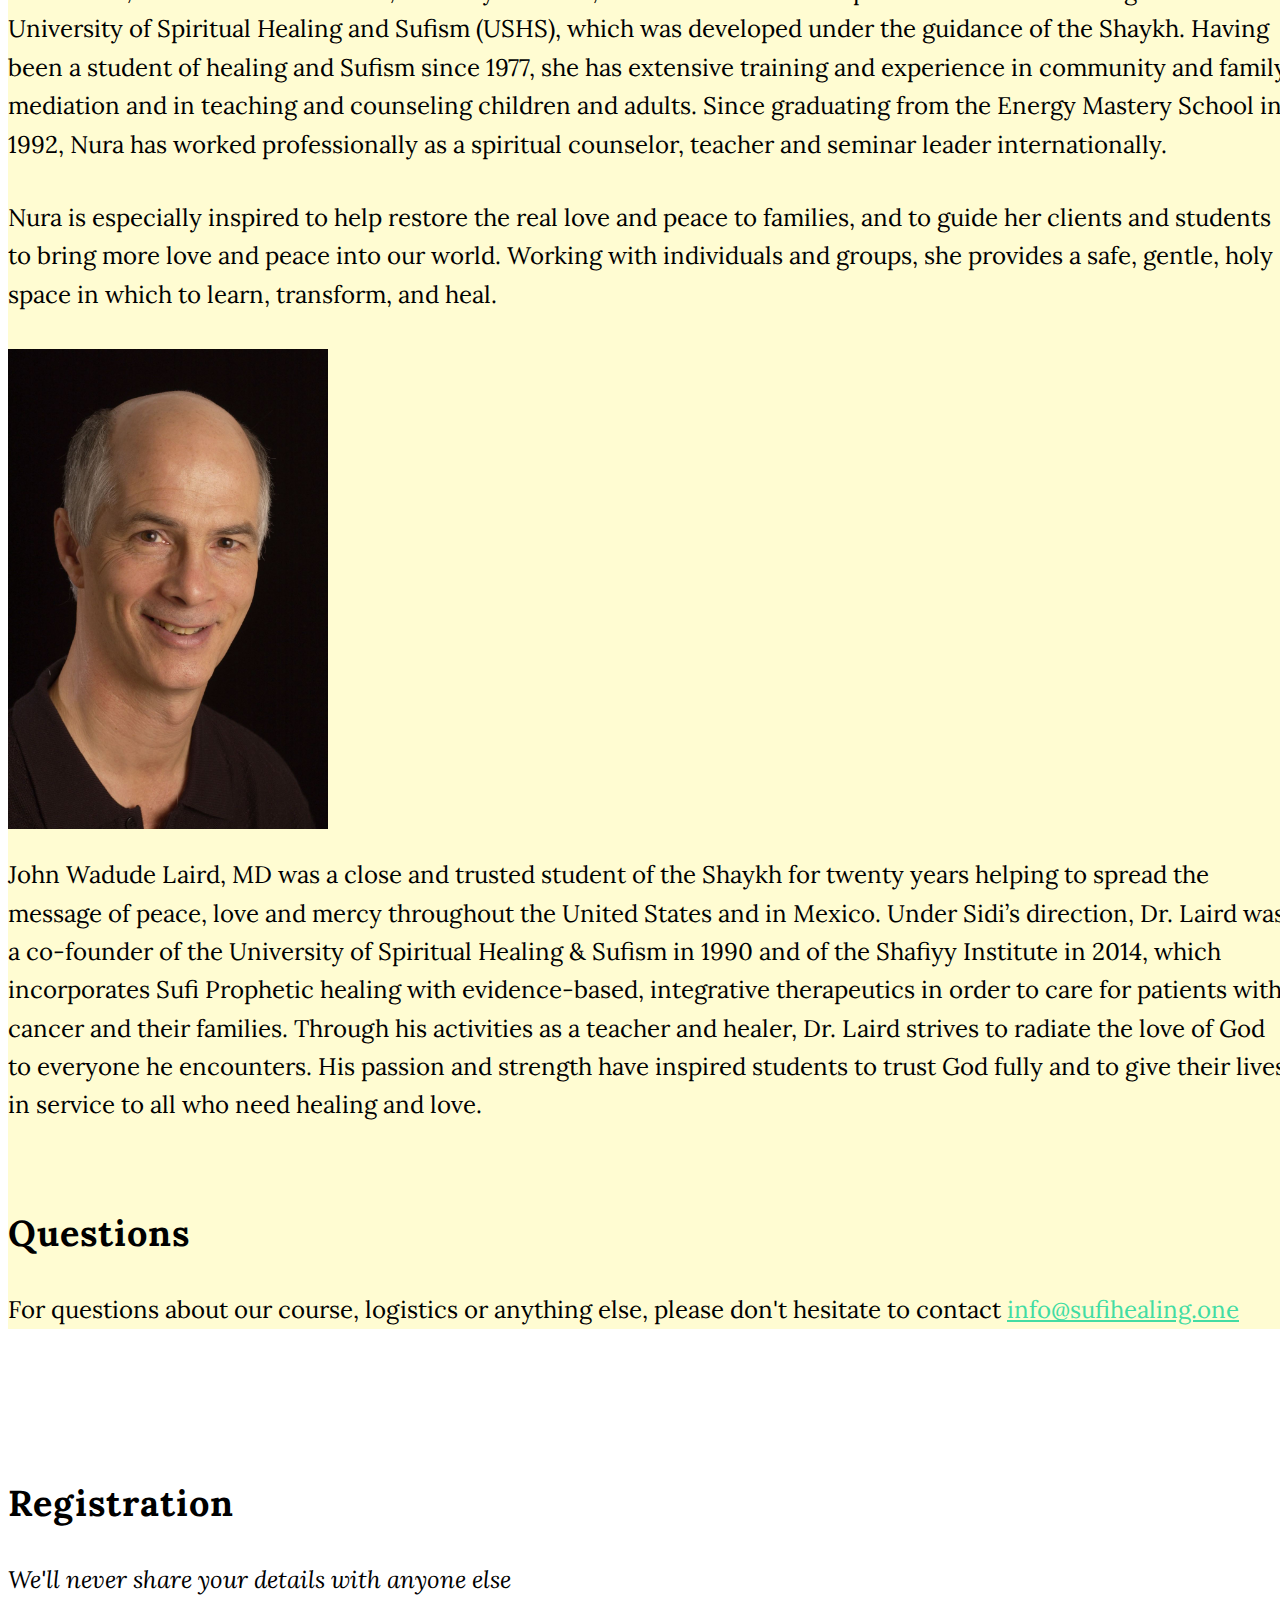
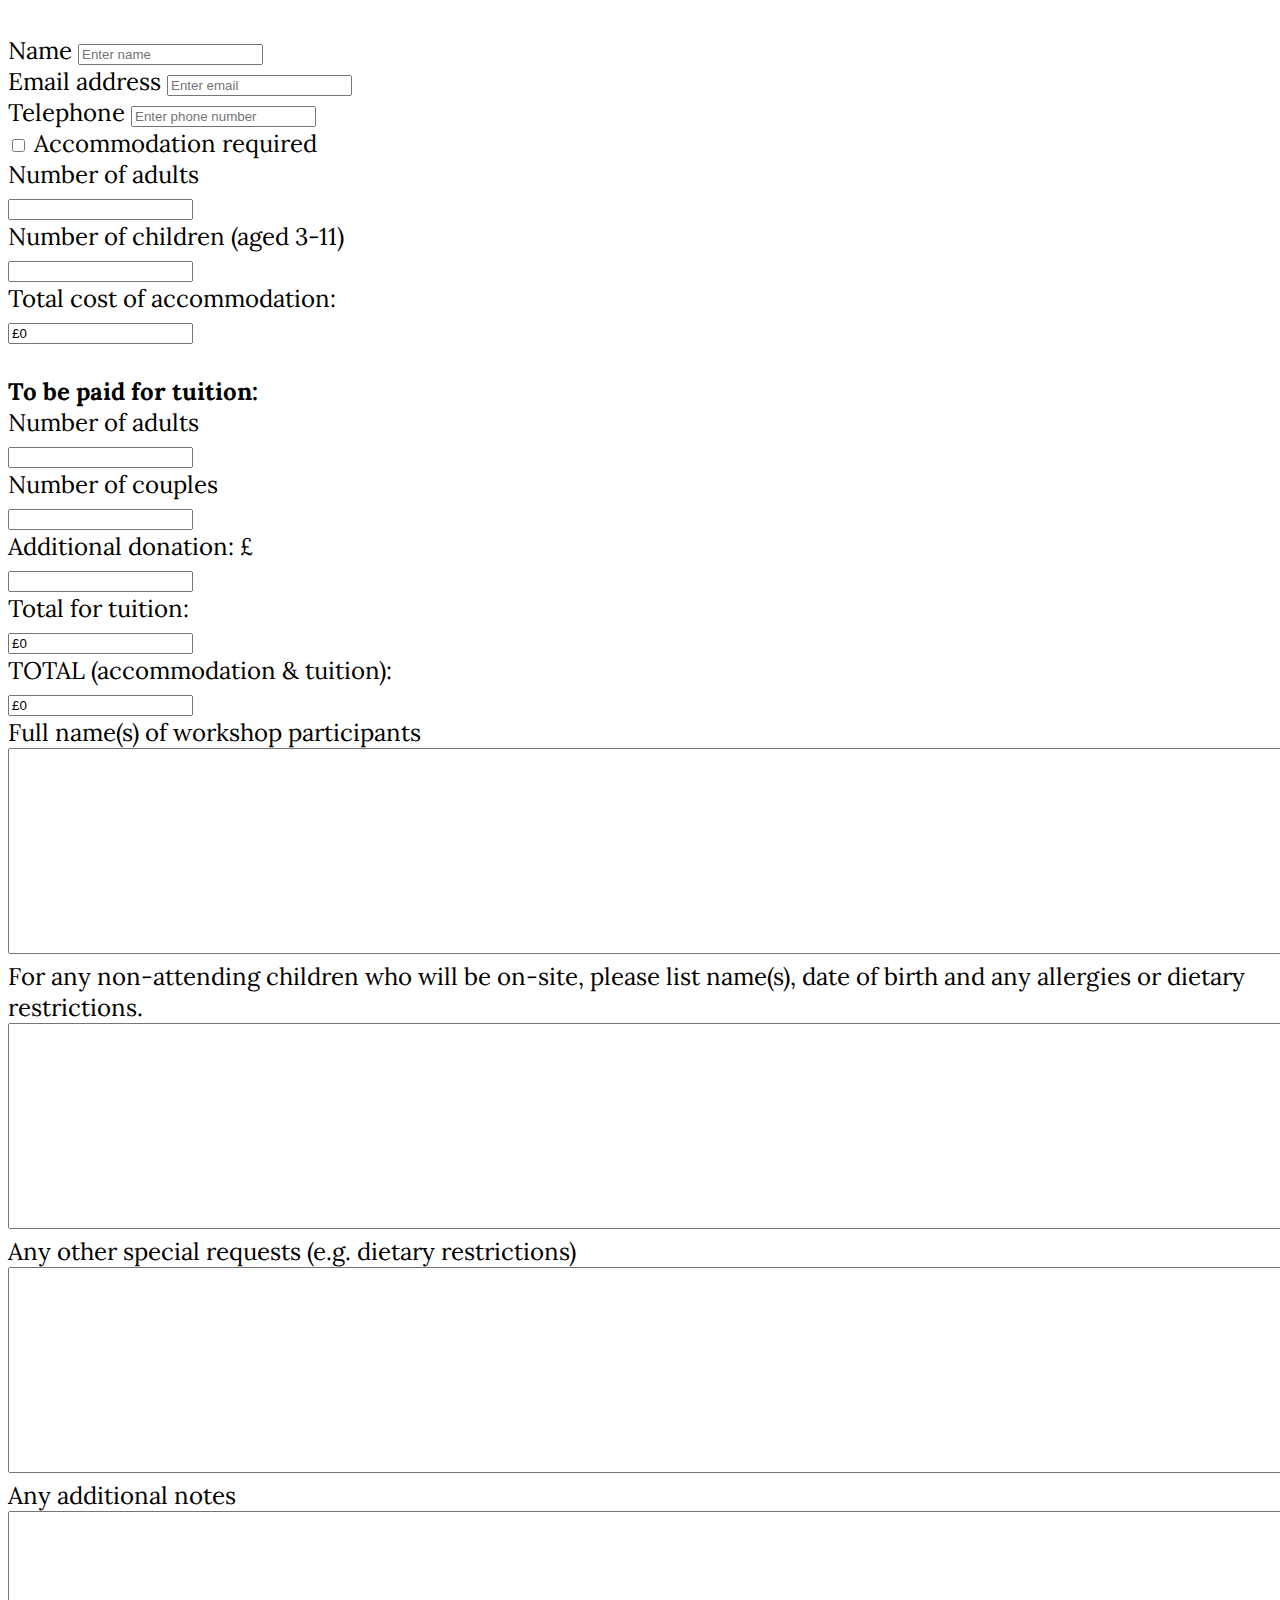
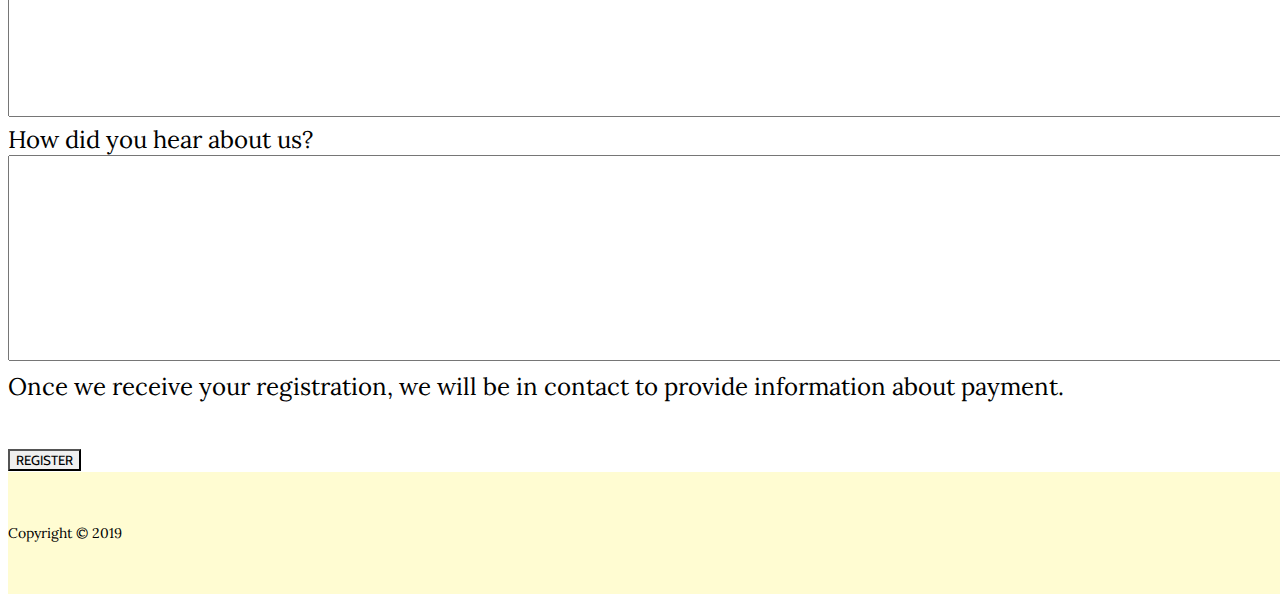
==== commit 12216278: "End of early bird price" ====
--- a/index.html
+++ b/index.html
@@ -59,7 +59,7 @@
           var workshopNumAdults = document.getElementById('workshop-num-adults');
           var workshopNumCouples = document.getElementById('workshop-num-couples');
           var donation = document.getElementById('donation');
-          var workshopTotalValue = 110*parseOrZero(workshopNumAdults.value) + 180*parseOrZero(workshopNumCouples.value) + parseOrZero(donation.value);
+          var workshopTotalValue = 140*parseOrZero(workshopNumAdults.value) + 215*parseOrZero(workshopNumCouples.value) + parseOrZero(donation.value);
 
           workshopTotal.value = "£" + workshopTotalValue;
           var total = document.getElementById('total');
--- a/css/grayscale.css
+++ b/css/grayscale.css
@@ -23,7 +23,7 @@
 h4,
 h5,
 h6 {
-  font-family: 'Cabin', 'Helvetica Neue', Helvetica, Arial, sans-serif;
+  /* font-family: 'Cabin', 'Helvetica Neue', Helvetica, Arial, sans-serif; */
   font-weight: 700;
   margin: 0 0 35px;
   letter-spacing: 1px;
@@ -101,7 +101,7 @@
   height: auto;
   padding: 200px 0;
   text-align: center;
-  color: white;
+  color: black;
   background: url("../img/sunrise.jpg") no-repeat bottom center scroll;
   background-color: black;
   -webkit-background-size: cover;
@@ -298,7 +298,7 @@
 
 .how-it-works-section {
     color: black;
-    background-color: #dbf4ff;
+    background-color: #fffcd2;
   /* background-color: #eeeeee; */
   -webkit-background-size: cover;
   -moz-background-size: cover;
